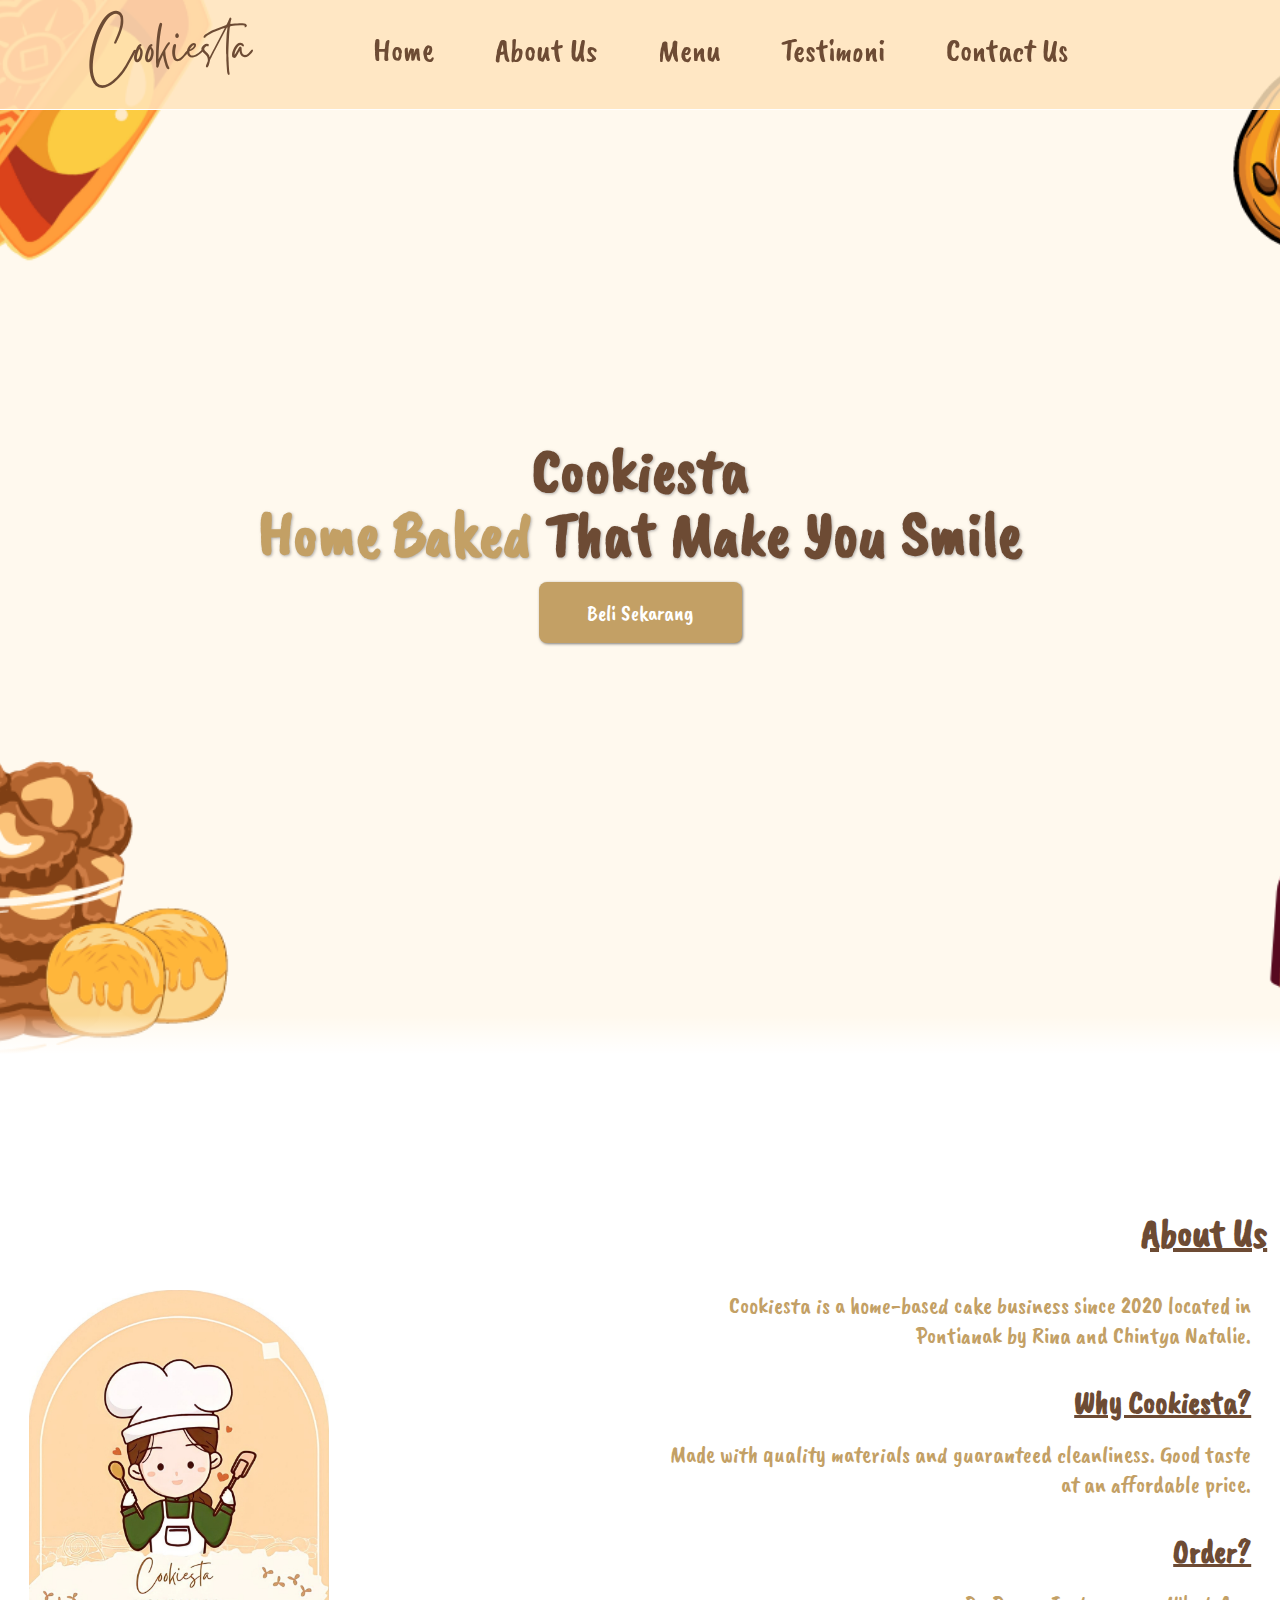
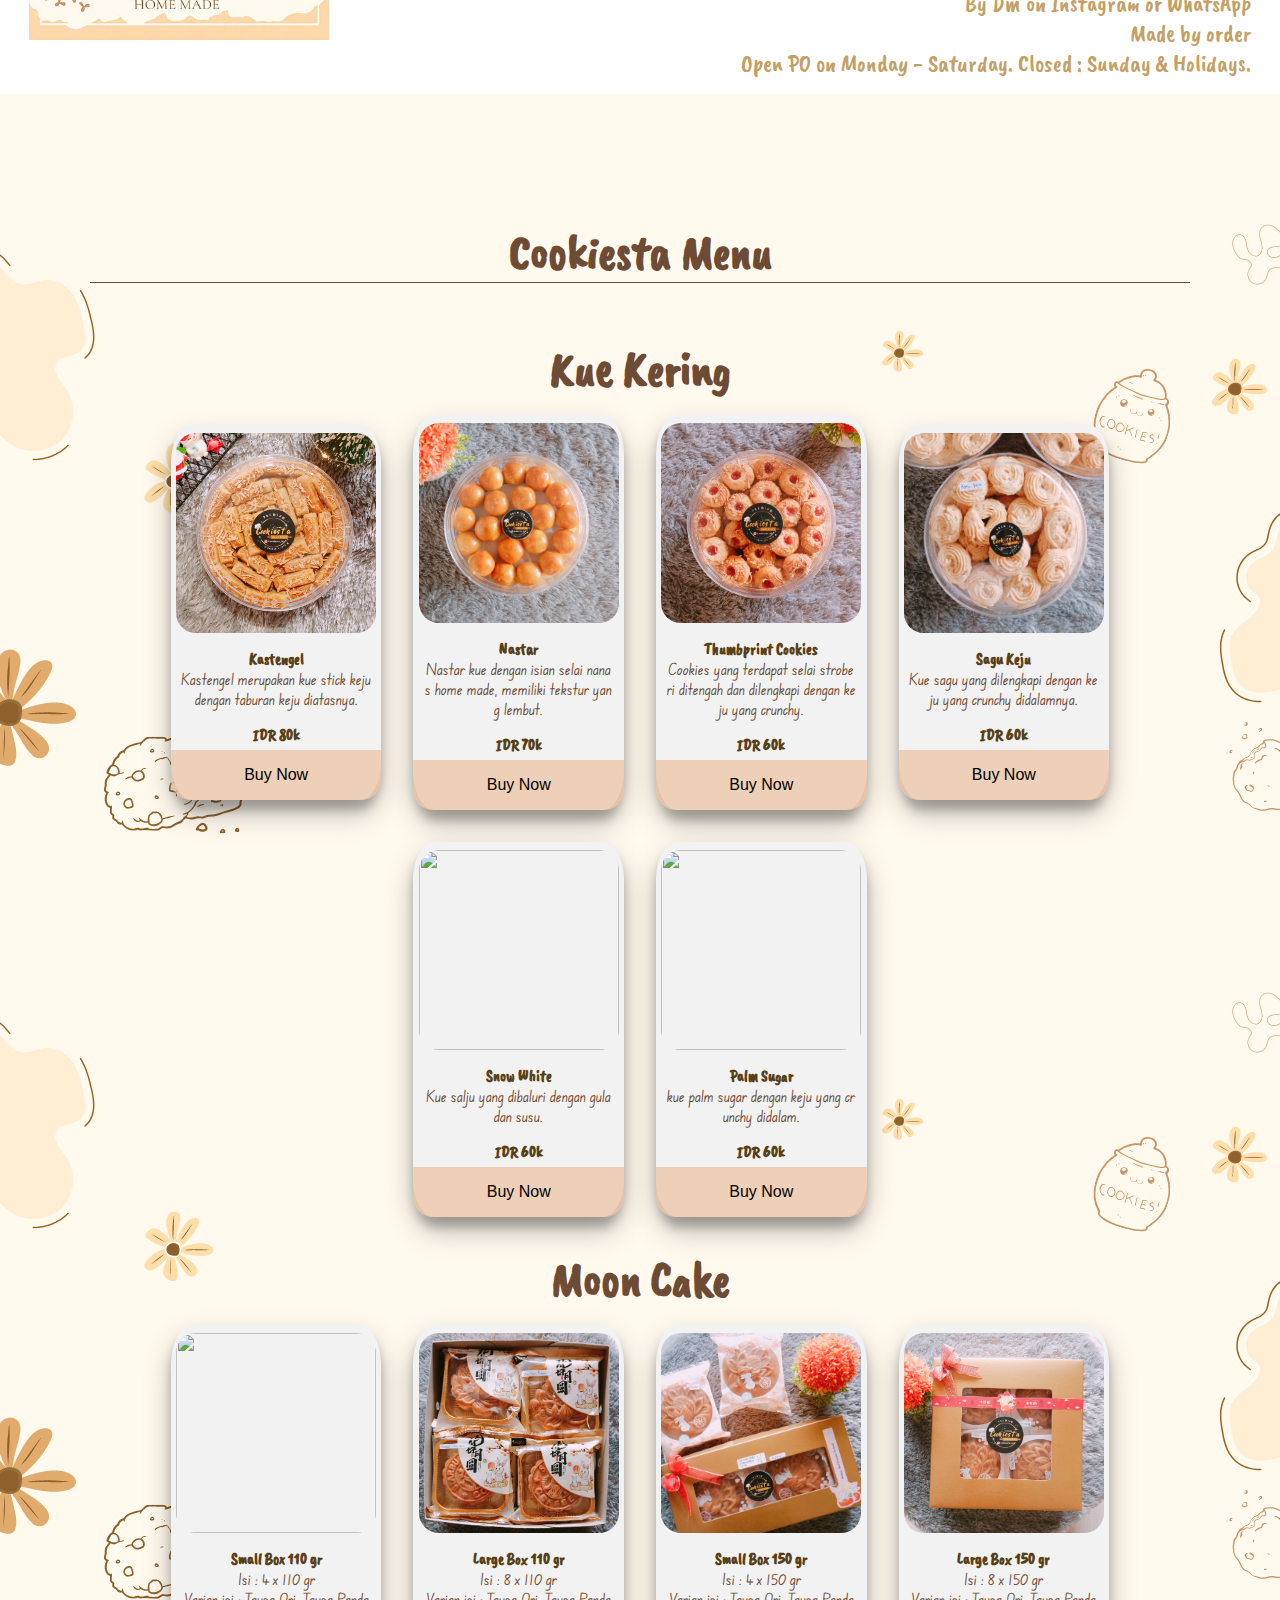
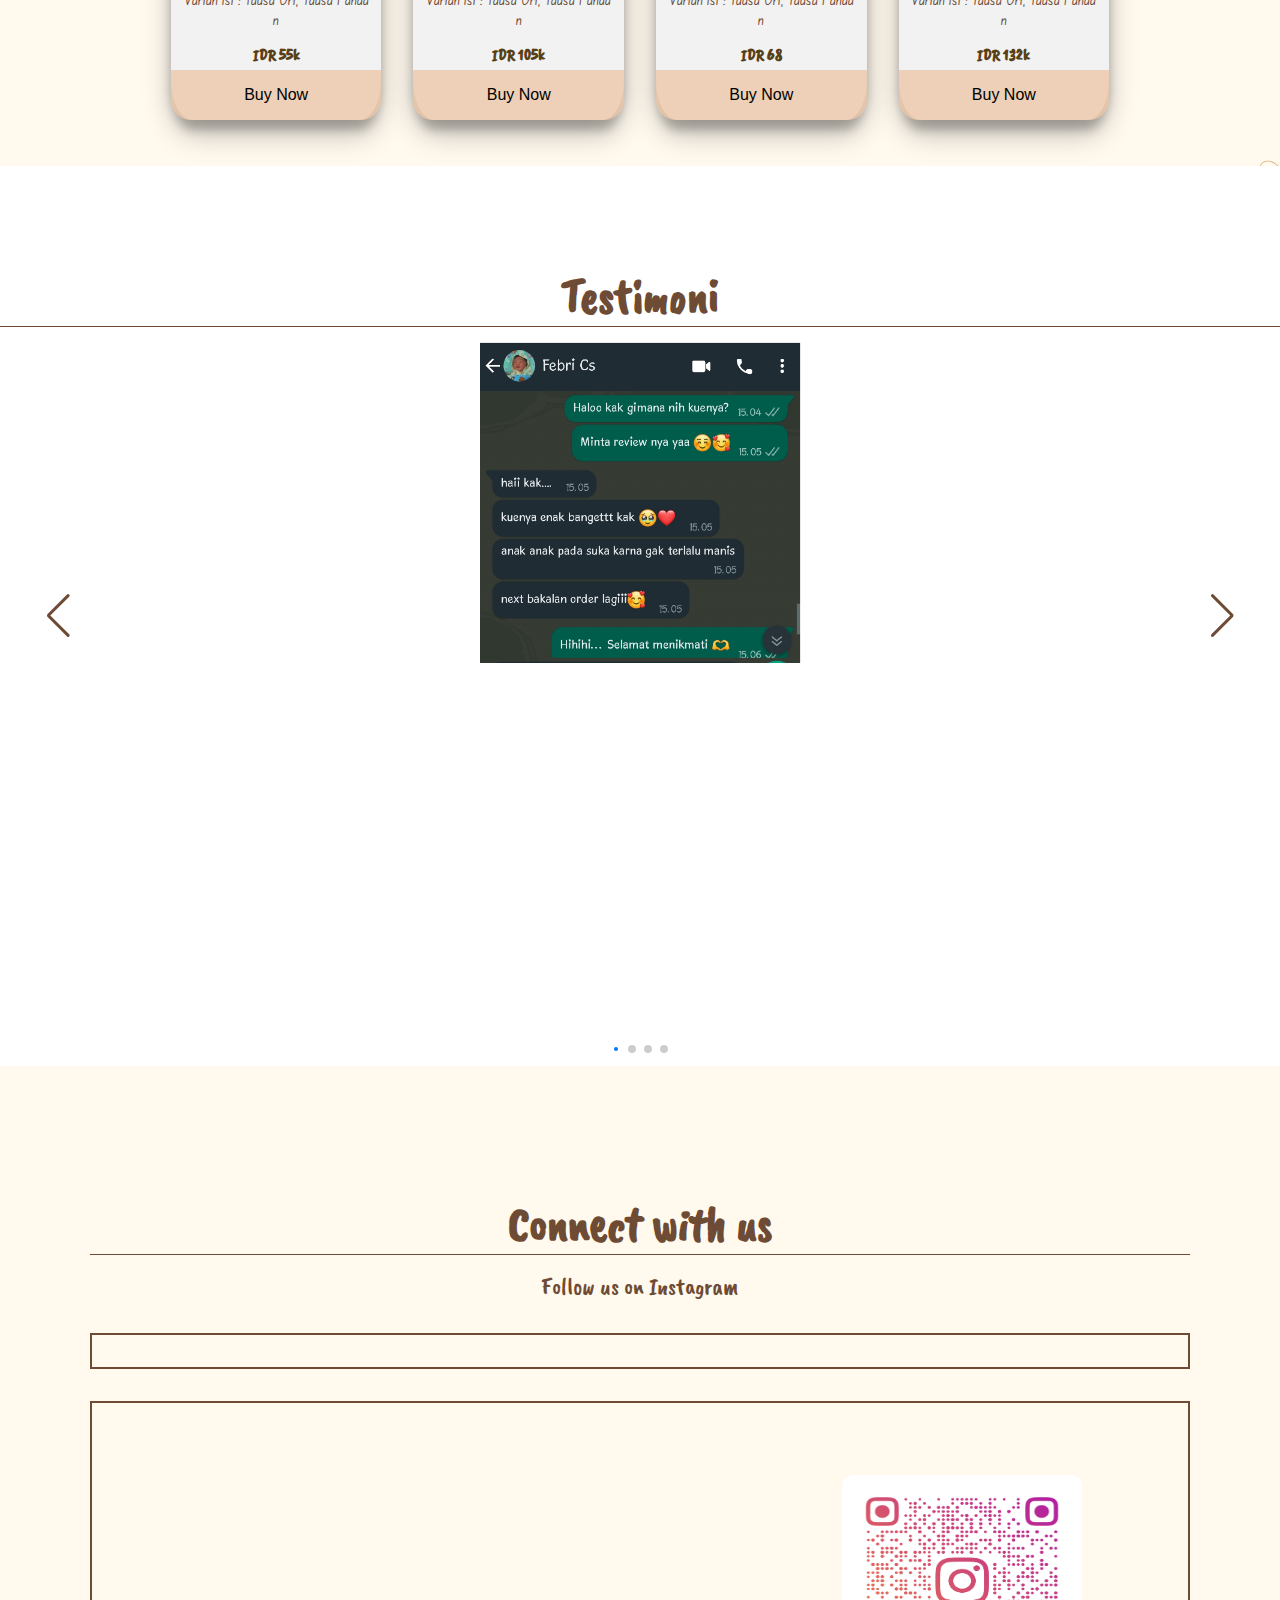
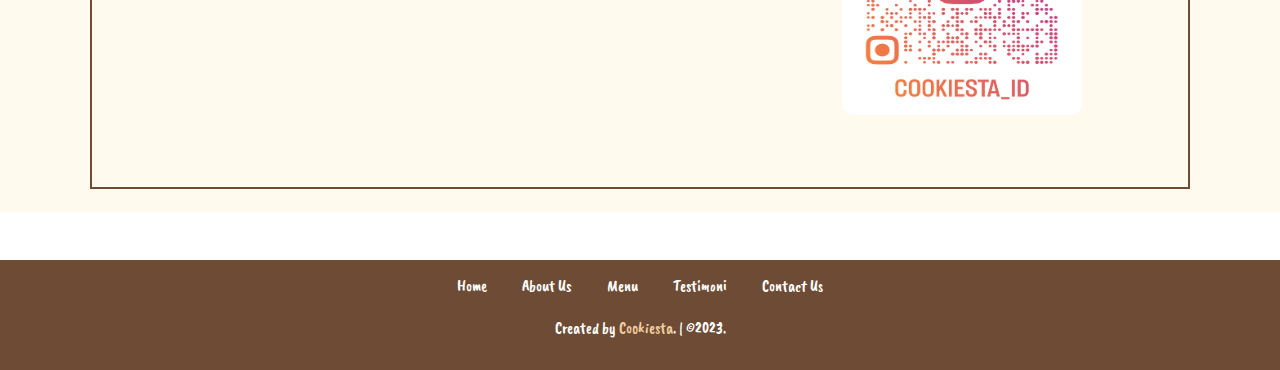
==== cookiesta.html @ f1981cb1 "Merge branch 'main' of https://github.com/meiisy/project.cookiesta" ====
<!DOCTYPE html>
<html lang="en">
  <head>
    <title>project_cookiesta</title>

    <meta name="viewport" content="width=device-width, initial-scale=1">

    <!-- Fonts -->
    <link rel="preconnect" href="https://fonts.googleapis.com" />
    <link rel="preconnect" href="https://fonts.gstatic.com" crossorigin />
    <link
      href="https://fonts.googleapis.com/css2?family=Caveat+Brush&display=swap"
      rel="stylesheet"
    />

    <!-- Feather Icons -->
    <script src="https://unpkg.com/feather-icons"></script>

    <!--My Style Css-->

    <link rel="stylesheet" href="assets/css/style.css" />


     <!-- Link Swiper's CSS -->
     <link rel="stylesheet" href="assets/css/swiper-bundle.min.css">



  </head>

  <body>
    <!-- Navbarrrr start -->
    <nav class="navbar">
      <a href="#" class="navbar-logo">Cookiesta</a>

      <div class="navbar-nav">
        <a href="#home">Home</a>
        <a href="#about">About Us</a>
        <a href="#menu">Menu</a>
        <a href="#testimoni">Testimoni</a>
        <a href="#contact">Contact Us</a>
      </div>

      <div class="navbar-extra">
    <a href="#" id="menu-ham"><i data-feather="menu"></i></a>
     
  </div>
    </nav>


    <!-- Navbarrrr end -->

    <!-- Hero Section Start-->
    <section class="hero" id="home">
      <main class="content">
        <h1>Cookiesta</h1>
        <bar>
        <h1><span>Home Baked </span>That Make You Smile</h1>
        
        <a href="https://wa.me/6285245520002"class="cta">Beli Sekarang</a>
      </main>
    </section>
    <!-- Hero Section End-->

    <!-- About Us Section Start-->
    <section id="about" class="about">
      <h2>About Us</h2>

      <div class="row">
        <div class="content">
          <img src="assets/images/Aboutus.jpg" alt="">
        </div>
        <div class="content">
          <p>Cookiesta is a home-based cake business since 2020 located in Pontianak by Rina and Chintya Natalie.</p> 
          <h3>Why Cookiesta?</h3>
          <p>Made with quality materials and guaranteed cleanliness. Good taste at an affordable price.</p>
          <h3>Order?</h3>
          <p>By Dm on Instagram or WhatsApp</p>
          <p>Made by order</p> 
          <p>Open PO on Monday - Saturday. Closed : Sunday & Holidays.</p>
        </div>
      
      </div>
    </section>
    <!-- About Us Section End-->

    <!-- Menu Section Start-->
    <section id="menu" class="menu">
      <h2>Cookiesta <span>Menu</span></h2>
      <div class="gallery">
        <div class="row">
          <h4>Kue Kering</h4>
          <div class="product">
            <div class="content">
              <img src="assets/images/kastengel.jpg" alt="">
              <h5>Kastengel</h5>
            <p>Kastengel merupakan kue stick keju dengan taburan keju diatasnya.</p>
              <h5>IDR 80k</h5>
              <button class="button" onclick="wa_link(1)">Buy Now</button>
              
            </div>
            <div class="content">
              <img src="assets/images/nastar.jpg" alt="">
              <h5>Nastar</h5>
              <p>Nastar kue dengan isian selai nanas home made, memiliki tekstur yang lembut.</p>
              <h5>IDR 70k</h5>
              <button class="button" onclick="wa_link(2)">Buy Now</button>
         
            </div>
            <div class="content">
              <img src="assets/images/thumb.jpg" alt="">
              <h5>Thumbprint Cookies</h5>
              <p>Cookies yang terdapat selai stroberi ditengah dan dilengkapi dengan keju yang crunchy.</p>
              <h5>IDR 60k</h5>
                <button class="button" onclick="wa_link(3)">Buy Now</button>
         
            </div>
            <div class="content">
              <img src="assets/images/sagu.jpg" alt="">
              <h5>Sagu Keju</h5>
              <p>Kue sagu yang dilengkapi dengan keju yang crunchy didalamnya.</p>
              <h5>IDR 60k</h5>
                <button class="button" onclick="wa_link(4)">Buy Now</button>
            
            </div>
            <div class="content">
              <img src="assets/images/snow.jpg" alt="">
              <h5>Snow White</h5>
              <p>Kue salju yang dibaluri dengan gula dan susu.</p>
              <h5>IDR 60k</h5>
              <button class="button" onclick="wa_link(5)">Buy Now</button>
            </div>
            <div class="content">
              <img src="assets/images/palm.jpg" alt="">
              <h5>Palm Sugar</h5>
              <p>kue palm sugar dengan keju yang crunchy didalam.</p>
              <h5>IDR 60k</h5>
              <button class="button" onclick="wa_link(6)">Buy Now</button>
            </div>
          </div>
        </div>
        <div class="row">
          <h4>Moon Cake</h4>
          <div class="product">
            <div class="content">
              <img src="assets/images/IMG_20230323_110536.jpg" alt="">
              <h5>Small Box 110 gr</h5>
              <p>Isi : 4 x 110 gr</p>
              <p>Varian isi : Tausa Ori, Tausa Pandan</p>
              <h5>IDR 55k</h5>
              <button class="button" onclick="wa_link(7)">Buy Now</button>
            </div>
            <div class="content">
              <img src="assets/images/moon2.jpg" alt="">
              <h5>Large Box 110 gr</h5>
              <p>Isi : 8 x 110 gr</p>
              <p>Varian isi : Tausa Ori, Tausa Pandan</p>
              <h5>IDR 105k</h5>
              <button class="button" onclick="wa_link(8)">Buy Now</button>
            </div>
            <div class="content">
              <img src="assets/images/moon3.jpg" alt="">
              <h5>Small Box 150 gr</h5>
              <p>Isi : 4 x 150 gr</p>
              <p>Varian isi : Tausa Ori, Tausa Pandan</p>
              <h5>IDR 68</h5>
              <button class="button" onclick="wa_link(9)">Buy Now</button>
            </div>
            <div class="content">
              <img src="assets/images/moon4.jpg" alt="">
              <h5>Large Box 150 gr</h5>
              <p>Isi : 8 x 150 gr</p>
              <p>Varian isi : Tausa Ori, Tausa Pandan</p>
              <h5>IDR 132k</h5>
              <button class="button" onclick="wa_link(10)">Buy Now</button>
            </div>

          </div>
        </div>
      </div>
    </section>

    <!-- Menu Section End-->

    <!-- Testimoni Section Start -->
    <section id="testimoni" class="testimoni swiper mySwiper">
      <h2>Testimoni</h2>
        <div class="wrapper swiper-wrapper">
          <div class="slide swiper-slide">
            <img src="assets/images/testi1.jpg" alt="" class="image">
          </div>
          <div class="slide swiper-slide">
            <img src="assets/images/testi2.jpg" alt="" class="image">
          </div>
          <div class="slide swiper-slide">
            <img src="assets/images/testi3.jpg" alt="" class="image">
          </div>
          <div class="slide swiper-slide">
            <img src="assets/images/testi4.jpg" alt="" class="image">
          </div>
        </div>

        <div class="swiper-button-next nav-btn" ></div>
        <div class="swiper-button-prev nav-btn"></div>
        <div class="swiper-pagination"></div>

    
          
    </section>


    <!-- Testimoni Section End -->


    <!-- Contact Us Section Start-->
    <section id="contact" class="contact">
      <h2>Connect with us</h2>
      <p>Follow us on Instagram <a href="https://instagram.com/cookiesta_id?igshid=ZDdkNTZiNTM=" id="instagram"><i data-feather="instagram"></i></a> </p>
      <div class="row">
        
        <script src="https://apps.elfsight.com/p/platform.js" defer></script>
<div class="elfsight-app-04dbfd01-6596-408e-b462-500c3b918c97"></div>

</div>

      <div class="row">
        <iframe src="https://www.google.com/maps/embed?pb=!1m18!1m12!1m3!1d3989.8123722512837!2d109.34699621397114!3d-0.09893499992781256!2m3!1f0!2f0!3f0!3m2!1i1024!2i768!4f13.1!3m3!1m2!1s0x2e1d5beca861ec87%3A0xc2ba0a7e008e6aff!2sKomplek%20hosana%20gracia!5e0!3m2!1sid!2sid!4v1679017019631!5m2!1sid!2sid" width="200" height="200" style="border:0;" allowfullscreen="" loading="lazy" referrerpolicy="no-referrer-when-downgrade"  class="map"></iframe>
       
          <img src="assets/images/cookiesta_id_qr.png" alt="" class="imagesqr"> 
      </div>

      
         
      
     
    </section>
    <!-- Contact Us Section End -->


  <!-- Footer Start -->
  <footer>


    <div class="links">
      <a href="#home">Home</a>
      <a href="#about">About Us</a>
      <a href="#menu">Menu</a>
      <a href="#testimoni">Testimoni</a>
      <a href="#contact">Contact Us</a>
    </div>

    <div class="credit">
      <p>Created by <a href="">Cookiesta</a>. | &copy;2023.</copy:2023></p>
    </div>
  </footer>
  <!-- Footer End -->

    <!-- Feather Icons-->

    <script>
      
      feather.replace();
      function wa_link(angka) {
        if (angka ==1) {
          window.open(
            "https://wa.me/6285245520002?text=Hi%20Cookiesta!%20Saya%20mau%20order%20kastangel.."
          )
        }
        if (angka ==2) {
          window.open(
            "https://wa.me/6285245520002?text=Hi%20Cookiesta!%20Saya%20mau%20order%20nastar.."
          )
        }
        if (angka ==3) {
          window.open(
            "https://wa.me/6285245520002?text=Hi%20Cookiesta!%20Saya%20mau%20order%20thumbprint%20cookies.."
          )
        }
        if (angka ==4) {
          window.open(
            "https://wa.me/6285245520002?text=Hi%20Cookiesta!%20Saya%20mau%20order%20sagu%20keju.."
          )
          }
        if (angka ==5) {
          window.open(
            "https://wa.me/6285245520002?text=Hi%20Cookiesta!%20Saya%20mau%20order%20snow%20white.."
          )
        }
        if (angka ==6) {
          window.open(
            "https://wa.me/6285245520002?text=Hi%20Cookiesta!%20Saya%20mau%20order%20palm%20sugar.."
          )
        }
        if (angka ==7) {
          window.open(
            "https://wa.me/6285245520002?text=Hi%20Cookiesta!%20Saya%20mau%20order%20moon%20cake%20small%20box%20110%20gr.."
          )
        }
        if (angka ==8) {
          window.open(
            "https://wa.me/6285245520002?text=Hi%20Cookiesta!%20Saya%20mau%20order%20moon%20cake%20large%20box%20110%20gr.."
          )
        }
        if (angka ==9) {
          window.open(
            "https://wa.me/6285245520002?text=Hi%20Cookiesta!%20Saya%20mau%20order%20moon%20cake%20small%20box%20150%20gr.."
          )
        }
        if (angka ==10) {
          window.open(
            "https://wa.me/6285245520002?text=Hi%20Cookiesta!%20Saya%20mau%20order%20moon%20cake%20large%20box%20150%20gr.."
          )
        }
        
      }
    </script>


    <script src="assets/js/swiper-bundle.min.js"></script>
    <!-- Initialize Swiper -->
  <script>
    var swiper = new Swiper(".mySwiper", {
      slidesPerView: 1,
      spaceBetween: 30,
      loop: true,
      pagination: {
        el: ".swiper-pagination",
        clickable: true,
      },
      navigation: {
        nextEl: ".swiper-button-next",
        prevEl: ".swiper-button-prev",
      },
    });
  </script>

  <script src="assets/js/script.js"> </script>
   
  </body>
</html>
---- assets/css/style.css ----
:root {
  --primary: #000000;
  --bg: #ffffff;
  --brown: #c3a065;
  --cream: #f0cd9e;
  --skin: #ffedde;
  --darkbrown: rgb(109, 75, 52);
}

@font-face {
  font-family: gistesy;
  src: url(../font/Gistesy.ttf);
}

@font-face {
  font-family: fontmenu;
  src: url(../font/EduNSWACTFoundation-VariableFont_wght.ttf);
}

* {
  margin: 0;
  padding: 0;
  box-sizing: border-box;
  outline: none;
  border: none;
  text-decoration: none;
}

body {
  font-family: "Caveat Brush", cursive;
  background-color: rgb(255, 255, 255);
  color: rgb(0, 0, 0);
  min-height: 4500px;
}

/* Navbar */

.navbar {
  display: flex;
  justify-content: space-between;
  align-items: center;
  padding: 0.1rem 7%;
  background-color: rgba(255, 228, 187, 0.844);
  border-bottom: 1px solid var(--bg);
  position: fixed;
  top: 0;
  left: 0;
  right: 0;
  z-index: 9999;
}

.navbar .navbar-logo {
  font-family: gistesy;
  font-size: 4rem;
  font-weight: 300;
  color: var(--darkbrown);
}

.navbar .navbar-nav a {
  color: var(--darkbrown);
  display: inline-block;
  font-size: 2em;
  margin: 0 1.8rem;
}

.navbar .navbar-nav a:hover {
  color: var(--brown);
}

.navbar .navbar-nav a::after {
  content: "";
  display: block;
  padding-bottom: 0.5rem;
  border-bottom: 0.1rem solid var(--brown);
  transform: scaleX(0);
  transition: 0.3s linear;
}

.navbar .navbar-nav a:hover::after {
  transform: scaleX(0.7);
}

.navbar .navbar-extra a {
  color: var(--darkbrown);
  margin: 0 0.5 rem;
}

#menu-ham {
  display: none;
}

/* Hero Section */
.hero {
  min-height: 120vh;
  display: flex;
  flex-wrap: wrap ;
  align-items: center;
  background-image: url("../images/bg2.png");
  background-repeat: no-repeat;
  background-size: cover;
  background-position: center;
  position: relative;
  justify-content: center;
}

.hero::after {
  content: "";
  display: block;
  position: absolute;
  width: 100%;
  height: 30%;
  bottom: 0;
  background: linear-gradient(
    0deg,
    rgb(255, 255, 255) 8%,
    rgba(235, 230, 230, 0) 20%
  );
}

.hero .content {
  text-align: center;
  justify-content: center;
}

.hero .content h1 {
  font-size: 4em;
  color: var(--darkbrown);
  text-shadow: 1px 1px 3px rgba(98, 98, 102, 0.5);
  line-height: 1;
  text-align: center;
  align-items: center;
  justify-content: center;
}

.hero .content h1 span {
  color: var(--brown);
}

.hero .content .cta {
  margin-top: 1rem;
  display: inline-block;
  padding: 1rem 3rem;
  font-size: 1.4rem;
  color: var(--bg);
  background-color: var(--brown);
  border-radius: 0.5rem;
  box-shadow: 1px 1px 3px rgba(1, 1, 3, 0.5);
}

.hero .content .cta:hover {
  color: var(--cream);
  background-color: var(--darkbrown);
}

/* About Section*/
.about {
  padding: 8rem 1% 1rem;
  background-color: var(--bg);
  width: 100%;
  position: relative;
}

.about h2 {
  text-align: center;
  font-size: 2.5rem;
  margin-bottom: 2rem;
  color: var(--darkbrown);
  text-decoration-line: underline;
  text-align: right;
}

.about .row {
  display: flex;
}

.about .row .content {
  flex: 1 1 25rem;
  padding: 0 1rem;
}

.about .row .content img {
  width: 300px;
  height: 350px;
  align-items: center;
  justify-items: center;
}

.about .row .content h3 {
  margin-top: 2rem;
  font-size: 2rem;
  margin-bottom: 1rem;
  color: var(--darkbrown);
  text-decoration-line: underline;
  text-align: right;
}

.about .row .content h3 span {
  font-family: gistesy;
  padding: 1rem;
  font-size: 2rem;
  text-align: right;
  text-align: right;
}

.about .row .content p {
  font-size: 1.5em;
  color: var(--brown);
  font-weight: 50;
  text-align: right;
}

/* Menu Section */
.menu {
  padding: 8rem 7% 1.4rem;
  background-image: url("../images/menu2.png");
  background-image: url("../images/menu2.png");
}

.menu h2 {
  text-align: center;
  font-size: 3rem;
  margin-bottom: 2rem;
  color: var(--darkbrown);
  border-bottom: 1px solid var(--darkbrown);
}
.menu .gallery {
  display: flex;
  flex-wrap: wrap;
  flex-direction: column;
  width: 100%;
  justify-content: center;
  align-items: center;
  padding: 0.5rem;
}

.menu .gallery .row {
  width: 100%;
}

.menu .gallery .row h4 {
  font-size: 3rem;
  margin-top: 1rem;
  text-align: center;
  color: var(--darkbrown);
}

.menu .gallery .row .product {
  display: flex;
  flex-wrap: wrap;
  justify-content: center;
  align-items: center;
  padding-left: 1rem;
  padding-right: 1rem;
}

.menu .gallery .row .product .content {
  /* width: 250px; */
  width: 20%;
  margin: 1rem;
  box-sizing: border-box;
  float: left;
  text-align: center;
  border-radius: 10%;
  padding-top: 0.5rem;
  box-shadow: 0 14px 28px rgba(0, 0, 0, 0.25), 0 10px 10px rgba(0, 0, 0, 0.22);
  transition: 0.3s;
  background: #f2f2f2;
}

.menu .gallery .row .product .content:hover {
  box-shadow: 0 3px 6px rgba(0, 0, 0, 0.16), 0 3px 6px rgba(0, 0, 0, 0.23);
  transform: translate(0px, -8px);
}

.menu .gallery .row .product .content img {
  width: 200px;
  height: 200px;
  border-radius: 10%;
  text-align: center;
  margin: 0 auto;
  display: block;
}

.menu .gallery .row .product .content h5 {
  text-align: center;
  font-size: 1rem;
  margin-top: 0.5rem;
  padding-top: 0.5rem;
  color: rgb(88, 64, 22);
}

.menu .gallery .row .product .content p {
  text-align: center;
  color: var(--darkbrown);
  padding-top: 0.5rem;
  margin: 0;
  font-family: fontmenu;
  padding: 0 10px;
  word-break: break-all;
}

.menu .gallery .row .product .content .button {
  text-align: center;
  background: rgba(235, 199, 168, 0.8);
  /* nanti samain background dengan navbar */
  font-size: 1rem;
  width: 100%;
  padding: 1rem;
  cursor: pointer;
  margin-top: 5px;
  border-bottom-left-radius: 20px;
  border-bottom-right-radius: 20px;
}

.menu .gallery .row .product .content .button .buy {
  text-decoration: none;
  color: var(--primary);
  font-weight: bold;
}

/* Testimoni */
.testimoni {
  padding: 7rem 7% 1.4rem;
  min-height: 100vh;
  background-color: var(--bg);
}
.testimoni h2 {
  text-align: center;
  font-size: 3rem;
  margin-bottom: 1rem;
  margin-top: 6.2rem;
  color: var(--darkbrown);
  border-bottom: 1px solid var(--darkbrown);
}

.wrapper,
.slide {
  width: 100%;
  height: 100%;
  align-items: center;
  text-align: center;
}

.slide::before {
  content: "";
  position: absolute;
  height: 100%;
  width: 100%;
  z-index: 10;
}

.slide .image {
  height: 320px;
  width: 320px;
  object-fit: cover;
  align-items: center;
  text-align: center;
  justify-content: center;
}

/*swiper button css*/
.nav-btn {
  height: 100px;
  width: 100px;
}

.nav-btn::before,
.nav-btn::after {
  font-size: 25px;
  color: var(--darkbrown);
}

.swiper-button-next {
  right: 50px;
  padding-right: 3rem;
}

.swiper-button-prev {
  left: 50px;
  padding-left: 3rem;
}

.swiper-pagination-bullet {
  opacity: 1;
  height: 20px;
  width: 20px;
  background-color: var(--brown);
}

.swiper-pagination-bullet-active {
  border: 2px solid #ffffff;
  background-color: var(--darkbrown);
}

/* Contact */
.contact {
  padding: 7rem 7% 1.4rem;
  background-image: url("../images/cont.png");
  color: var(--darkbrown);
}
.contact h2 {
  text-align: center;
  font-size: 3rem;
  margin-bottom: 1rem;
  margin-top: 1rem;
  color: var(--darkbrown);
  border-bottom: 1px solid var(--darkbrown);
}

.contact .row {
  display: flex;
  margin-top: 2rem;
  min-height: auto;
  text-align: center;
  align-items: center;
  justify-content: center;
  padding: 1rem;
  border: 2px solid var(--darkbrown);
  box-sizing: border-box;
}

.contact p {
  font-size: 1.5rem;
  text-align: center;
  justify-content: center;
  align-items: center;
  color: var(--darkbrown);
}

.contact a {
  color: var(--darkbrown);
  text-align: center;
  justify-content: center;
  align-items: center;
}

.contact .row .map {
  flex: 0.5 0.5 25rem;
  width: 25rem;
  object-fit: cover;
  min-height: 18rem;
  border: 2px solid var(--darkbrown);
  box-sizing: border-box;
  margin: 2rem;
  padding-left: 2rem;
  padding-right: 5rem;
}

.contact .row .imagesqr {
  width: 240px;
  height: 240px;
}
/* Footer */
footer {
  background-color: var(--darkbrown);
  text-align: center;
  padding: 1rem 0 2rem;
  margin-top: 3rem;
}

footer .social {
  padding: 1rem 0;
}

footer .social a {
  color: var(--bg);
}

footer .social a:hover {
  color: var(--primary);
}

footer .links {
  margin-bottom: 1.4rem;
}

footer .links a {
  color: var(--bg);
  padding: 0.7rem 1rem;
}

footer .links a:hover {
  color: var(--primary);
}

footer .credit {
  font-size: 1rem;
  color: var(--bg);
}

footer .credit a {
  color: var(--cream);
}

/* Media */

@media (max-width: 1080px) {
  html {
    font-size: 87%;
  }
  .navbar .navbar-logo {
    font-size: 3rem;
  }
  .navbar .navbar-nav {
    font-size: 87%;
    position: relative;
    top: auto;
    left: auto;
  }
  .navbar .navbar-nav a {
    position: relative;
    margin: 0 1.2rem;
  }

  .hero .content h1 {
    font-size: 3.3em;
    margin-bottom: 1rem;
  }

  .about h2 {
    font-size: 2.1rem;
    text-align: right;
    margin-bottom: 0.5rem;
  }

  .about .row .content h3 {
    font-size: 1.8rem;
    margin-bottom: 0.3rem;
  }
  .about .row .content p {
    font-size: 1.5em;
    margin-bottom: 0.3rem;
  }
}

/* Tablet */

@media (max-width: 768px) {
  #menu-ham {
    display: inline-block;
  }

  .navbar .navbar-nav {
    position: absolute;
    top: 100%;
    right: -100%;
    background-color: var(--cream);
    width: 30rem;
    height: 100vh;
    transition: 0.3s;
  }

  .navbar .navbar-nav a::after {
    transform-origin: 0 0;
  }

  .navbar .navbar-nav a:hover::after {
    transform-origin: scaleX(0.2);
  }

  .navbar .navbar-nav.active {
    right: 0;
  }
  .navbar .navbar-nav a {
    color: var(--darkbrown);
    display: block;
    margin: 1.5rem;
    padding: 0.5rem;
    font-size: 2rem;
  }

  .navbar .navbar-nav a::after {
    transform-origin: 0 0;
  }

  .navbar .navbar-nav a:hover::after {
    transform-origin: scaleX(0.2);
  }
  .hero .content h1 {
    display: flex;
    flex-wrap: wrap;
    text-align: center;
    align-items: center;
    justify-content: center;
  }
  .hero .content h1 {
    font-size: 2.5em;
  }

  .hero .content .cta {
    font-size: 1.2rem;
    padding: 0.8rem 2.5rem;
  }

  .about h2 {
    font-size: 1.7rem;
    text-align: right;
  }

  .about .row .content h3 {
    font-size: 1.4rem;
  }
  .about .row .content p {
    font-size: 1.4em;
  }

  .about .row .content img {
    width: 230px;
    height: 280px;
  }
}

/*
.menu .gallery .row .product .content img {
  width: 75%;
  height: 75%;
} */

/* HP */
@media (max-width: 450px) {
  .hero .content h1 {
    display: flex;
    flex-wrap: wrap;
    text-align: center;
    align-items: center;
    justify-content: center;
  }
  .hero .content h1 {
    font-size: 2em;
  }

  .hero .content .cta {
    font-size: 1rem;
    padding: 0.5rem 2rem;
  }

  .about .row {
    display: contents;
  }
  .about h2 {
    font-size: 1.2rem;
    text-align: center;
    margin-bottom: 0.1rem;
  }

  .about .row .content {
    align-items: center;
  }
  .about .row .content img {
    width: 150px;
    height: 200px;
    align-items: center;
  }

  .about .row .content h3 {
    font-size: 1rem;
    margin-bottom: 0.1rem;
    margin-top: 0.5rem;
    text-align: center;
  }
  .about .row .content p {
    font-size: 1em;
    margin-bottom: 0;
    text-align: center;
  }
}
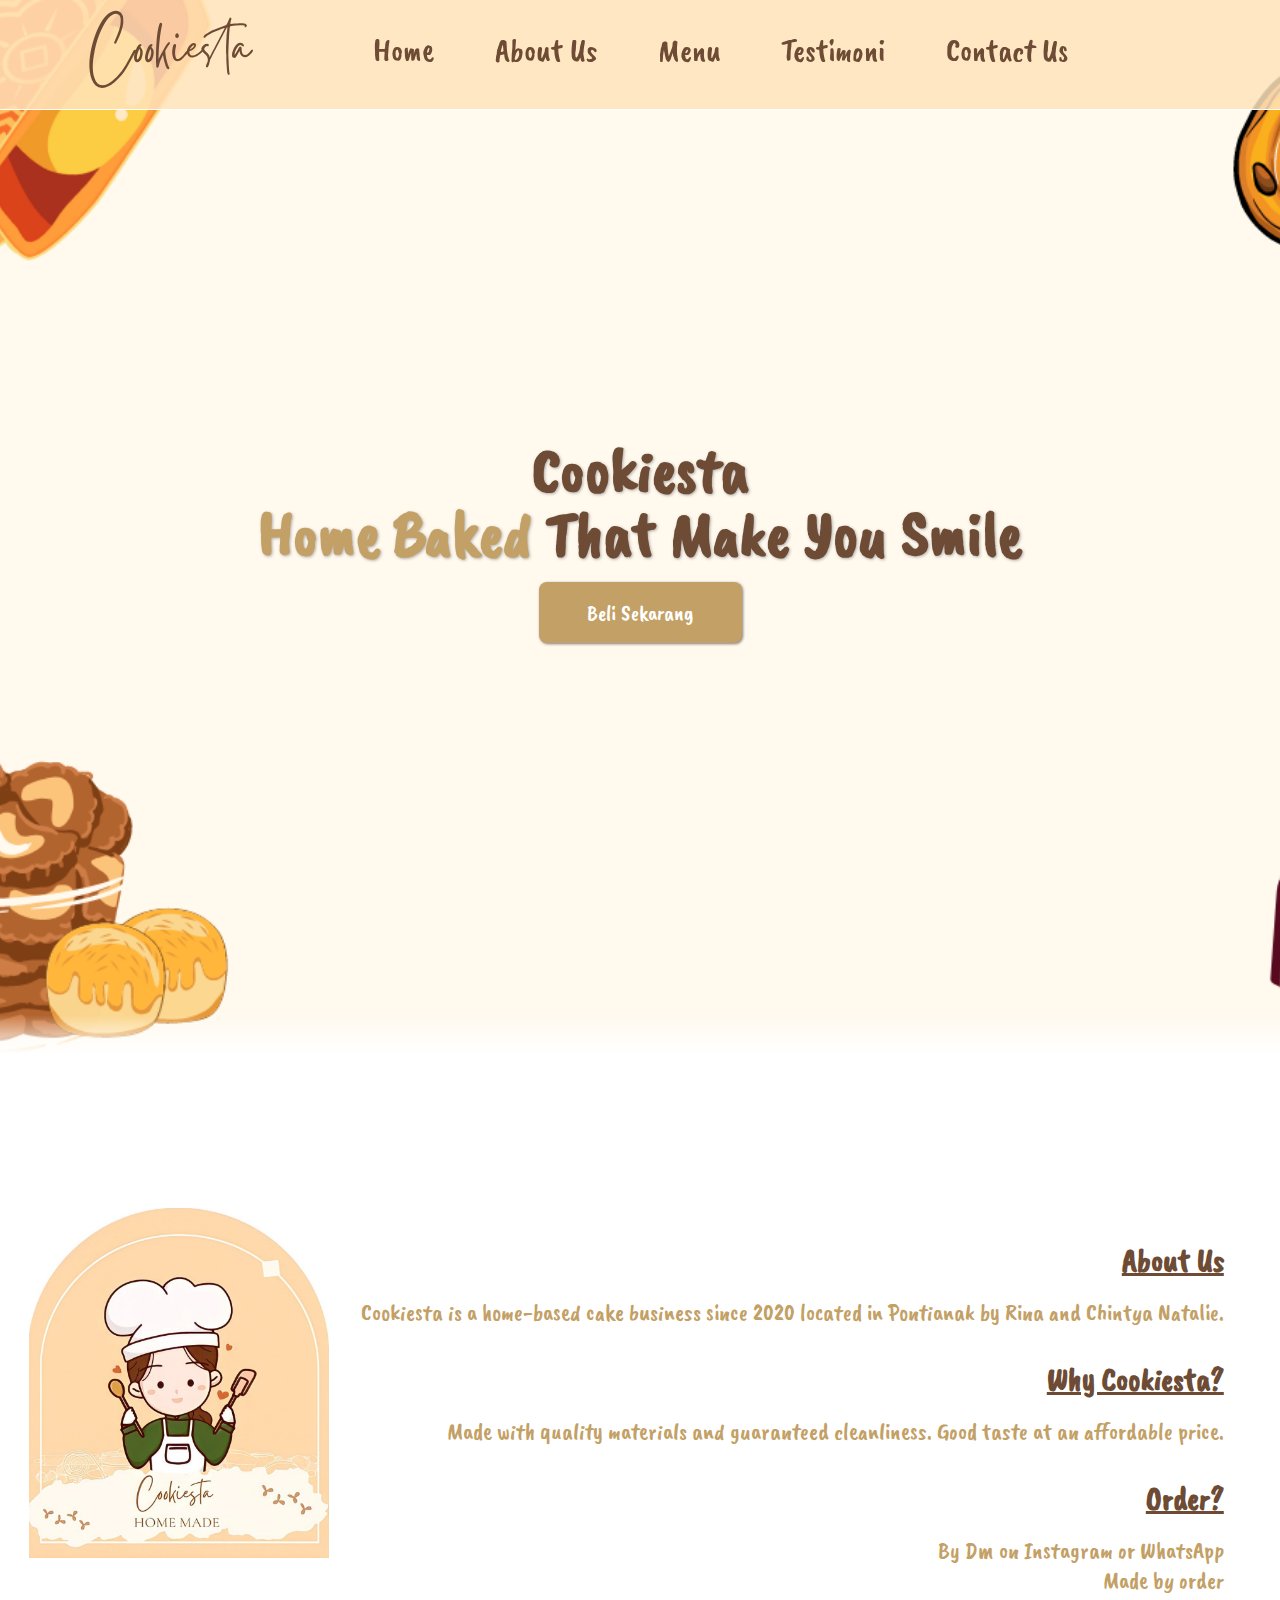
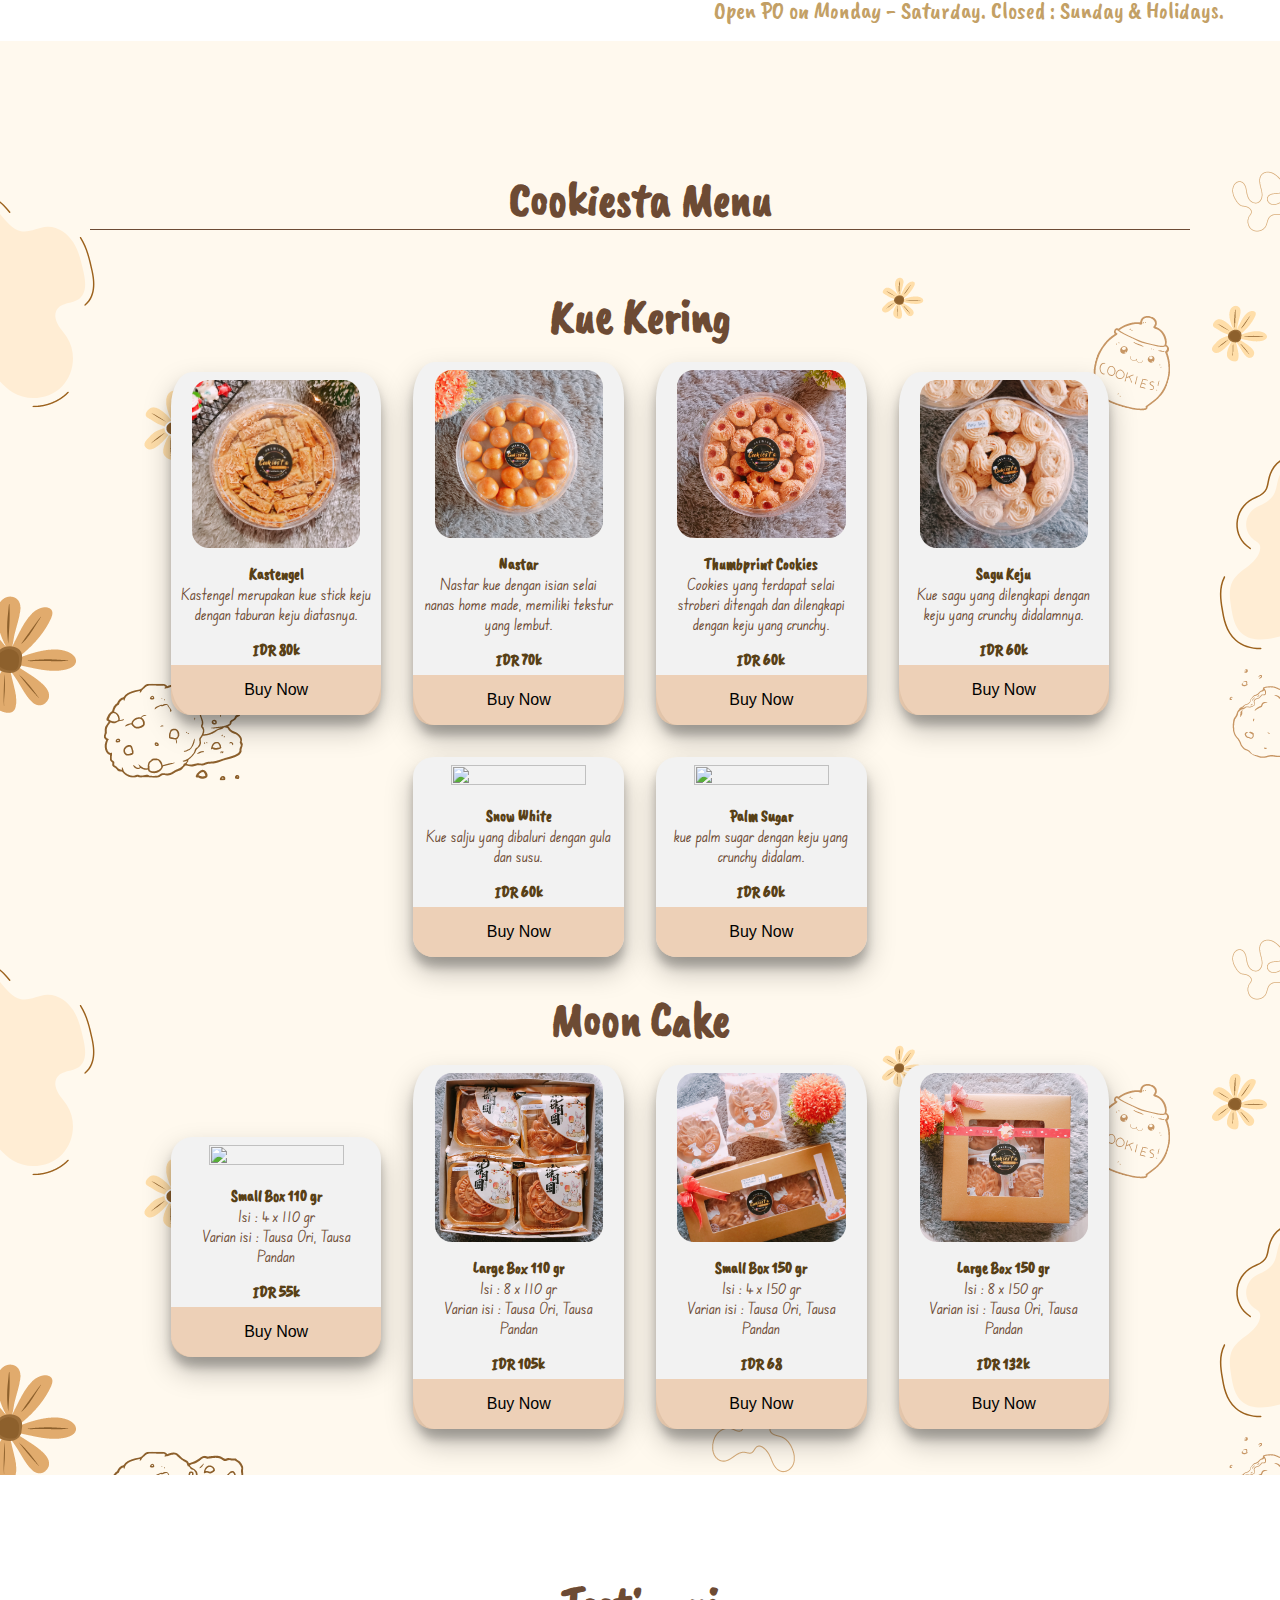
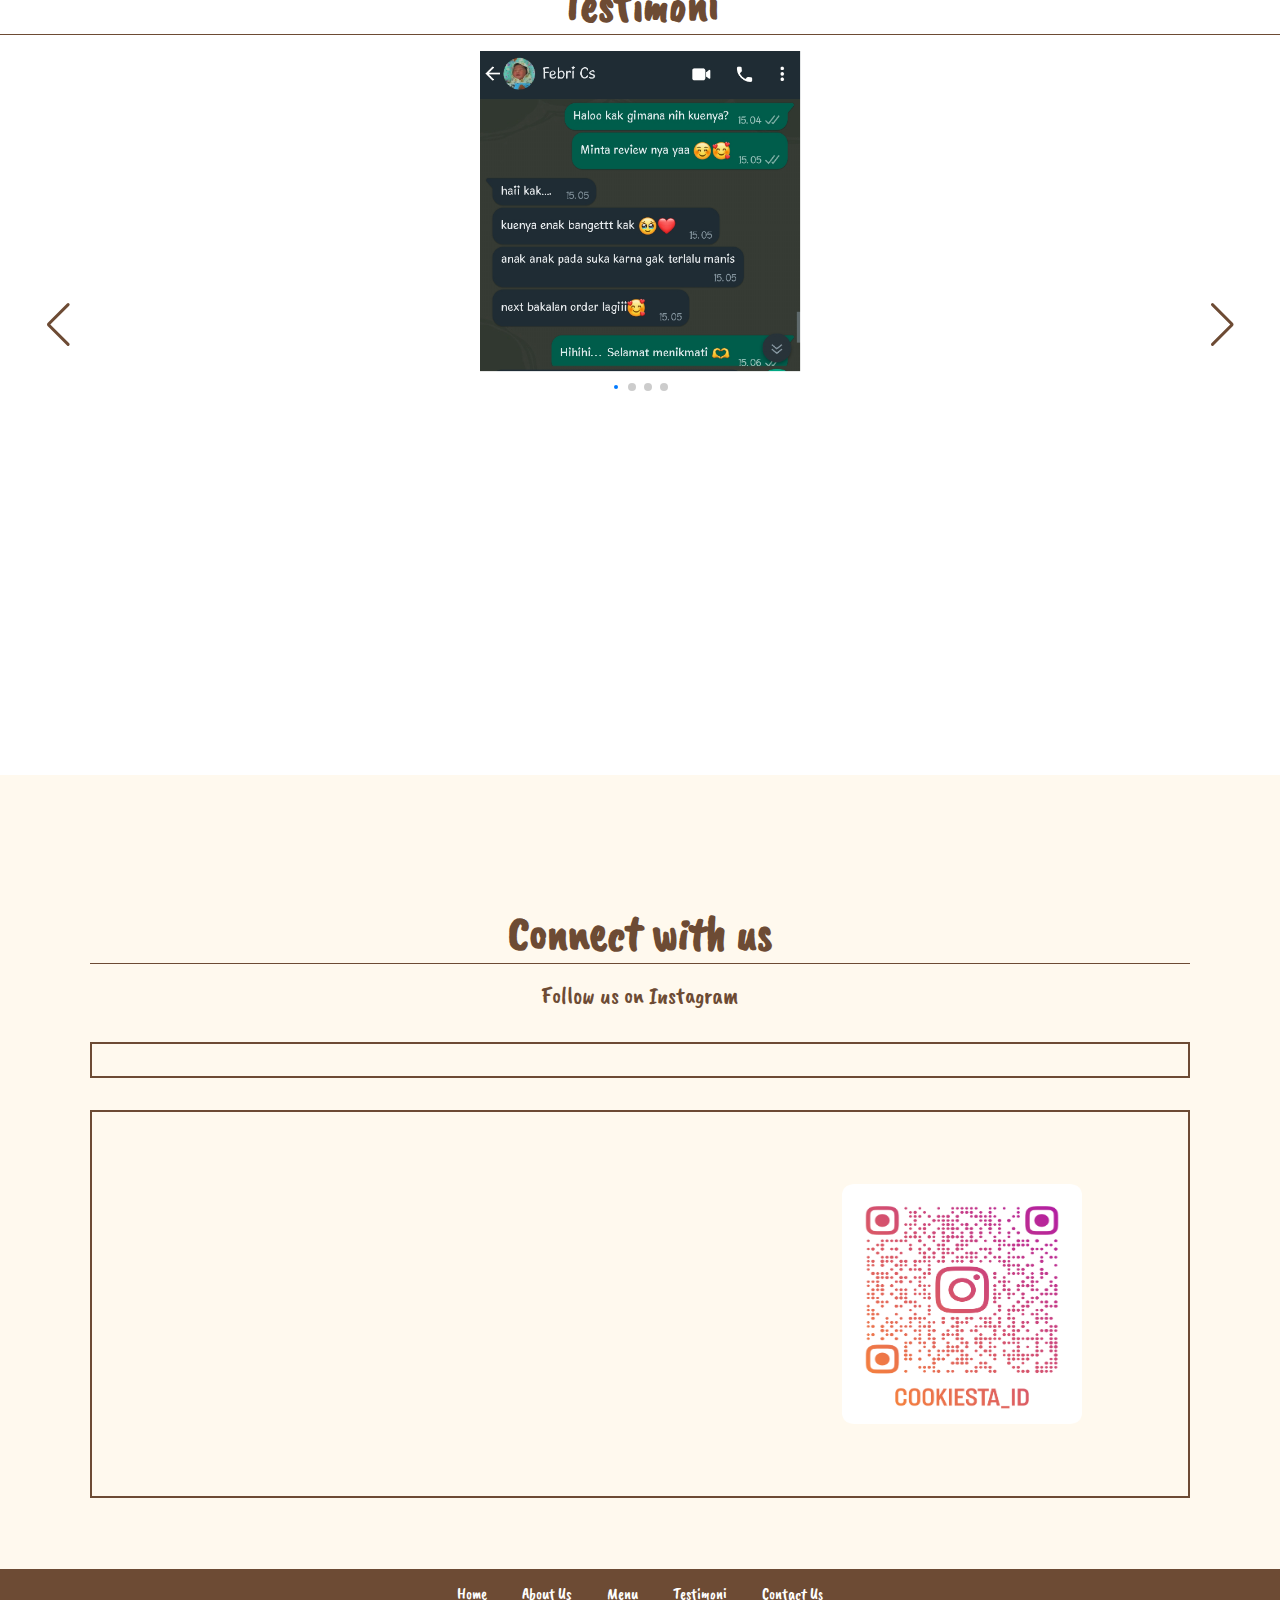
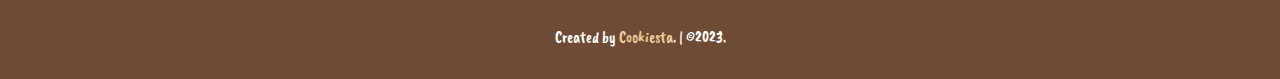
==== commit d09c22fb: "new_oke" ====
--- a/cookiesta.html
+++ b/cookiesta.html
@@ -1,9 +1,11 @@
 <!DOCTYPE html>
 <html lang="en">
   <head>
-    <title>project_cookiesta</title>
-
-    <meta name="viewport" content="width=device-width, initial-scale=1">
+    <title>Cookiesta</title>
+
+    <meta charset="UTF-8"/>
+    <meta http-equiv="X-UA-Compatible" content="IE=Edge"/>
+    <meta name="viewport" content="width=device-width, initial-scale=1"/>
 
     <!-- Fonts -->
     <link rel="preconnect" href="https://fonts.googleapis.com" />
@@ -17,15 +19,11 @@
     <script src="https://unpkg.com/feather-icons"></script>
 
     <!--My Style Css-->
-
     <link rel="stylesheet" href="assets/css/style.css" />
-
 
      <!-- Link Swiper's CSS -->
      <link rel="stylesheet" href="assets/css/swiper-bundle.min.css">
-
-
-
+    
   </head>
 
   <body>
@@ -42,12 +40,9 @@
       </div>
 
       <div class="navbar-extra">
-    <a href="#" id="menu-ham"><i data-feather="menu"></i></a>
-     
-  </div>
+        <a href="#" id="menu-ham"><i data-feather="menu"></i></a>
+      </div>
     </nav>
-
-
     <!-- Navbarrrr end -->
 
     <!-- Hero Section Start-->
@@ -64,13 +59,12 @@
 
     <!-- About Us Section Start-->
     <section id="about" class="about">
-      <h2>About Us</h2>
-
-      <div class="row">
+        <div class="row">
         <div class="content">
           <img src="assets/images/Aboutus.jpg" alt="">
         </div>
         <div class="content">
+          <h3>About Us</h3>
           <p>Cookiesta is a home-based cake business since 2020 located in Pontianak by Rina and Chintya Natalie.</p> 
           <h3>Why Cookiesta?</h3>
           <p>Made with quality materials and guaranteed cleanliness. Good taste at an affordable price.</p>
@@ -79,7 +73,6 @@
           <p>Made by order</p> 
           <p>Open PO on Monday - Saturday. Closed : Sunday & Holidays.</p>
         </div>
-      
       </div>
     </section>
     <!-- About Us Section End-->
@@ -179,7 +172,6 @@
         </div>
       </div>
     </section>
-
     <!-- Menu Section End-->
 
     <!-- Testimoni Section Start -->
@@ -202,45 +194,29 @@
 
         <div class="swiper-button-next nav-btn" ></div>
         <div class="swiper-button-prev nav-btn"></div>
-        <div class="swiper-pagination"></div>
-
-    
-          
-    </section>
-
-
+        <div class="swiper-pagination"></div>    
+    </section>
     <!-- Testimoni Section End -->
-
 
     <!-- Contact Us Section Start-->
     <section id="contact" class="contact">
       <h2>Connect with us</h2>
       <p>Follow us on Instagram <a href="https://instagram.com/cookiesta_id?igshid=ZDdkNTZiNTM=" id="instagram"><i data-feather="instagram"></i></a> </p>
       <div class="row">
-        
         <script src="https://apps.elfsight.com/p/platform.js" defer></script>
-<div class="elfsight-app-04dbfd01-6596-408e-b462-500c3b918c97"></div>
-
-</div>
+        <div class="elfsight-app-04dbfd01-6596-408e-b462-500c3b918c97"></div>
+      </div>
 
       <div class="row">
-        <iframe src="https://www.google.com/maps/embed?pb=!1m18!1m12!1m3!1d3989.8123722512837!2d109.34699621397114!3d-0.09893499992781256!2m3!1f0!2f0!3f0!3m2!1i1024!2i768!4f13.1!3m3!1m2!1s0x2e1d5beca861ec87%3A0xc2ba0a7e008e6aff!2sKomplek%20hosana%20gracia!5e0!3m2!1sid!2sid!4v1679017019631!5m2!1sid!2sid" width="200" height="200" style="border:0;" allowfullscreen="" loading="lazy" referrerpolicy="no-referrer-when-downgrade"  class="map"></iframe>
-       
-          <img src="assets/images/cookiesta_id_qr.png" alt="" class="imagesqr"> 
-      </div>
-
-      
-         
-      
+        <iframe src="https://www.google.com/maps/embed?pb=!1m18!1m12!1m3!1d3989.8123722512837!2d109.34699621397114!3d-0.09893499992781256!2m3!1f0!2f0!3f0!3m2!1i1024!2i768!4f13.1!3m3!1m2!1s0x2e1d5beca861ec87%3A0xc2ba0a7e008e6aff!2sKomplek%20hosana%20gracia!5e0!3m2!1sid!2sid!4v1679017019631!5m2!1sid!2sid" style="border:0;" allowfullscreen="" loading="lazy" referrerpolicy="no-referrer-when-downgrade"  class="map"></iframe>
+        <img src="assets/images/cookiesta_id_qr.png" alt="" class="imagesqr"> 
+      </div>  
      
     </section>
     <!-- Contact Us Section End -->
 
-
-  <!-- Footer Start -->
-  <footer>
-
-
+    <!-- Footer Start -->
+    <footer>
     <div class="links">
       <a href="#home">Home</a>
       <a href="#about">About Us</a>
@@ -252,13 +228,11 @@
     <div class="credit">
       <p>Created by <a href="">Cookiesta</a>. | &copy;2023.</copy:2023></p>
     </div>
-  </footer>
-  <!-- Footer End -->
+    </footer>
+    <!-- Footer End -->
 
     <!-- Feather Icons-->
-
     <script>
-      
       feather.replace();
       function wa_link(angka) {
         if (angka ==1) {
@@ -315,26 +289,24 @@
       }
     </script>
 
-
     <script src="assets/js/swiper-bundle.min.js"></script>
     <!-- Initialize Swiper -->
-  <script>
-    var swiper = new Swiper(".mySwiper", {
-      slidesPerView: 1,
-      spaceBetween: 30,
-      loop: true,
-      pagination: {
+    <script>
+      var swiper = new Swiper(".mySwiper", {
+        slidesPerView: 1,
+        spaceBetween: 30,
+        loop: true,
+        pagination: {
         el: ".swiper-pagination",
         clickable: true,
-      },
-      navigation: {
+        },
+        navigation: {
         nextEl: ".swiper-button-next",
         prevEl: ".swiper-button-prev",
-      },
-    });
-  </script>
-
-  <script src="assets/js/script.js"> </script>
-   
+        },
+      });
+    </script>
+
+    <script src="assets/js/script.js"> </script>
   </body>
 </html>
--- a/assets/css/style.css
+++ b/assets/css/style.css
@@ -5,6 +5,7 @@
   --cream: #f0cd9e;
   --skin: #ffedde;
   --darkbrown: rgb(109, 75, 52);
+  --background: #fff9ee;
 }
 
 @font-face {
@@ -26,9 +27,13 @@
   text-decoration: none;
 }
 
+html {
+  scroll-behavior: smooth;
+}
+
 body {
   font-family: "Caveat Brush", cursive;
-  background-color: rgb(255, 255, 255);
+  background-color: var(--background);
   color: rgb(0, 0, 0);
   min-height: 4500px;
 }
@@ -83,6 +88,8 @@
 .navbar .navbar-extra a {
   color: var(--darkbrown);
   margin: 0 0.5 rem;
+  transition: 0.3s ease-in-out;
+  display: none;
 }
 
 #menu-ham {
@@ -160,21 +167,11 @@
   position: relative;
 }
 
-.about h2 {
-  text-align: center;
-  font-size: 2.5rem;
-  margin-bottom: 2rem;
-  color: var(--darkbrown);
-  text-decoration-line: underline;
-  text-align: right;
-}
-
 .about .row {
   display: flex;
 }
 
 .about .row .content {
-  flex: 1 1 25rem;
   padding: 0 1rem;
 }
 
@@ -213,7 +210,6 @@
 .menu {
   padding: 8rem 7% 1.4rem;
   background-image: url("../images/menu2.png");
-  background-image: url("../images/menu2.png");
 }
 
 .menu h2 {
@@ -273,8 +269,8 @@
 }
 
 .menu .gallery .row .product .content img {
-  width: 200px;
-  height: 200px;
+  width: 80%;
+  height: 70%;
   border-radius: 10%;
   text-align: center;
   margin: 0 auto;
@@ -296,7 +292,6 @@
   margin: 0;
   font-family: fontmenu;
   padding: 0 10px;
-  word-break: break-all;
 }
 
 .menu .gallery .row .product .content .button {
@@ -395,8 +390,8 @@
 /* Contact */
 .contact {
   padding: 7rem 7% 1.4rem;
-  background-image: url("../images/cont.png");
-  color: var(--darkbrown);
+
+  background-color: var(--background) ;
 }
 .contact h2 {
   text-align: center;
@@ -436,14 +431,12 @@
 
 .contact .row .map {
   flex: 0.5 0.5 25rem;
-  width: 25rem;
+  width: 30rem;
+  height: 18rem;
   object-fit: cover;
-  min-height: 18rem;
   border: 2px solid var(--darkbrown);
   box-sizing: border-box;
   margin: 2rem;
-  padding-left: 2rem;
-  padding-right: 5rem;
 }
 
 .contact .row .imagesqr {
@@ -494,24 +487,132 @@
 
 /* Media */
 
-@media (max-width: 1080px) {
+@media (max-width: 900px) {
+  .navbar .navbar-nav a {
+    color: var(--darkbrown);
+    margin: 1rem;
+    padding: 0.2rem;
+    font-size: 1.5rem;
+  }
+
+  .navbar .navbar-logo {
+    font-size: 3rem;
+  }
+
+  .hero {
+    min-height: 45vh;
+  }
+
+  .hero .content h1 {
+    font-size: 3em;
+  }
+
+  .hero .content .cta {
+    font-size: 1.2rem;
+  }
+
+  .about h2 {
+    font-size: 1.7rem;
+  }
+
+  .about .row .content h3 {
+    font-size: 1.7rem;
+  }
+
+  .about .row .content p {
+    font-size: 1.2em;
+  }
+
+  .about {
+    padding: 6rem 1% 1rem;
+  }
+
+  .menu h2 {
+    font-size: 2rem;
+  }
+
+  .menu .gallery .row h4 {
+    font-size: 2rem;
+  }
+
+  .menu .gallery .row .product .content {
+    width: 35%;
+  }
+
+  .testimoni {
+    min-height: 50vh;
+  }
+
+  .testimoni h2 {
+    font-size: 2rem;
+  }
+  .slide .image {
+    height: 300px;
+    width: 300px;
+    object-fit: cover;
+    align-items: center;
+    text-align: center;
+    justify-content: center;
+  }
+
+  .contact {
+    padding: 5rem 7% 1.4rem;
+  }
+
+  .contact h2 {
+    font-size: 2rem;
+  }
+}
+
+@media (max-width: 820px) {
+  .hero {
+    background-image: url("../images/1000.png");
+    background-repeat: no-repeat;
+    background-size: cover;
+    background-position: center;
+    position: relative;
+    justify-content: center;
+  }
+
   html {
     font-size: 87%;
   }
+
+  #menu-ham {
+  display: inline-block;
+  }
+
   .navbar .navbar-logo {
     font-size: 3rem;
   }
+
   .navbar .navbar-nav {
-    font-size: 87%;
-    position: relative;
-    top: auto;
-    left: auto;
-  }
+    position: absolute;
+    top: 100%;
+    right: -100%;
+    width: 20rem;
+    height: 100vh;
+    transition: 0.3s;
+  }
+
+  .navbar .navbar-nav.active {
+    right: 0;
+    background-color: var(--cream);
+  }
+
   .navbar .navbar-nav a {
-    position: relative;
-    margin: 0 1.2rem;
-  }
-
+    color: var(--darkbrown);
+    display: block;
+    margin: 1rem;
+    font-size: rem;
+  }
+
+.navbar .navbar-nav a::after {
+  border-bottom: none;
+}
+  .hero {
+    min-height: 50vh;
+  }
   .hero .content h1 {
     font-size: 3.3em;
     margin-bottom: 1rem;
@@ -531,11 +632,45 @@
     font-size: 1.5em;
     margin-bottom: 0.3rem;
   }
+
+  .testimoni {
+    min-height: 45vh;
+  }
+
+  .slide .image {
+    height: 300px;
+    width: 300px;
+    object-fit: cover;
+    align-items: center;
+    text-align: center;
+    justify-content: center;
+  }
+
+
+  .menu .gallery .row .product  {
+    
+    align-items: center;
+    justify-content: center;
+  }
+
+  .menu .gallery .row .product .content {
+    width: 30%;
+}
+
 }
 
 /* Tablet */
 
 @media (max-width: 768px) {
+  .hero {
+    background-image: url("../images/tb.png");
+    background-repeat: no-repeat;
+    background-size: cover;
+    background-position: center;
+    position: relative;
+    justify-content: center;
+  }
+
   #menu-ham {
     display: inline-block;
   }
@@ -545,7 +680,7 @@
     top: 100%;
     right: -100%;
     background-color: var(--cream);
-    width: 30rem;
+    width: 15rem;
     height: 100vh;
     transition: 0.3s;
   }
@@ -564,9 +699,9 @@
   .navbar .navbar-nav a {
     color: var(--darkbrown);
     display: block;
-    margin: 1.5rem;
-    padding: 0.5rem;
-    font-size: 2rem;
+    margin: 1rem;
+    padding: 0.2rem;
+    font-size: 1.5rem;
   }
 
   .navbar .navbar-nav a::after {
@@ -586,7 +721,9 @@
   .hero .content h1 {
     font-size: 2.5em;
   }
-
+  .hero {
+    min-height: 60vh;
+  }
   .hero .content .cta {
     font-size: 1.2rem;
     padding: 0.8rem 2.5rem;
@@ -608,16 +745,37 @@
     width: 230px;
     height: 280px;
   }
-}
-
-/*
-.menu .gallery .row .product .content img {
-  width: 75%;
-  height: 75%;
-} */
+
+  .about {
+    min-height: 45vh;
+    padding: 6rem 1% 1rem;
+  }
+
+ 
+
+  .testimoni {
+    min-height: 55vh;
+  }
+
+  .contact .row .imagesqr {
+    width: 210px;
+    height: 210px;
+  }
+
+}
+
+
 
 /* HP */
-@media (max-width: 450px) {
+@media (max-width: 500px) {
+  .hero {
+    background-image: url("../images/hp.png");
+    background-repeat: no-repeat;
+    background-size: cover;
+    background-position: center;
+    position: relative;
+    justify-content: center;
+  }
   .hero .content h1 {
     display: flex;
     flex-wrap: wrap;
@@ -635,7 +793,9 @@
   }
 
   .about .row {
-    display: contents;
+    flex-direction: column;
+    align-items: center;
+    justify-content: center;
   }
   .about h2 {
     font-size: 1.2rem;
@@ -643,13 +803,9 @@
     margin-bottom: 0.1rem;
   }
 
-  .about .row .content {
-    align-items: center;
-  }
   .about .row .content img {
     width: 150px;
     height: 200px;
-    align-items: center;
   }
 
   .about .row .content h3 {
@@ -663,4 +819,69 @@
     margin-bottom: 0;
     text-align: center;
   }
-}
+
+  .menu .gallery .row .product  {
+    
+    align-items: center;
+    justify-content: center;
+  }
+
+  .menu .gallery .row .product .content {
+    width: 60%;
+}
+
+.menu h2 {
+  font-size: 2rem;
+}
+.menu {
+  padding: 6rem 7% 1.4rem;
+}
+
+.menu .gallery .row h4 {
+  font-size: 2rem;
+}
+
+.swiper-button-next {
+  padding-right: 0;
+}
+.swiper-button-prev {
+  padding-left: 0;
+}
+.slide .image {
+  height: 250px;
+  width: 250px;
+}
+
+.testimoni h2 {
+  font-size: 2rem;
+}
+.contact{
+  padding: 6rem 7% 1.4rem;
+}
+.contact h2 {
+  font-size: 2rem;
+}
+
+.contact .row {
+  flex-direction: column;
+
+}
+
+.contact .row .map {
+  width: 22rem;
+  max-height: 12rem;
+}
+
+.contact .row .imagesqr {
+  width: 12rem;
+  max-height: 14rem;
+}
+
+}
+
+@media (max-width: 450px) {
+  .hero {
+    min-height: 70vh;
+
+  }
+}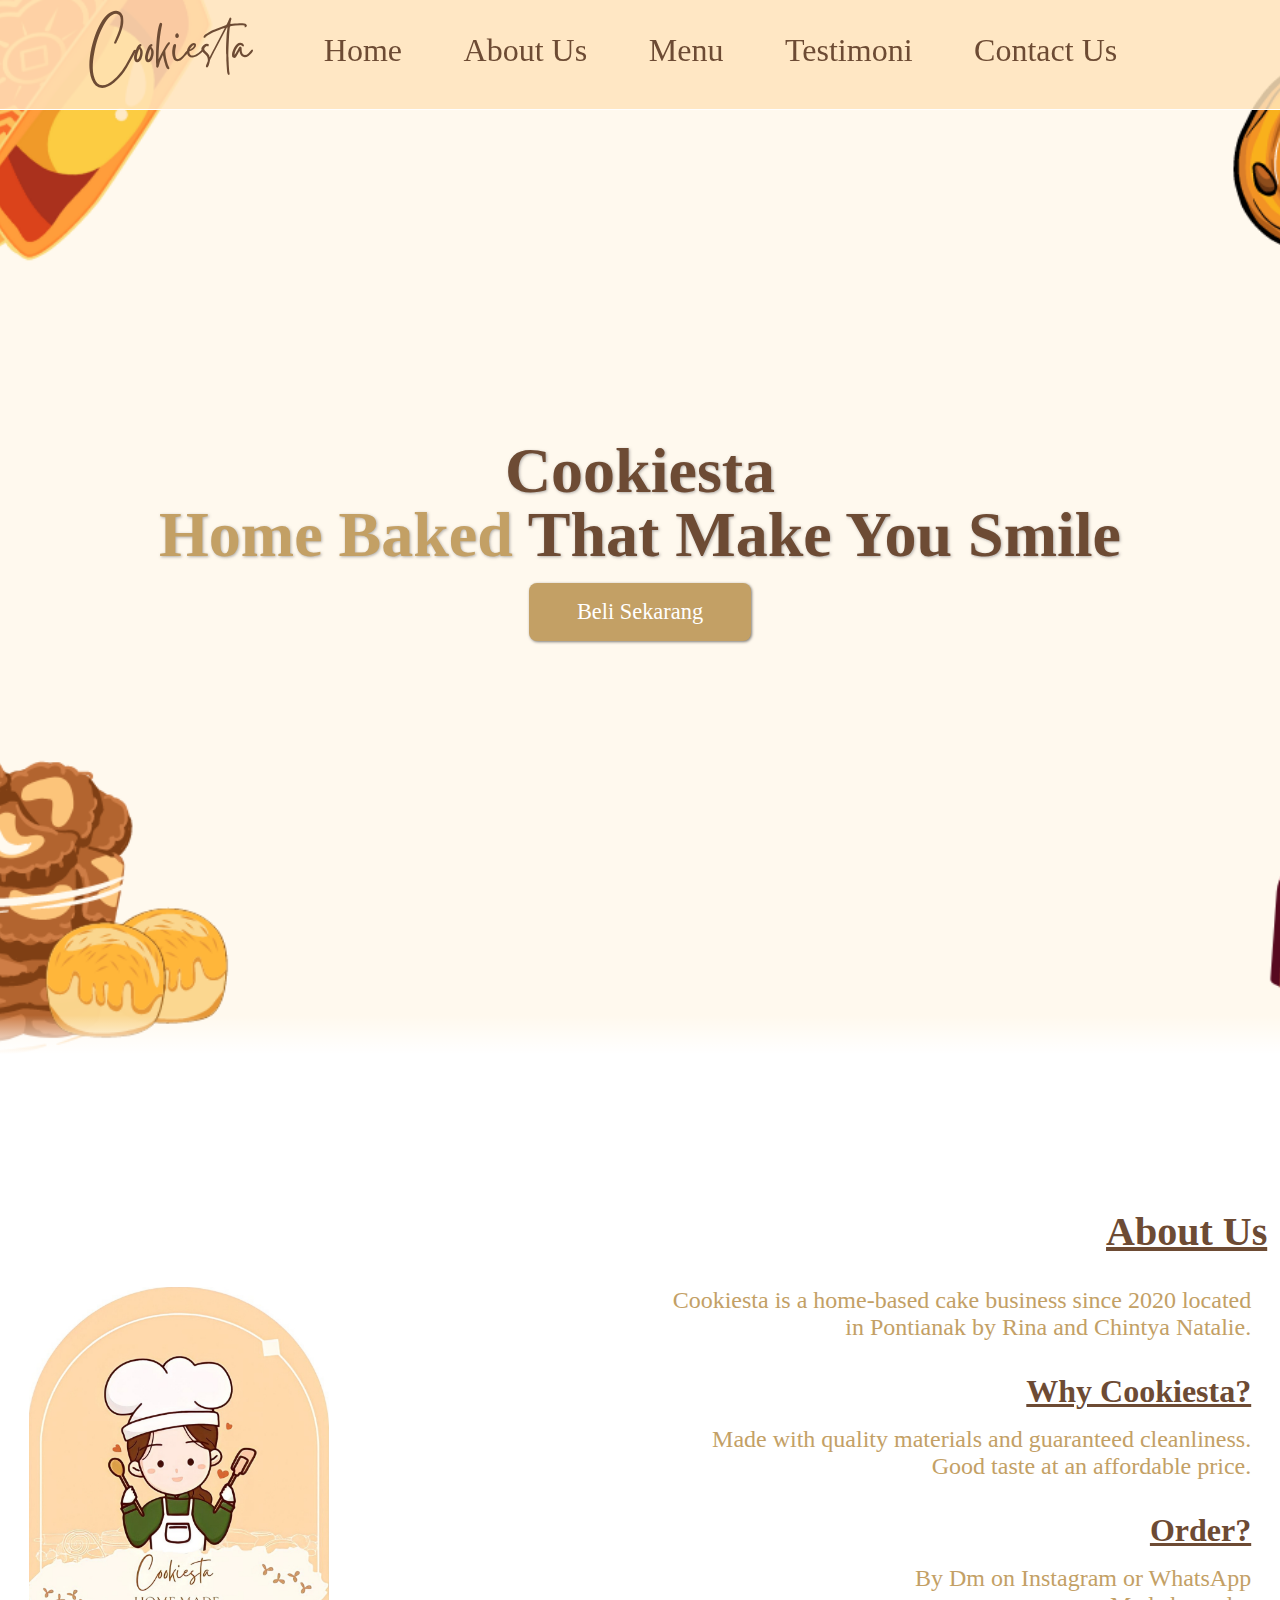
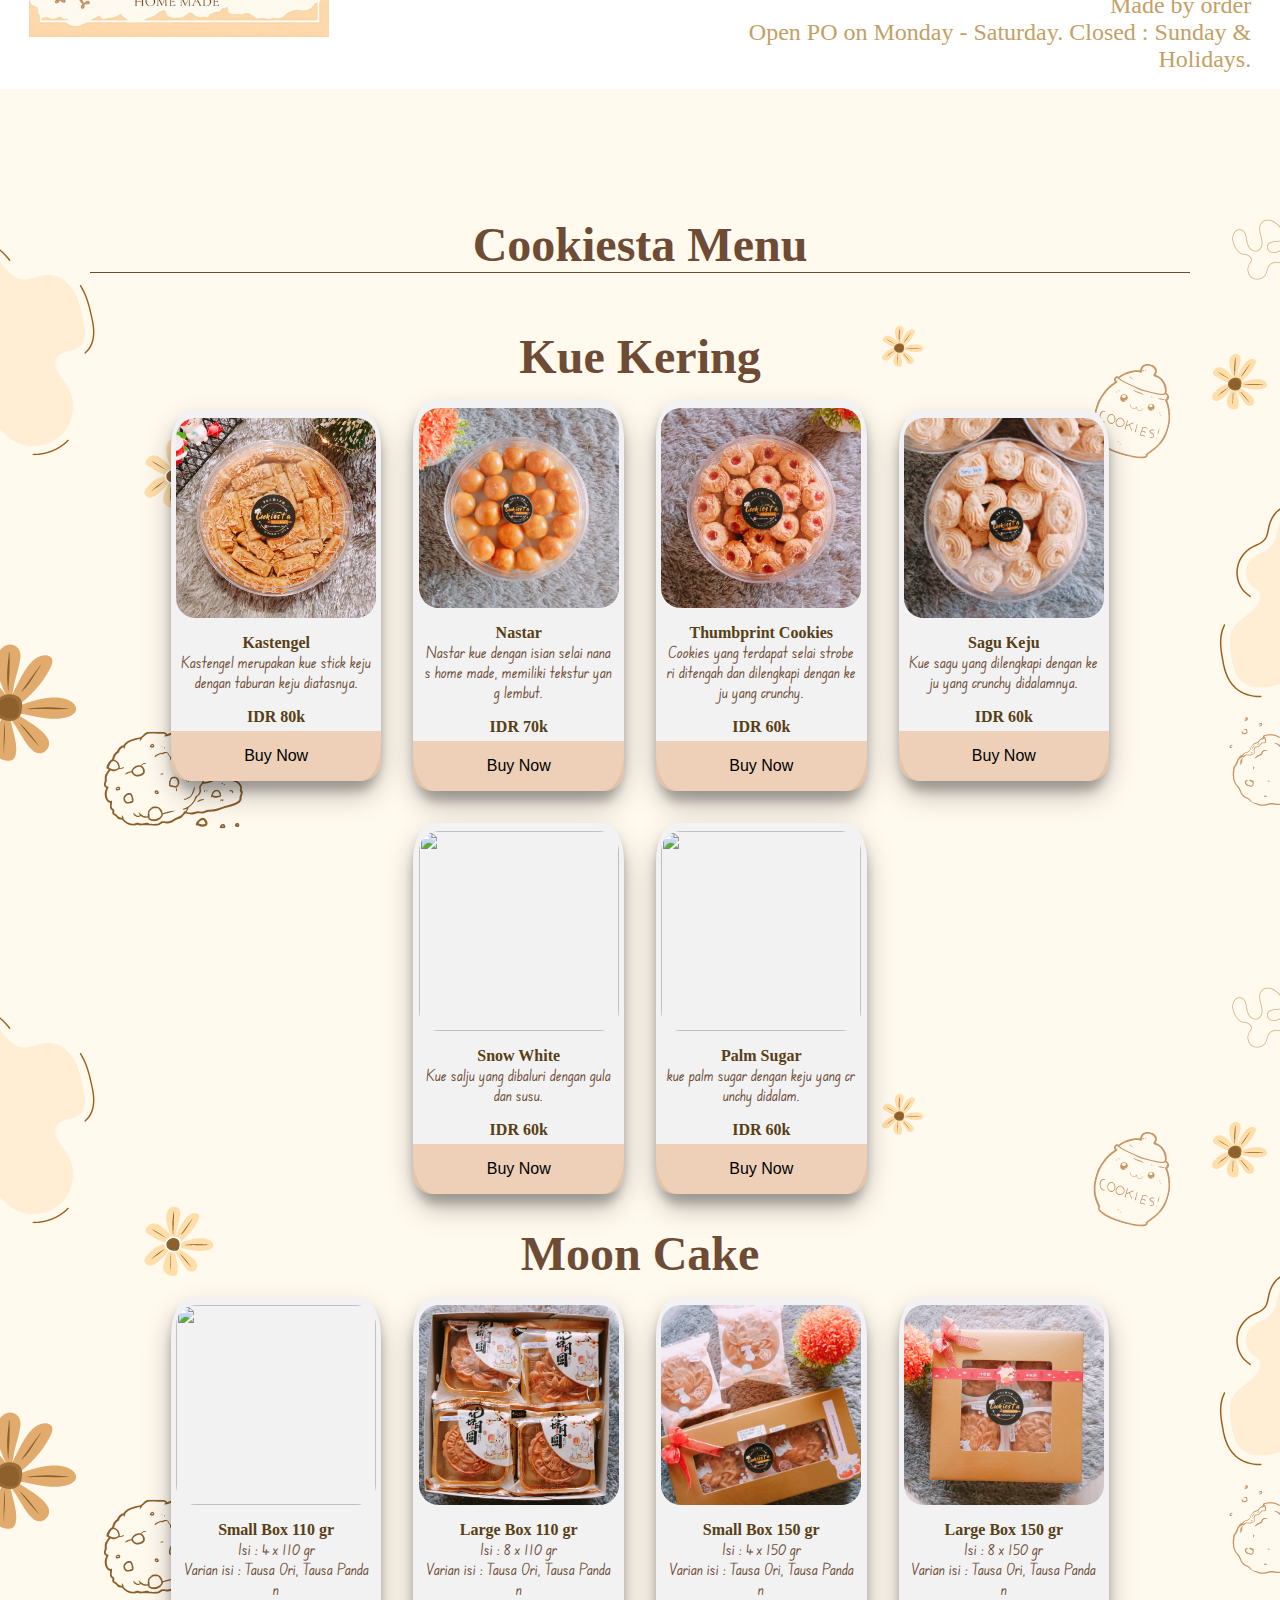
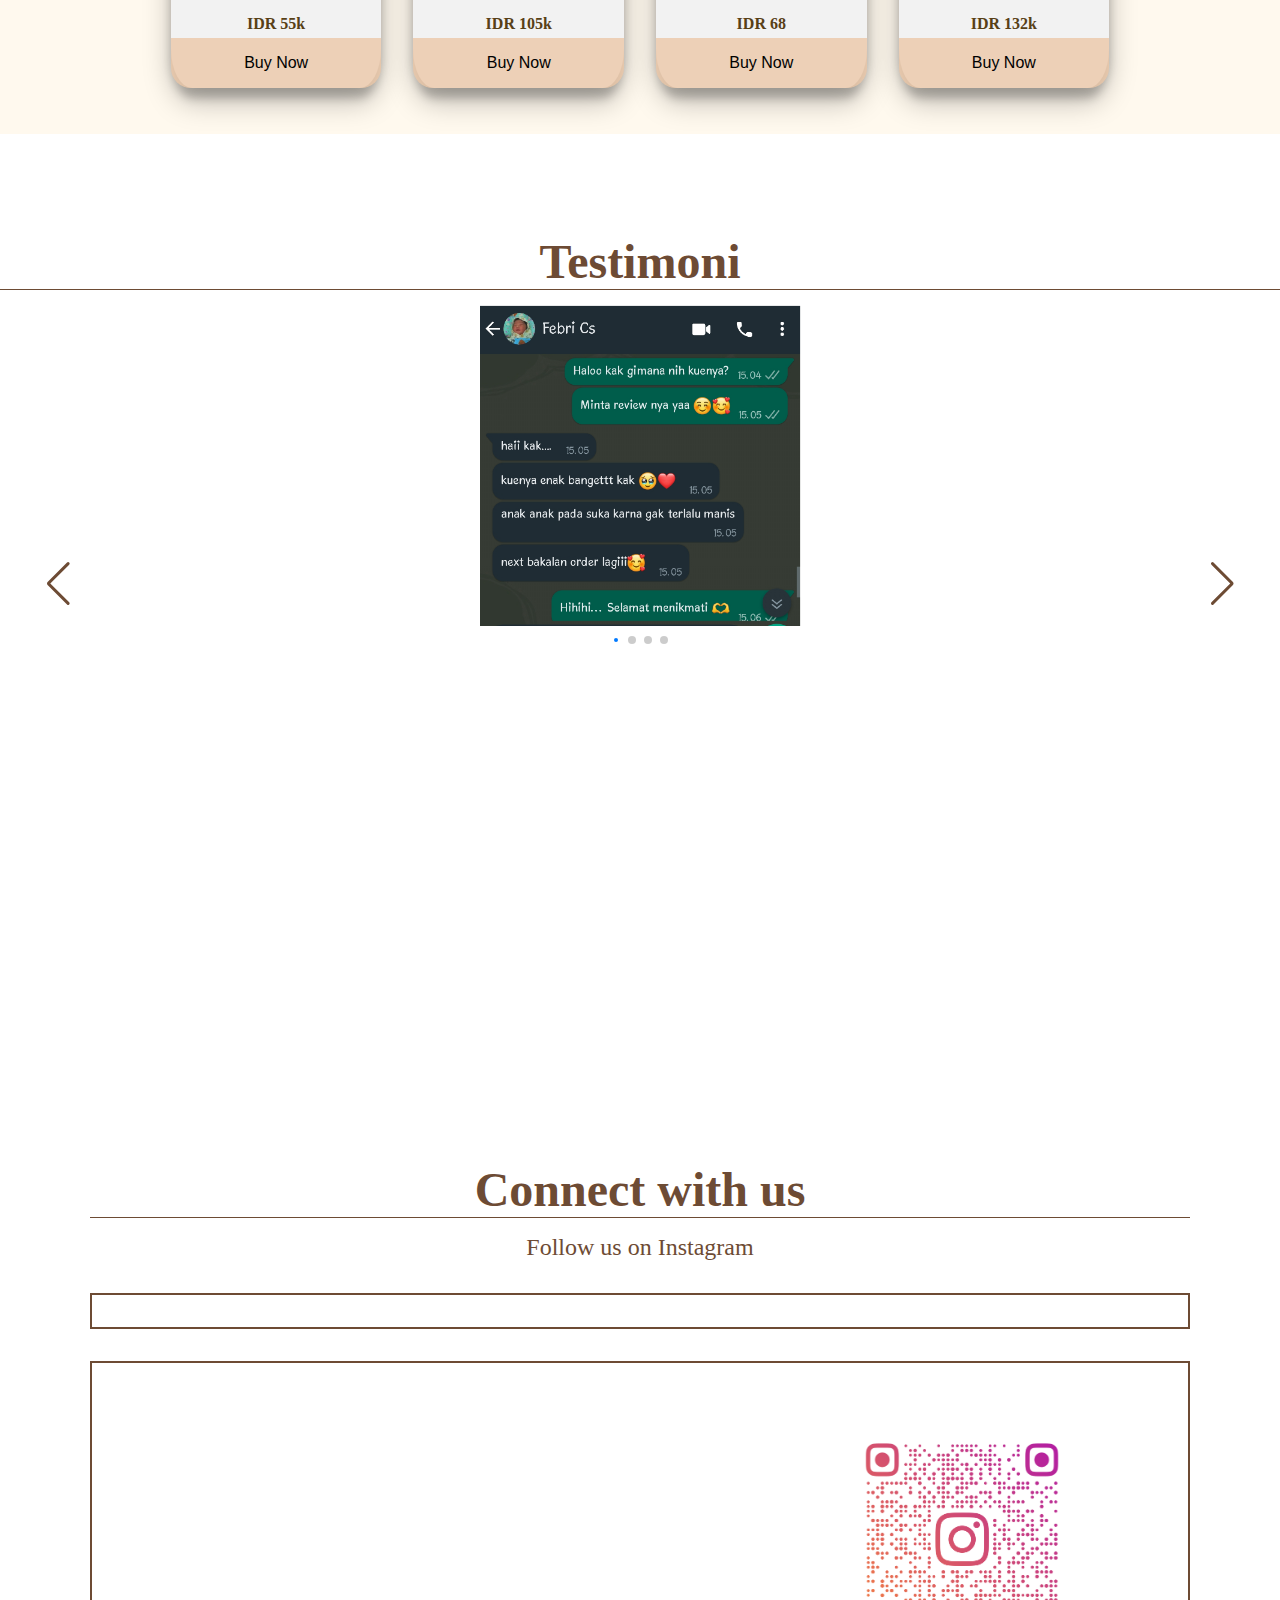
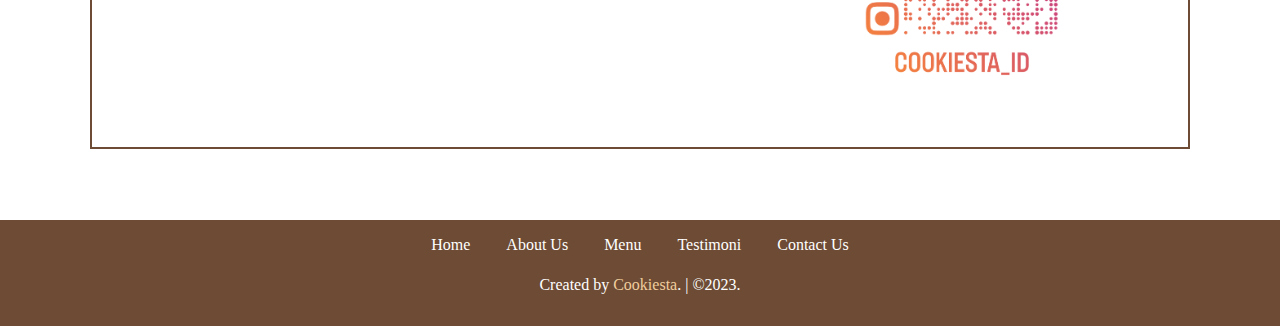
==== commit 1aeabb61: "testes" ====
--- a/cookiesta.html
+++ b/cookiesta.html
@@ -1,16 +1,14 @@
 <!DOCTYPE html>
 <html lang="en">
   <head>
-    <title>Cookiesta</title>
-
-    <meta charset="UTF-8"/>
-    <meta http-equiv="X-UA-Compatible" content="IE=Edge"/>
-    <meta name="viewport" content="width=device-width, initial-scale=1"/>
+    <title>project_cookiesta</title>
+
+    <meta name="viewport" content="width=device-width, initial-scale=1">
 
     <!-- Fonts -->
     <link rel="preconnect" href="https://fonts.googleapis.com" />
     <link rel="preconnect" href="https://fonts.gstatic.com" crossorigin />
-    <link
+    <linkAA
       href="https://fonts.googleapis.com/css2?family=Caveat+Brush&display=swap"
       rel="stylesheet"
     />
@@ -19,11 +17,15 @@
     <script src="https://unpkg.com/feather-icons"></script>
 
     <!--My Style Css-->
+
     <link rel="stylesheet" href="assets/css/style.css" />
+
 
      <!-- Link Swiper's CSS -->
      <link rel="stylesheet" href="assets/css/swiper-bundle.min.css">
-    
+
+
+
   </head>
 
   <body>
@@ -40,9 +42,12 @@
       </div>
 
       <div class="navbar-extra">
-        <a href="#" id="menu-ham"><i data-feather="menu"></i></a>
-      </div>
+    <a href="#" id="menu-ham"><i data-feather="menu"></i></a>
+     
+  </div>
     </nav>
+
+
     <!-- Navbarrrr end -->
 
     <!-- Hero Section Start-->
@@ -59,12 +64,13 @@
 
     <!-- About Us Section Start-->
     <section id="about" class="about">
-        <div class="row">
+      <h2>About Us</h2>
+
+      <div class="row">
         <div class="content">
           <img src="assets/images/Aboutus.jpg" alt="">
         </div>
         <div class="content">
-          <h3>About Us</h3>
           <p>Cookiesta is a home-based cake business since 2020 located in Pontianak by Rina and Chintya Natalie.</p> 
           <h3>Why Cookiesta?</h3>
           <p>Made with quality materials and guaranteed cleanliness. Good taste at an affordable price.</p>
@@ -73,6 +79,7 @@
           <p>Made by order</p> 
           <p>Open PO on Monday - Saturday. Closed : Sunday & Holidays.</p>
         </div>
+      
       </div>
     </section>
     <!-- About Us Section End-->
@@ -172,6 +179,7 @@
         </div>
       </div>
     </section>
+
     <!-- Menu Section End-->
 
     <!-- Testimoni Section Start -->
@@ -194,45 +202,62 @@
 
         <div class="swiper-button-next nav-btn" ></div>
         <div class="swiper-button-prev nav-btn"></div>
-        <div class="swiper-pagination"></div>    
-    </section>
+        <div class="swiper-pagination"></div>
+
+    
+          
+    </section>
+
+
     <!-- Testimoni Section End -->
+
 
     <!-- Contact Us Section Start-->
     <section id="contact" class="contact">
       <h2>Connect with us</h2>
       <p>Follow us on Instagram <a href="https://instagram.com/cookiesta_id?igshid=ZDdkNTZiNTM=" id="instagram"><i data-feather="instagram"></i></a> </p>
-      <div class="row">
+      <div class="row"> 
         <script src="https://apps.elfsight.com/p/platform.js" defer></script>
         <div class="elfsight-app-04dbfd01-6596-408e-b462-500c3b918c97"></div>
       </div>
 
       <div class="row">
-        <iframe src="https://www.google.com/maps/embed?pb=!1m18!1m12!1m3!1d3989.8123722512837!2d109.34699621397114!3d-0.09893499992781256!2m3!1f0!2f0!3f0!3m2!1i1024!2i768!4f13.1!3m3!1m2!1s0x2e1d5beca861ec87%3A0xc2ba0a7e008e6aff!2sKomplek%20hosana%20gracia!5e0!3m2!1sid!2sid!4v1679017019631!5m2!1sid!2sid" style="border:0;" allowfullscreen="" loading="lazy" referrerpolicy="no-referrer-when-downgrade"  class="map"></iframe>
-        <img src="assets/images/cookiesta_id_qr.png" alt="" class="imagesqr"> 
-      </div>  
+        <iframe src="https://www.google.com/maps/embed?pb=!1m18!1m12!1m3!1d3989.8123722512837!2d109.34699621397114!3d-0.09893499992781256!2m3!1f0!2f0!3f0!3m2!1i1024!2i768!4f13.1!3m3!1m2!1s0x2e1d5beca861ec87%3A0xc2ba0a7e008e6aff!2sKomplek%20hosana%20gracia!5e0!3m2!1sid!2sid!4v1679017019631!5m2!1sid!2sid" width="200" height="200" style="border:0;" allowfullscreen="" loading="lazy" referrerpolicy="no-referrer-when-downgrade"  class="map"></iframe>
+        <img src="assets/images/cookiesta_id_qr.png" alt="" > 
+      </div>
+
+      
+         
+      
      
     </section>
     <!-- Contact Us Section End -->
+
 
     <!-- Footer Start -->
     <footer>
-    <div class="links">
-      <a href="#home">Home</a>
-      <a href="#about">About Us</a>
-      <a href="#menu">Menu</a>
-      <a href="#testimoni">Testimoni</a>
-      <a href="#contact">Contact Us</a>
-    </div>
-
-    <div class="credit">
-      <p>Created by <a href="">Cookiesta</a>. | &copy;2023.</copy:2023></p>
-    </div>
+
+
+      <div class="links">
+        <a href="#home">Home</a>
+        <a href="#about">About Us</a>
+        <a href="#menu">Menu</a>
+        <a href="#testimoni">Testimoni</a>
+        <a href="#contact">Contact Us</a>
+      </div>
+
+      <div class="credit">
+        <p>Created by <a href="">Cookiesta</a>. | &copy;2023.</copy:2023></p>
+      </div>
     </footer>
     <!-- Footer End -->
 
+
+
     <!-- Feather Icons-->
+
     <script>
+      
       feather.replace();
       function wa_link(angka) {
         if (angka ==1) {
@@ -289,24 +314,26 @@
       }
     </script>
 
+
     <script src="assets/js/swiper-bundle.min.js"></script>
     <!-- Initialize Swiper -->
-    <script>
-      var swiper = new Swiper(".mySwiper", {
-        slidesPerView: 1,
-        spaceBetween: 30,
-        loop: true,
-        pagination: {
+  <script>
+    var swiper = new Swiper(".mySwiper", {
+      slidesPerView: 1,
+      spaceBetween: 30,
+      loop: true,
+      pagination: {
         el: ".swiper-pagination",
         clickable: true,
-        },
-        navigation: {
+      },
+      navigation: {
         nextEl: ".swiper-button-next",
         prevEl: ".swiper-button-prev",
-        },
-      });
-    </script>
-
-    <script src="assets/js/script.js"> </script>
+      },
+    });
+  </script>
+
+  <script src="assets/js/script.js"> </script>
+   
   </body>
 </html>
--- a/assets/css/style.css
+++ b/assets/css/style.css
@@ -5,7 +5,6 @@
   --cream: #f0cd9e;
   --skin: #ffedde;
   --darkbrown: rgb(109, 75, 52);
-  --background: #fff9ee;
 }
 
 @font-face {
@@ -27,13 +26,9 @@
   text-decoration: none;
 }
 
-html {
-  scroll-behavior: smooth;
-}
-
 body {
   font-family: "Caveat Brush", cursive;
-  background-color: var(--background);
+  background-color: rgb(255, 255, 255);
   color: rgb(0, 0, 0);
   min-height: 4500px;
 }
@@ -88,8 +83,6 @@
 .navbar .navbar-extra a {
   color: var(--darkbrown);
   margin: 0 0.5 rem;
-  transition: 0.3s ease-in-out;
-  display: none;
 }
 
 #menu-ham {
@@ -100,7 +93,6 @@
 .hero {
   min-height: 120vh;
   display: flex;
-  flex-wrap: wrap ;
   align-items: center;
   background-image: url("../images/bg2.png");
   background-repeat: no-repeat;
@@ -167,11 +159,21 @@
   position: relative;
 }
 
+.about h2 {
+  text-align: center;
+  font-size: 2.5rem;
+  margin-bottom: 2rem;
+  color: var(--darkbrown);
+  text-decoration-line: underline;
+  text-align: right;
+}
+
 .about .row {
   display: flex;
 }
 
 .about .row .content {
+  flex: 1 1 25rem;
   padding: 0 1rem;
 }
 
@@ -210,6 +212,7 @@
 .menu {
   padding: 8rem 7% 1.4rem;
   background-image: url("../images/menu2.png");
+  background-image: url("../images/menu2.png");
 }
 
 .menu h2 {
@@ -269,8 +272,8 @@
 }
 
 .menu .gallery .row .product .content img {
-  width: 80%;
-  height: 70%;
+  width: 200px;
+  height: 200px;
   border-radius: 10%;
   text-align: center;
   margin: 0 auto;
@@ -292,6 +295,7 @@
   margin: 0;
   font-family: fontmenu;
   padding: 0 10px;
+  word-break: break-all;
 }
 
 .menu .gallery .row .product .content .button {
@@ -390,8 +394,8 @@
 /* Contact */
 .contact {
   padding: 7rem 7% 1.4rem;
-
-  background-color: var(--background) ;
+  background-image: url("../images/cont.png");
+  color: var(--darkbrown);
 }
 .contact h2 {
   text-align: center;
@@ -431,17 +435,18 @@
 
 .contact .row .map {
   flex: 0.5 0.5 25rem;
-  width: 30rem;
-  height: 18rem;
+  width: 25rem;
   object-fit: cover;
+  min-height: 18rem;
   border: 2px solid var(--darkbrown);
   box-sizing: border-box;
   margin: 2rem;
-}
-
-.contact .row .imagesqr {
+  padding-left: 2rem;
+  padding-right: 5rem;
+}
+
+.contact .row img {
   width: 240px;
-  height: 240px;
 }
 /* Footer */
 footer {
@@ -487,132 +492,24 @@
 
 /* Media */
 
-@media (max-width: 900px) {
-  .navbar .navbar-nav a {
-    color: var(--darkbrown);
-    margin: 1rem;
-    padding: 0.2rem;
-    font-size: 1.5rem;
-  }
-
+@media (max-width: 1080px) {
+  html {
+    font-size: 87%;
+  }
   .navbar .navbar-logo {
     font-size: 3rem;
   }
-
-  .hero {
-    min-height: 45vh;
-  }
-
-  .hero .content h1 {
-    font-size: 3em;
-  }
-
-  .hero .content .cta {
-    font-size: 1.2rem;
-  }
-
-  .about h2 {
-    font-size: 1.7rem;
-  }
-
-  .about .row .content h3 {
-    font-size: 1.7rem;
-  }
-
-  .about .row .content p {
-    font-size: 1.2em;
-  }
-
-  .about {
-    padding: 6rem 1% 1rem;
-  }
-
-  .menu h2 {
-    font-size: 2rem;
-  }
-
-  .menu .gallery .row h4 {
-    font-size: 2rem;
-  }
-
-  .menu .gallery .row .product .content {
-    width: 35%;
-  }
-
-  .testimoni {
-    min-height: 50vh;
-  }
-
-  .testimoni h2 {
-    font-size: 2rem;
-  }
-  .slide .image {
-    height: 300px;
-    width: 300px;
-    object-fit: cover;
-    align-items: center;
-    text-align: center;
-    justify-content: center;
-  }
-
-  .contact {
-    padding: 5rem 7% 1.4rem;
-  }
-
-  .contact h2 {
-    font-size: 2rem;
-  }
-}
-
-@media (max-width: 820px) {
-  .hero {
-    background-image: url("../images/1000.png");
-    background-repeat: no-repeat;
-    background-size: cover;
-    background-position: center;
+  .navbar .navbar-nav {
+    font-size: 87%;
     position: relative;
-    justify-content: center;
-  }
-
-  html {
-    font-size: 87%;
-  }
-
-  #menu-ham {
-  display: inline-block;
-  }
-
-  .navbar .navbar-logo {
-    font-size: 3rem;
-  }
-
-  .navbar .navbar-nav {
-    position: absolute;
-    top: 100%;
-    right: -100%;
-    width: 20rem;
-    height: 100vh;
-    transition: 0.3s;
-  }
-
-  .navbar .navbar-nav.active {
-    right: 0;
-    background-color: var(--cream);
-  }
-
+    top: auto;
+    left: auto;
+  }
   .navbar .navbar-nav a {
-    color: var(--darkbrown);
-    display: block;
-    margin: 1rem;
-    font-size: rem;
-  }
-
-.navbar .navbar-nav a::after {
-  border-bottom: none;
-}
-  .hero {
-    min-height: 50vh;
-  }
+    position: relative;
+    margin: 0 1.2rem;
+  }
+
   .hero .content h1 {
     font-size: 3.3em;
     margin-bottom: 1rem;
@@ -632,45 +529,11 @@
     font-size: 1.5em;
     margin-bottom: 0.3rem;
   }
-
-  .testimoni {
-    min-height: 45vh;
-  }
-
-  .slide .image {
-    height: 300px;
-    width: 300px;
-    object-fit: cover;
-    align-items: center;
-    text-align: center;
-    justify-content: center;
-  }
-
-
-  .menu .gallery .row .product  {
-    
-    align-items: center;
-    justify-content: center;
-  }
-
-  .menu .gallery .row .product .content {
-    width: 30%;
-}
-
 }
 
 /* Tablet */
 
 @media (max-width: 768px) {
-  .hero {
-    background-image: url("../images/tb.png");
-    background-repeat: no-repeat;
-    background-size: cover;
-    background-position: center;
-    position: relative;
-    justify-content: center;
-  }
-
   #menu-ham {
     display: inline-block;
   }
@@ -680,7 +543,7 @@
     top: 100%;
     right: -100%;
     background-color: var(--cream);
-    width: 15rem;
+    width: 30rem;
     height: 100vh;
     transition: 0.3s;
   }
@@ -699,9 +562,9 @@
   .navbar .navbar-nav a {
     color: var(--darkbrown);
     display: block;
-    margin: 1rem;
-    padding: 0.2rem;
-    font-size: 1.5rem;
+    margin: 1.5rem;
+    padding: 0.5rem;
+    font-size: 2rem;
   }
 
   .navbar .navbar-nav a::after {
@@ -721,9 +584,7 @@
   .hero .content h1 {
     font-size: 2.5em;
   }
-  .hero {
-    min-height: 60vh;
-  }
+
   .hero .content .cta {
     font-size: 1.2rem;
     padding: 0.8rem 2.5rem;
@@ -746,35 +607,24 @@
     height: 280px;
   }
 
-  .about {
-    min-height: 45vh;
-    padding: 6rem 1% 1rem;
-  }
-
- 
-
-  .testimoni {
-    min-height: 55vh;
-  }
-
-  .contact .row .imagesqr {
-    width: 210px;
-    height: 210px;
-  }
-
-}
-
-
+  .contact .row img {
+    width: 180px;
+  }
+
+  .contact .row maps {
+    width: 180px;
+  }
+}
+
+/*
+.menu .gallery .row .product .content img {
+  width: 75%;
+  height: 75%;
+} */
 
 /* HP */
-@media (max-width: 500px) {
+@media (max-width: 450px) {
   .hero {
-    background-image: url("../images/hp.png");
-    background-repeat: no-repeat;
-    background-size: cover;
-    background-position: center;
-    position: relative;
-    justify-content: center;
   }
   .hero .content h1 {
     display: flex;
@@ -793,9 +643,7 @@
   }
 
   .about .row {
-    flex-direction: column;
-    align-items: center;
-    justify-content: center;
+    display: contents;
   }
   .about h2 {
     font-size: 1.2rem;
@@ -803,9 +651,13 @@
     margin-bottom: 0.1rem;
   }
 
+  .about .row .content {
+    align-items: center;
+  }
   .about .row .content img {
     width: 150px;
     height: 200px;
+    align-items: center;
   }
 
   .about .row .content h3 {
@@ -819,69 +671,4 @@
     margin-bottom: 0;
     text-align: center;
   }
-
-  .menu .gallery .row .product  {
-    
-    align-items: center;
-    justify-content: center;
-  }
-
-  .menu .gallery .row .product .content {
-    width: 60%;
-}
-
-.menu h2 {
-  font-size: 2rem;
-}
-.menu {
-  padding: 6rem 7% 1.4rem;
-}
-
-.menu .gallery .row h4 {
-  font-size: 2rem;
-}
-
-.swiper-button-next {
-  padding-right: 0;
-}
-.swiper-button-prev {
-  padding-left: 0;
-}
-.slide .image {
-  height: 250px;
-  width: 250px;
-}
-
-.testimoni h2 {
-  font-size: 2rem;
-}
-.contact{
-  padding: 6rem 7% 1.4rem;
-}
-.contact h2 {
-  font-size: 2rem;
-}
-
-.contact .row {
-  flex-direction: column;
-
-}
-
-.contact .row .map {
-  width: 22rem;
-  max-height: 12rem;
-}
-
-.contact .row .imagesqr {
-  width: 12rem;
-  max-height: 14rem;
-}
-
-}
-
-@media (max-width: 450px) {
-  .hero {
-    min-height: 70vh;
-
-  }
-}+}
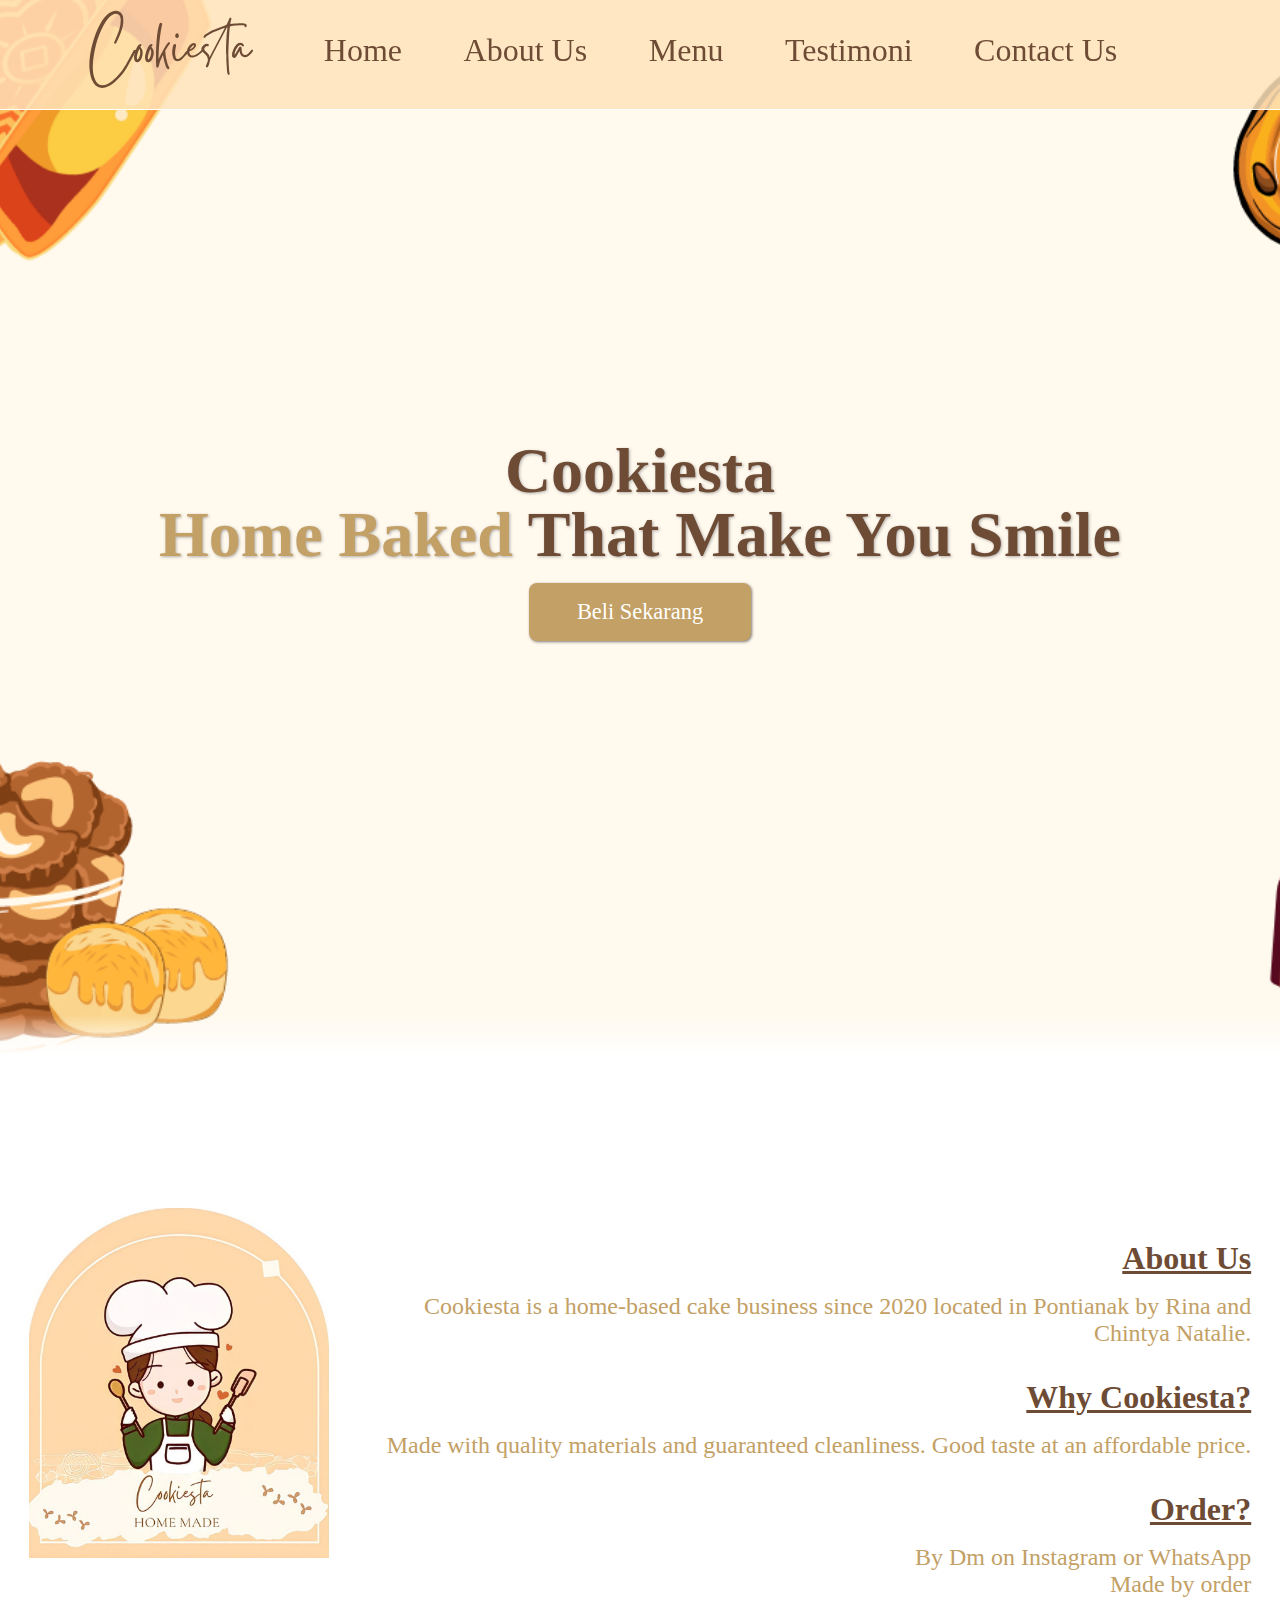
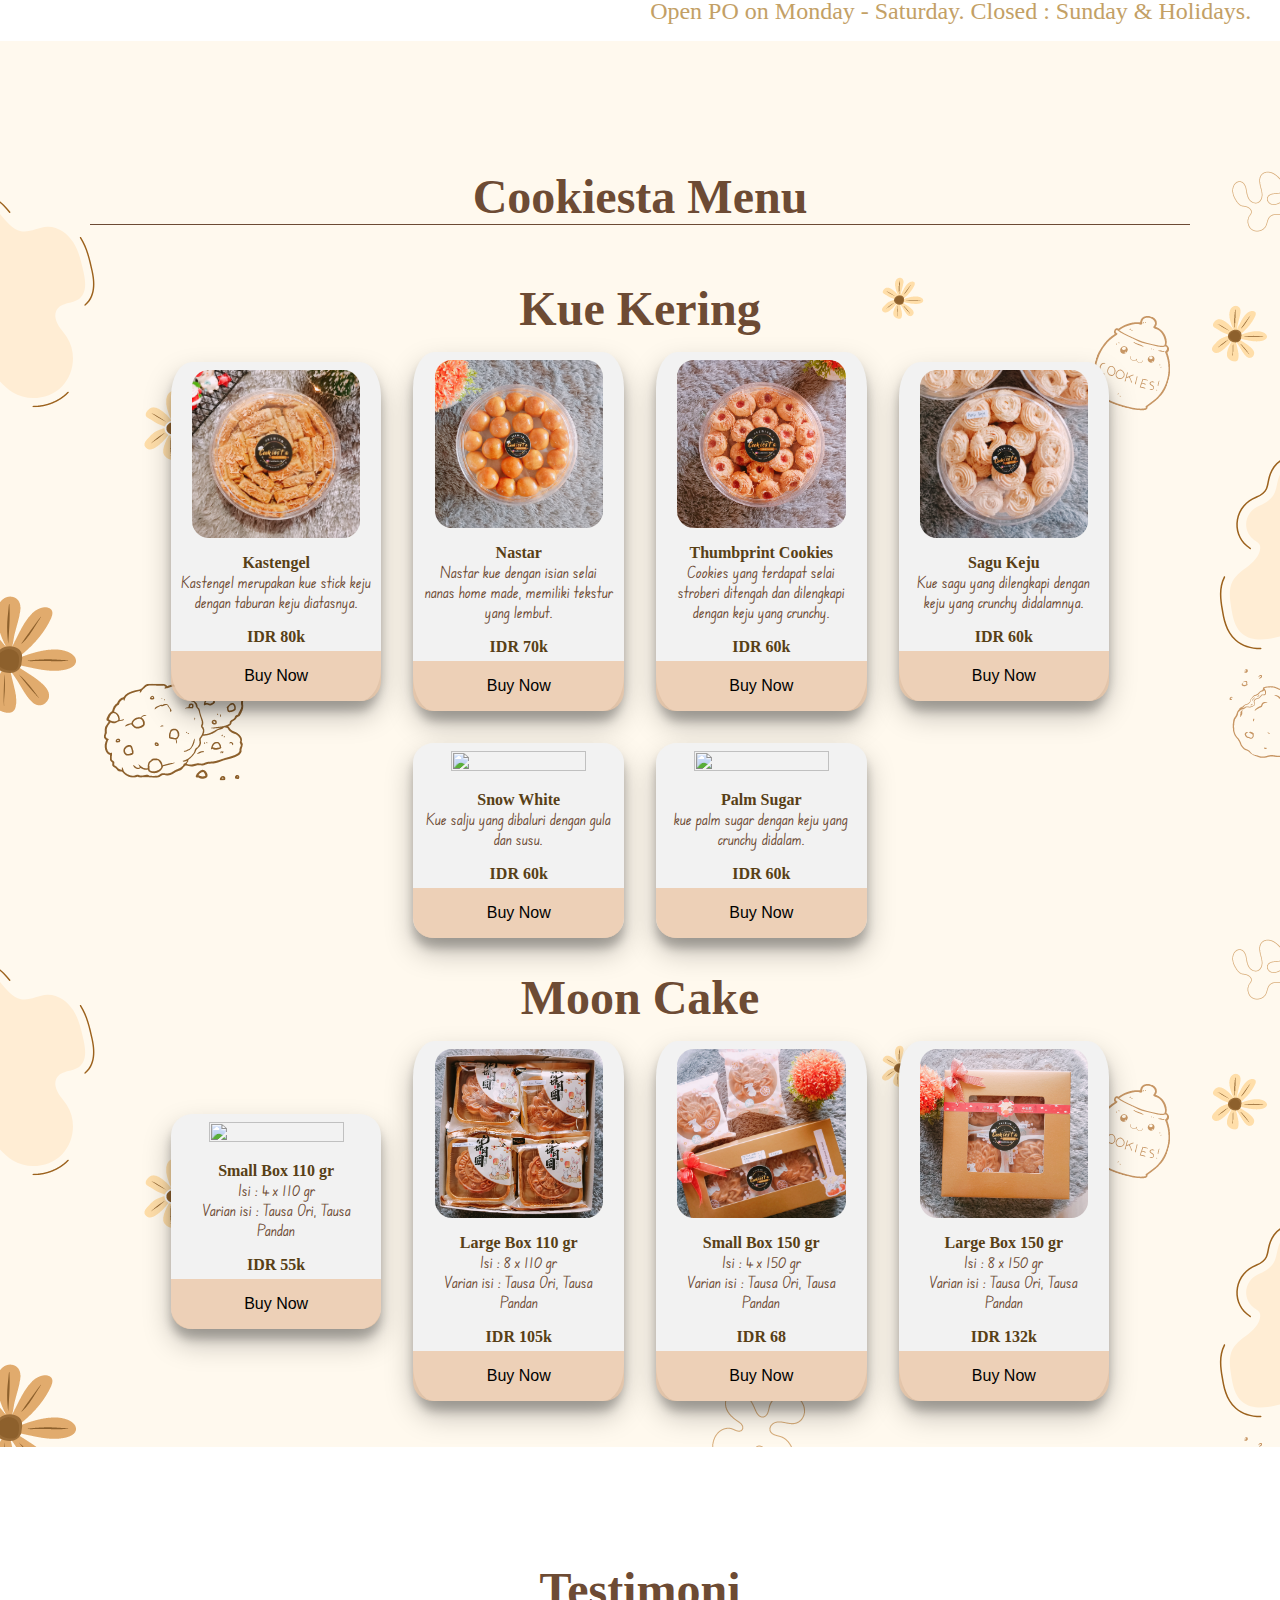
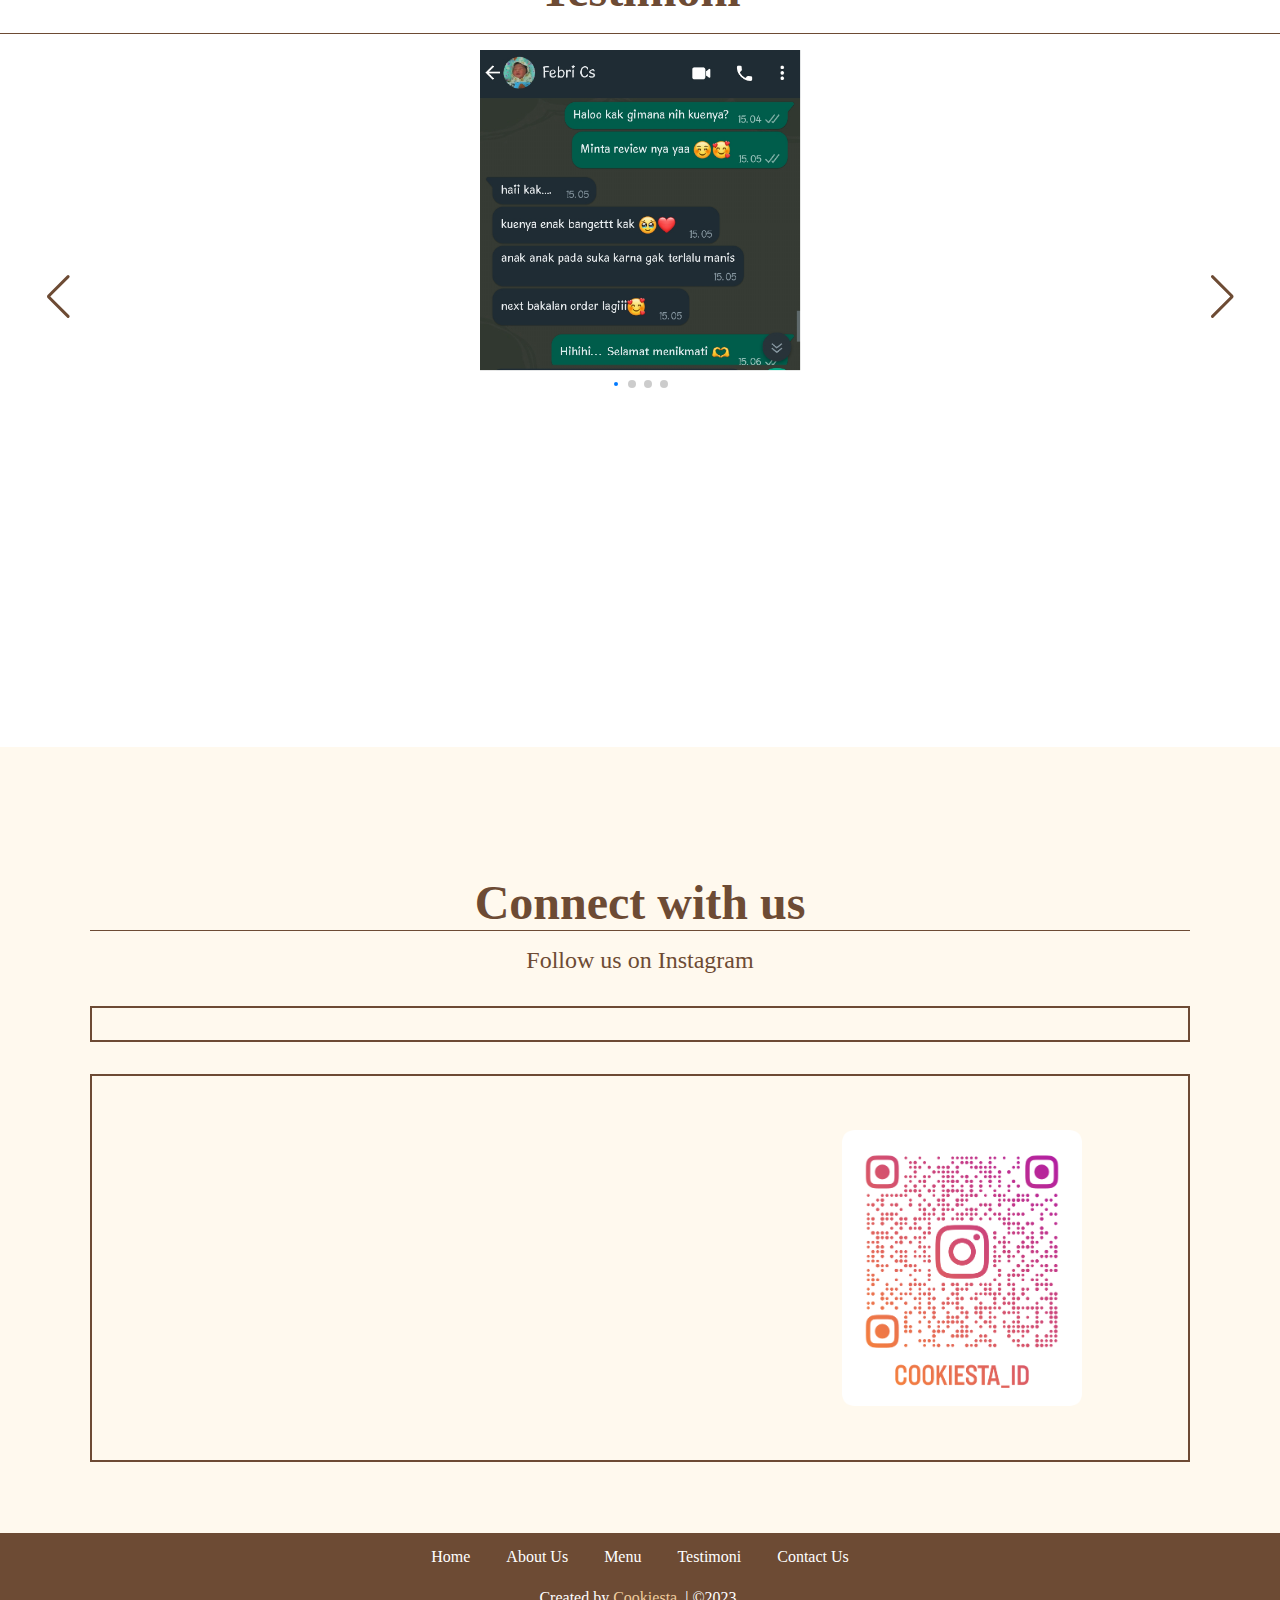
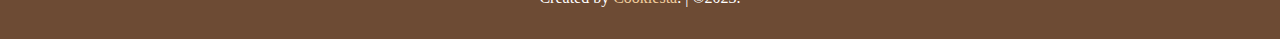
==== commit 51bfa157: "Merge branch 'main' of https://github.com/meiisy/project.cookiesta" ====
--- a/cookiesta.html
+++ b/cookiesta.html
@@ -1,9 +1,11 @@
 <!DOCTYPE html>
 <html lang="en">
   <head>
-    <title>project_cookiesta</title>
-
-    <meta name="viewport" content="width=device-width, initial-scale=1">
+    <title>Cookiesta</title>
+
+    <meta charset="UTF-8"/>
+    <meta http-equiv="X-UA-Compatible" content="IE=Edge"/>
+    <meta name="viewport" content="width=device-width, initial-scale=1"/>
 
     <!-- Fonts -->
     <link rel="preconnect" href="https://fonts.googleapis.com" />
@@ -17,15 +19,11 @@
     <script src="https://unpkg.com/feather-icons"></script>
 
     <!--My Style Css-->
-
     <link rel="stylesheet" href="assets/css/style.css" />
-
 
      <!-- Link Swiper's CSS -->
      <link rel="stylesheet" href="assets/css/swiper-bundle.min.css">
-
-
-
+    
   </head>
 
   <body>
@@ -42,12 +40,9 @@
       </div>
 
       <div class="navbar-extra">
-    <a href="#" id="menu-ham"><i data-feather="menu"></i></a>
-     
-  </div>
+        <a href="#" id="menu-ham"><i data-feather="menu"></i></a>
+      </div>
     </nav>
-
-
     <!-- Navbarrrr end -->
 
     <!-- Hero Section Start-->
@@ -64,13 +59,12 @@
 
     <!-- About Us Section Start-->
     <section id="about" class="about">
-      <h2>About Us</h2>
-
-      <div class="row">
+        <div class="row">
         <div class="content">
           <img src="assets/images/Aboutus.jpg" alt="">
         </div>
         <div class="content">
+          <h3>About Us</h3>
           <p>Cookiesta is a home-based cake business since 2020 located in Pontianak by Rina and Chintya Natalie.</p> 
           <h3>Why Cookiesta?</h3>
           <p>Made with quality materials and guaranteed cleanliness. Good taste at an affordable price.</p>
@@ -79,7 +73,6 @@
           <p>Made by order</p> 
           <p>Open PO on Monday - Saturday. Closed : Sunday & Holidays.</p>
         </div>
-      
       </div>
     </section>
     <!-- About Us Section End-->
@@ -179,7 +172,6 @@
         </div>
       </div>
     </section>
-
     <!-- Menu Section End-->
 
     <!-- Testimoni Section Start -->
@@ -202,62 +194,45 @@
 
         <div class="swiper-button-next nav-btn" ></div>
         <div class="swiper-button-prev nav-btn"></div>
-        <div class="swiper-pagination"></div>
-
-    
-          
-    </section>
-
-
+        <div class="swiper-pagination"></div>    
+    </section>
     <!-- Testimoni Section End -->
-
 
     <!-- Contact Us Section Start-->
     <section id="contact" class="contact">
       <h2>Connect with us</h2>
       <p>Follow us on Instagram <a href="https://instagram.com/cookiesta_id?igshid=ZDdkNTZiNTM=" id="instagram"><i data-feather="instagram"></i></a> </p>
-      <div class="row"> 
+      <div class="row">
         <script src="https://apps.elfsight.com/p/platform.js" defer></script>
         <div class="elfsight-app-04dbfd01-6596-408e-b462-500c3b918c97"></div>
       </div>
 
       <div class="row">
-        <iframe src="https://www.google.com/maps/embed?pb=!1m18!1m12!1m3!1d3989.8123722512837!2d109.34699621397114!3d-0.09893499992781256!2m3!1f0!2f0!3f0!3m2!1i1024!2i768!4f13.1!3m3!1m2!1s0x2e1d5beca861ec87%3A0xc2ba0a7e008e6aff!2sKomplek%20hosana%20gracia!5e0!3m2!1sid!2sid!4v1679017019631!5m2!1sid!2sid" width="200" height="200" style="border:0;" allowfullscreen="" loading="lazy" referrerpolicy="no-referrer-when-downgrade"  class="map"></iframe>
-        <img src="assets/images/cookiesta_id_qr.png" alt="" > 
-      </div>
-
-      
-         
-      
+        <iframe src="https://www.google.com/maps/embed?pb=!1m18!1m12!1m3!1d3989.8123722512837!2d109.34699621397114!3d-0.09893499992781256!2m3!1f0!2f0!3f0!3m2!1i1024!2i768!4f13.1!3m3!1m2!1s0x2e1d5beca861ec87%3A0xc2ba0a7e008e6aff!2sKomplek%20hosana%20gracia!5e0!3m2!1sid!2sid!4v1679017019631!5m2!1sid!2sid" style="border:0;" allowfullscreen="" loading="lazy" referrerpolicy="no-referrer-when-downgrade"  class="map"></iframe>
+        <img src="assets/images/cookiesta_id_qr.png" alt="" class="imagesqr"> 
+      </div>  
      
     </section>
     <!-- Contact Us Section End -->
-
 
     <!-- Footer Start -->
     <footer>
-
-
-      <div class="links">
-        <a href="#home">Home</a>
-        <a href="#about">About Us</a>
-        <a href="#menu">Menu</a>
-        <a href="#testimoni">Testimoni</a>
-        <a href="#contact">Contact Us</a>
-      </div>
-
-      <div class="credit">
-        <p>Created by <a href="">Cookiesta</a>. | &copy;2023.</copy:2023></p>
-      </div>
+    <div class="links">
+      <a href="#home">Home</a>
+      <a href="#about">About Us</a>
+      <a href="#menu">Menu</a>
+      <a href="#testimoni">Testimoni</a>
+      <a href="#contact">Contact Us</a>
+    </div>
+
+    <div class="credit">
+      <p>Created by <a href="">Cookiesta</a>. | &copy;2023.</copy:2023></p>
+    </div>
     </footer>
     <!-- Footer End -->
 
-
-
     <!-- Feather Icons-->
-
     <script>
-      
       feather.replace();
       function wa_link(angka) {
         if (angka ==1) {
@@ -314,26 +289,24 @@
       }
     </script>
 
-
     <script src="assets/js/swiper-bundle.min.js"></script>
     <!-- Initialize Swiper -->
-  <script>
-    var swiper = new Swiper(".mySwiper", {
-      slidesPerView: 1,
-      spaceBetween: 30,
-      loop: true,
-      pagination: {
+    <script>
+      var swiper = new Swiper(".mySwiper", {
+        slidesPerView: 1,
+        spaceBetween: 30,
+        loop: true,
+        pagination: {
         el: ".swiper-pagination",
         clickable: true,
-      },
-      navigation: {
+        },
+        navigation: {
         nextEl: ".swiper-button-next",
         prevEl: ".swiper-button-prev",
-      },
-    });
-  </script>
-
-  <script src="assets/js/script.js"> </script>
-   
+        },
+      });
+    </script>
+
+    <script src="assets/js/script.js"> </script>
   </body>
 </html>
--- a/assets/css/style.css
+++ b/assets/css/style.css
@@ -5,6 +5,7 @@
   --cream: #f0cd9e;
   --skin: #ffedde;
   --darkbrown: rgb(109, 75, 52);
+  --background: #fff9ee;
 }
 
 @font-face {
@@ -26,9 +27,13 @@
   text-decoration: none;
 }
 
+html {
+  scroll-behavior: smooth;
+}
+
 body {
   font-family: "Caveat Brush", cursive;
-  background-color: rgb(255, 255, 255);
+  background-color: var(--background);
   color: rgb(0, 0, 0);
   min-height: 4500px;
 }
@@ -83,6 +88,8 @@
 .navbar .navbar-extra a {
   color: var(--darkbrown);
   margin: 0 0.5 rem;
+  transition: 0.3s ease-in-out;
+  display: none;
 }
 
 #menu-ham {
@@ -93,6 +100,7 @@
 .hero {
   min-height: 120vh;
   display: flex;
+  flex-wrap: wrap;
   align-items: center;
   background-image: url("../images/bg2.png");
   background-repeat: no-repeat;
@@ -159,21 +167,11 @@
   position: relative;
 }
 
-.about h2 {
-  text-align: center;
-  font-size: 2.5rem;
-  margin-bottom: 2rem;
-  color: var(--darkbrown);
-  text-decoration-line: underline;
-  text-align: right;
-}
-
 .about .row {
   display: flex;
 }
 
 .about .row .content {
-  flex: 1 1 25rem;
   padding: 0 1rem;
 }
 
@@ -212,7 +210,6 @@
 .menu {
   padding: 8rem 7% 1.4rem;
   background-image: url("../images/menu2.png");
-  background-image: url("../images/menu2.png");
 }
 
 .menu h2 {
@@ -272,8 +269,8 @@
 }
 
 .menu .gallery .row .product .content img {
-  width: 200px;
-  height: 200px;
+  width: 80%;
+  height: 70%;
   border-radius: 10%;
   text-align: center;
   margin: 0 auto;
@@ -295,7 +292,6 @@
   margin: 0;
   font-family: fontmenu;
   padding: 0 10px;
-  word-break: break-all;
 }
 
 .menu .gallery .row .product .content .button {
@@ -324,6 +320,7 @@
   background-color: var(--bg);
 }
 .testimoni h2 {
+  padding: 1rem;
   text-align: center;
   font-size: 3rem;
   margin-bottom: 1rem;
@@ -394,8 +391,8 @@
 /* Contact */
 .contact {
   padding: 7rem 7% 1.4rem;
-  background-image: url("../images/cont.png");
-  color: var(--darkbrown);
+
+  background-color: var(--background);
 }
 .contact h2 {
   text-align: center;
@@ -435,14 +432,12 @@
 
 .contact .row .map {
   flex: 0.5 0.5 25rem;
-  width: 25rem;
+  width: 30rem;
+  height: 18rem;
   object-fit: cover;
-  min-height: 18rem;
   border: 2px solid var(--darkbrown);
   box-sizing: border-box;
   margin: 2rem;
-  padding-left: 2rem;
-  padding-right: 5rem;
 }
 
 .contact .row img {
@@ -492,24 +487,177 @@
 
 /* Media */
 
-@media (max-width: 1080px) {
+@media (max-width: 1100px) {
+  .navbar .navbar-nav a {
+    color: var(--darkbrown);
+    display: inline-block;
+    font-size: 1.7em;
+    margin: 0 1.8rem;
+  }
+
+  .hero {
+    background-image: url("../images/bg.1100.png");
+    min-height: 50vh;
+  }
+
+  .about .row .content {
+    padding: 0 1rem;
+  }
+
+  .about .row .content img {
+    width: 300px;
+    height: 350px;
+  }
+
+  .about .row .content h3 {
+    margin-top: 2rem;
+    font-size: 2rem;
+  }
+
+  .testimoni {
+    min-height: 50vh;
+  }
+
+  .testimoni h2 {
+    padding: 1rem 5% 0.6rem;
+  }
+
+  .slide .image {
+    height: 290px;
+    width: 300px;
+  }
+
+  .hero .content h1 {
+    font-size: 3.2em;
+  }
+}
+
+@media (max-width: 900px) {
+  .navbar .navbar-nav a {
+    color: var(--darkbrown);
+    margin: 1rem;
+    padding: 0.2rem;
+    font-size: 1.5rem;
+  }
+
+  .navbar .navbar-logo {
+    font-size: 3rem;
+  }
+
+  .hero {
+    min-height: 45vh;
+  }
+
+  .hero .content h1 {
+    font-size: 3em;
+  }
+
+  .hero .content .cta {
+    font-size: 1.2rem;
+  }
+
+  .about h2 {
+    font-size: 1.7rem;
+  }
+
+  .about .row .content h3 {
+    font-size: 1.7rem;
+  }
+
+  .about .row .content p {
+    font-size: 1.2em;
+  }
+
+  .about {
+    padding: 6rem 1% 1rem;
+  }
+
+  .menu h2 {
+    font-size: 2rem;
+  }
+
+  .menu .gallery .row h4 {
+    font-size: 2rem;
+  }
+
+  .menu .gallery .row .product .content {
+    width: 35%;
+  }
+
+  .testimoni {
+    min-height: 50vh;
+  }
+
+  .testimoni h2 {
+    font-size: 2rem;
+  }
+  .slide .image {
+    height: 300px;
+    width: 300px;
+    object-fit: cover;
+    align-items: center;
+    text-align: center;
+    justify-content: center;
+  }
+
+  .contact {
+    padding: 5rem 7% 1.4rem;
+  }
+
+  .contact h2 {
+    font-size: 2rem;
+  }
+}
+
+@media (max-width: 820px) {
+  .hero {
+    background-image: url("../images/bg.820.png");
+    background-repeat: no-repeat;
+    background-size: cover;
+    background-position: center;
+    position: relative;
+    justify-content: center;
+  }
+
   html {
     font-size: 87%;
   }
+
+  #menu-ham {
+    display: inline-block;
+  }
+
   .navbar .navbar-logo {
     font-size: 3rem;
   }
+
   .navbar .navbar-nav {
-    font-size: 87%;
-    position: relative;
-    top: auto;
-    left: auto;
-  }
+    position: absolute;
+    top: 100%;
+    right: -100%;
+    width: 20rem;
+    height: 100vh;
+    transition: 0.3s;
+  }
+
+  .navbar .navbar-nav.active {
+    right: 0;
+    background-color: var(--cream);
+  }
+
   .navbar .navbar-nav a {
-    position: relative;
-    margin: 0 1.2rem;
-  }
-
+    color: var(--darkbrown);
+    display: block;
+    margin: 1rem;
+    font-size: rem;
+  }
+
+  .navbar .navbar-nav a::after {
+    border-bottom: none;
+  }
+  .hero {
+    min-height: 50vh;
+  }
   .hero .content h1 {
     font-size: 3.3em;
     margin-bottom: 1rem;
@@ -529,11 +677,42 @@
     font-size: 1.5em;
     margin-bottom: 0.3rem;
   }
+
+  .testimoni {
+    min-height: 45vh;
+  }
+
+  .slide .image {
+    height: 300px;
+    width: 300px;
+    object-fit: cover;
+    align-items: center;
+    text-align: center;
+    justify-content: center;
+  }
+
+  .menu .gallery .row .product {
+    align-items: center;
+    justify-content: center;
+  }
+
+  .menu .gallery .row .product .content {
+    width: 30%;
+  }
 }
 
 /* Tablet */
 
 @media (max-width: 768px) {
+  .hero {
+    background-image: url("../images/tb.768.png");
+    background-repeat: no-repeat;
+    background-size: cover;
+    background-position: center;
+    position: relative;
+    justify-content: center;
+  }
+
   #menu-ham {
     display: inline-block;
   }
@@ -543,7 +722,7 @@
     top: 100%;
     right: -100%;
     background-color: var(--cream);
-    width: 30rem;
+    width: 15rem;
     height: 100vh;
     transition: 0.3s;
   }
@@ -562,9 +741,9 @@
   .navbar .navbar-nav a {
     color: var(--darkbrown);
     display: block;
-    margin: 1.5rem;
-    padding: 0.5rem;
-    font-size: 2rem;
+    margin: 1rem;
+    padding: 0.2rem;
+    font-size: 1.5rem;
   }
 
   .navbar .navbar-nav a::after {
@@ -584,7 +763,9 @@
   .hero .content h1 {
     font-size: 2.5em;
   }
-
+  .hero {
+    min-height: 60vh;
+  }
   .hero .content .cta {
     font-size: 1.2rem;
     padding: 0.8rem 2.5rem;
@@ -607,25 +788,33 @@
     height: 280px;
   }
 
-  .contact .row img {
-    width: 180px;
-  }
-
-  .contact .row maps {
-    width: 180px;
-  }
-}
-
-/*
-.menu .gallery .row .product .content img {
-  width: 75%;
-  height: 75%;
-} */
+  .about {
+    min-height: 45vh;
+    padding: 6rem 1% 1rem;
+  }
+
+  .testimoni {
+    min-height: 55vh;
+  }
+
+  .contact .row .imagesqr {
+    width: 210px;
+    height: 210px;
+  }
+}
 
 /* HP */
-@media (max-width: 450px) {
+@media (max-width: 500px) {
   .hero {
-  }
+    min-height: 105vh;
+    background-image: url("../images/bg.hp.png");
+    background-repeat: no-repeat;
+    background-size: cover;
+    background-position: center;
+    position: relative;
+    justify-content: center;
+  }
+
   .hero .content h1 {
     display: flex;
     flex-wrap: wrap;
@@ -633,6 +822,7 @@
     align-items: center;
     justify-content: center;
   }
+
   .hero .content h1 {
     font-size: 2em;
   }
@@ -643,21 +833,20 @@
   }
 
   .about .row {
-    display: contents;
-  }
+    flex-direction: column;
+    align-items: center;
+    justify-content: center;
+  }
+
   .about h2 {
     font-size: 1.2rem;
     text-align: center;
     margin-bottom: 0.1rem;
   }
 
-  .about .row .content {
-    align-items: center;
-  }
   .about .row .content img {
     width: 150px;
     height: 200px;
-    align-items: center;
   }
 
   .about .row .content h3 {
@@ -666,9 +855,95 @@
     margin-top: 0.5rem;
     text-align: center;
   }
+
   .about .row .content p {
     font-size: 1em;
     margin-bottom: 0;
     text-align: center;
   }
-}
+
+  .menu {
+    background-image: url("../images/bg.500.png");
+  }
+
+  .menu .gallery .row .product {
+    align-items: center;
+    justify-content: center;
+  }
+
+  .menu .gallery .row .product .content {
+    width: 60%;
+  }
+
+  .menu h2 {
+    font-size: 2rem;
+  }
+  .menu {
+    padding: 6rem 7% 1.4rem;
+  }
+
+  .menu .gallery .row h4 {
+    font-size: 2rem;
+  }
+
+  .swiper-button-next {
+    padding-right: 2rem;
+  }
+
+  .slide .image {
+    height: 280px;
+    width: 280px;
+  }
+
+  .testimoni h2 {
+    font-size: 2rem;
+  }
+  .contact {
+    padding: 6rem 7% 1.4rem;
+  }
+  .contact h2 {
+    font-size: 2rem;
+  }
+
+  .contact .row {
+    flex-direction: column;
+  }
+
+  .contact .row .map {
+    width: 22rem;
+    max-height: 12rem;
+  }
+
+  .contact .row .imagesqr {
+    width: 12rem;
+    max-height: 14rem;
+  }
+}
+
+@media (max-width: 450px) {
+  .hero {
+    min-height: 70vh;
+    background-image: url("../images/bg.450.png");
+  }
+}
+
+@media (max-width: 350px) {
+  .hero {
+    min-height: 70vh;
+    background-image: url("../images/bg.350.png");
+  }
+
+  .hero .content h1 {
+    font-size: 1.8em;
+  }
+
+  .slide .image {
+    height: 250px;
+    width: 250px;
+  }
+
+  .contact .row .map {
+    width: 19rem;
+    max-height: 12rem;
+  }
+}
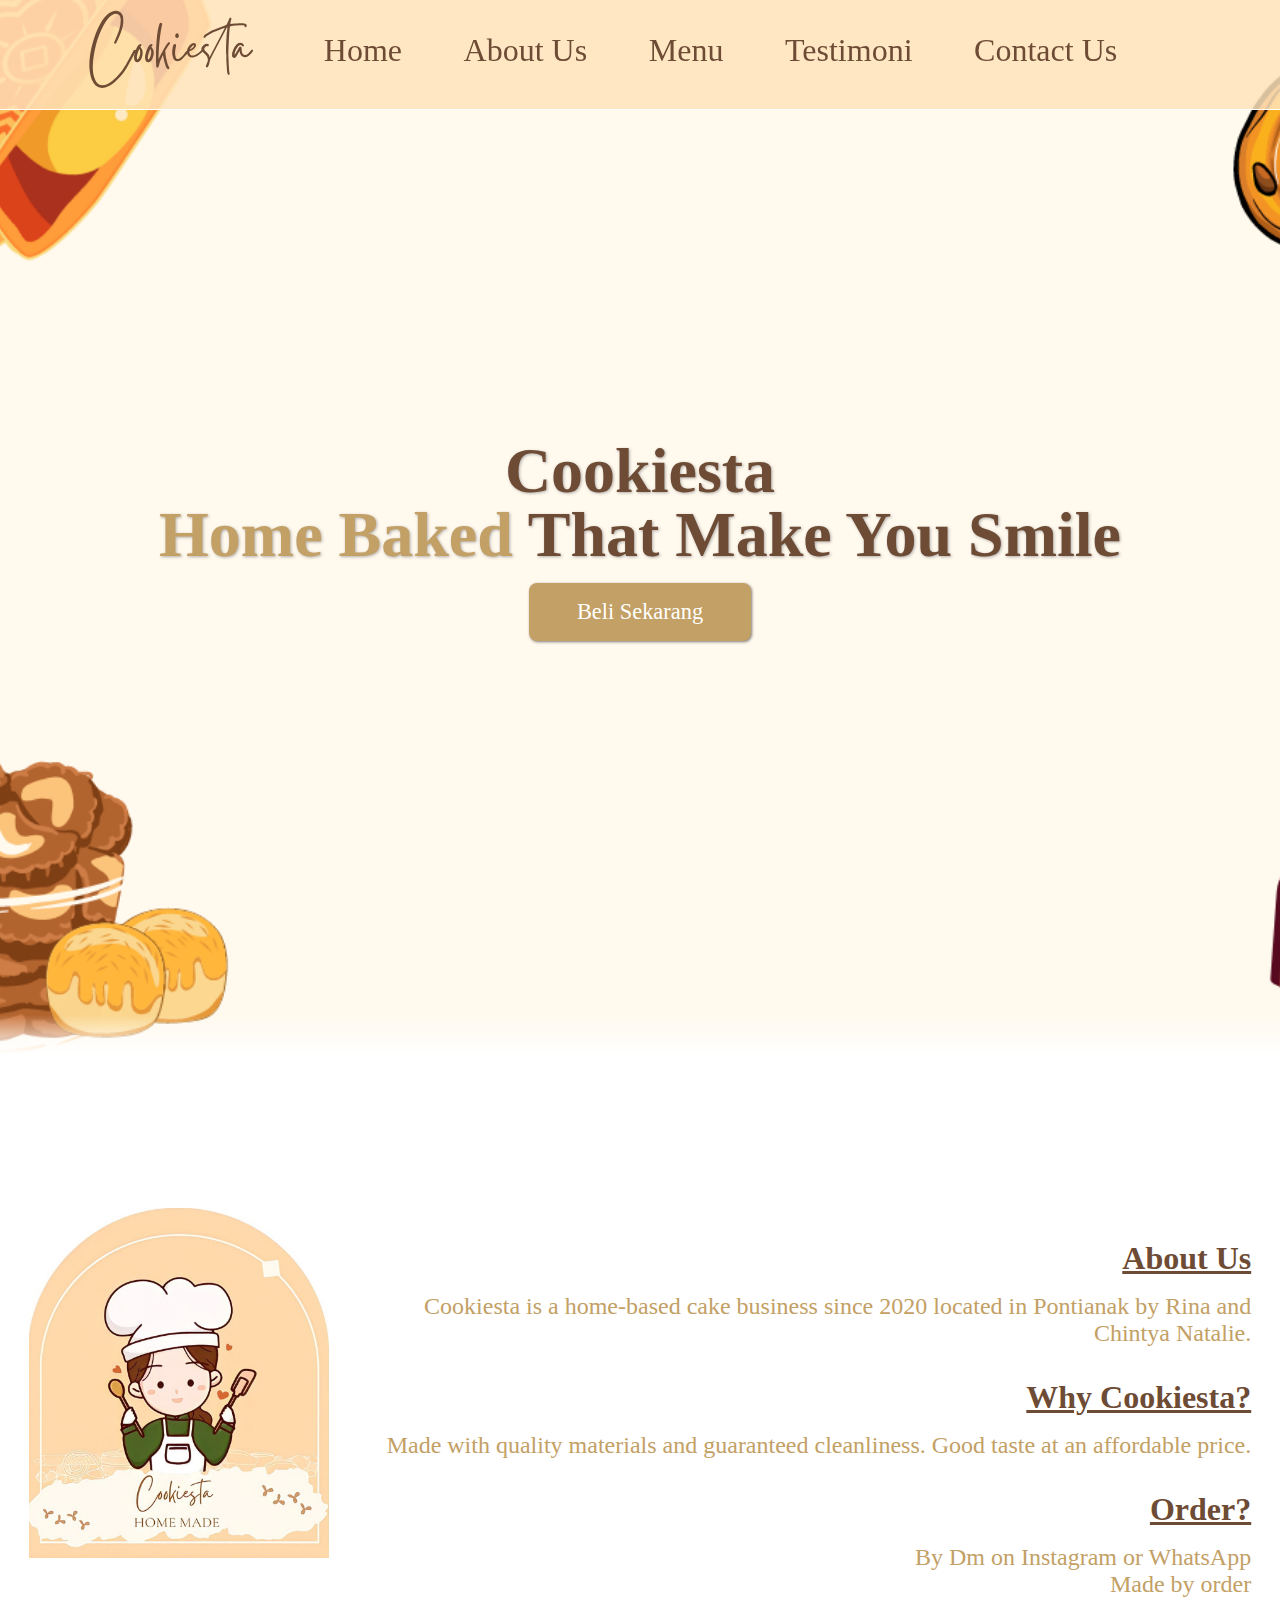
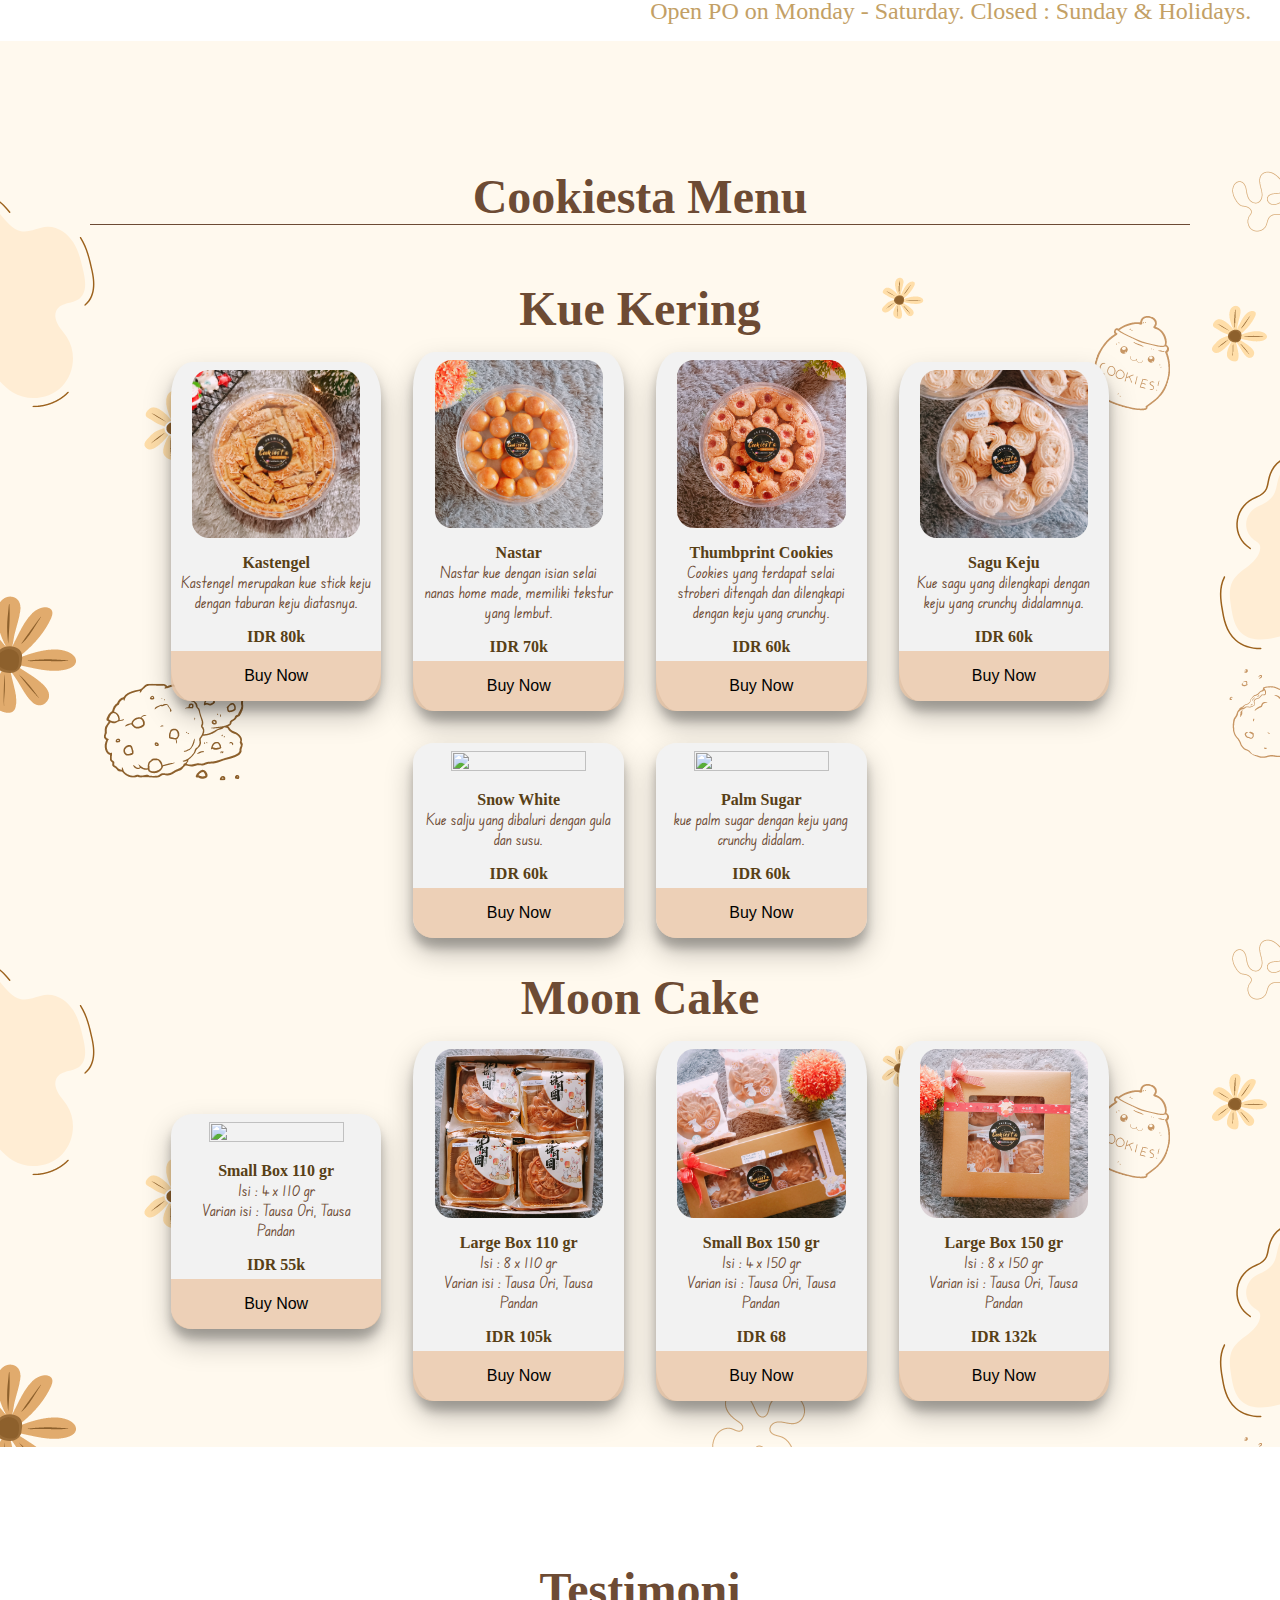
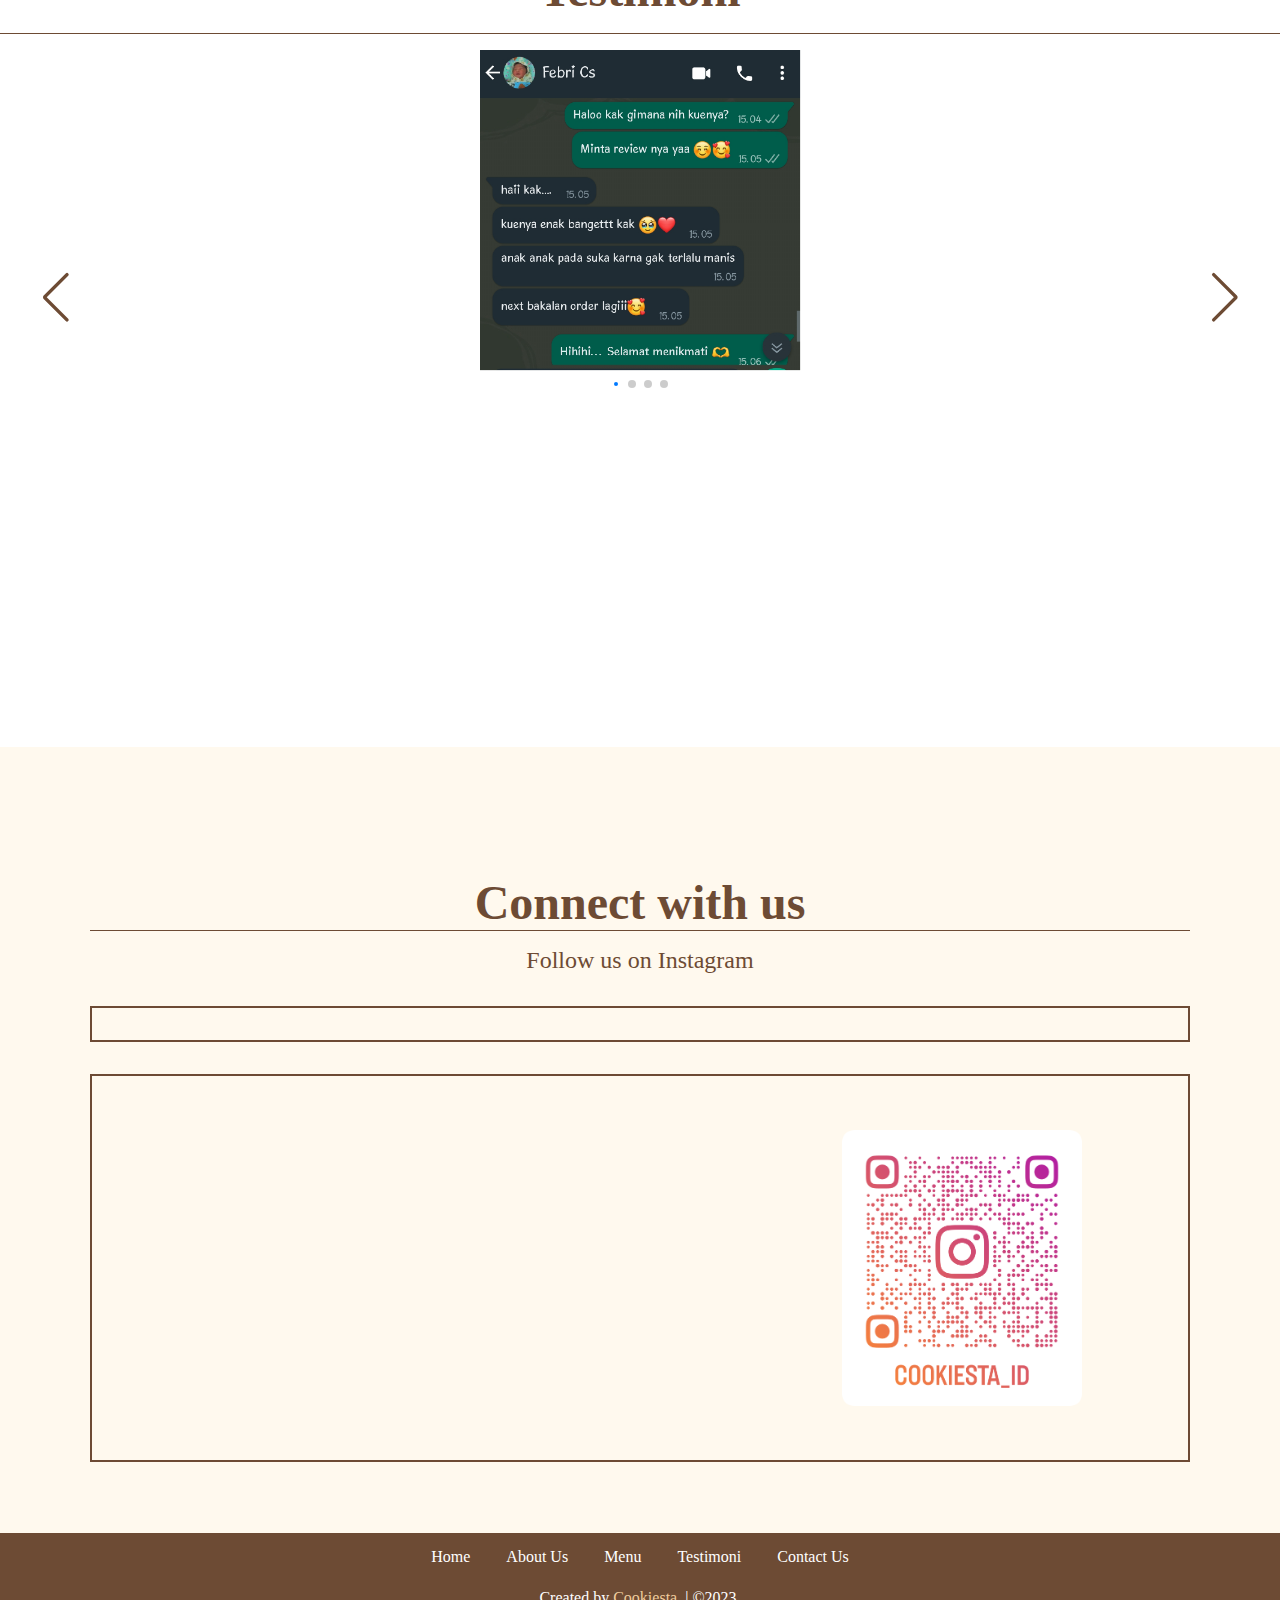
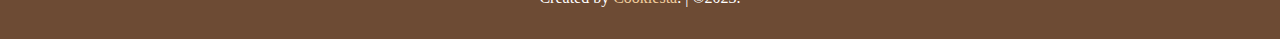
==== commit a1472828: "okefixxxx" ====
--- a/cookiesta.html
+++ b/cookiesta.html
@@ -12,8 +12,7 @@
     <link rel="preconnect" href="https://fonts.gstatic.com" crossorigin />
     <linkAA
       href="https://fonts.googleapis.com/css2?family=Caveat+Brush&display=swap"
-      rel="stylesheet"
-    />
+      rel="stylesheet"/>
 
     <!-- Feather Icons -->
     <script src="https://unpkg.com/feather-icons"></script>
@@ -51,7 +50,6 @@
         <h1>Cookiesta</h1>
         <bar>
         <h1><span>Home Baked </span>That Make You Smile</h1>
-        
         <a href="https://wa.me/6285245520002"class="cta">Beli Sekarang</a>
       </main>
     </section>
@@ -87,10 +85,9 @@
             <div class="content">
               <img src="assets/images/kastengel.jpg" alt="">
               <h5>Kastengel</h5>
-            <p>Kastengel merupakan kue stick keju dengan taburan keju diatasnya.</p>
+              <p>Kastengel merupakan kue stick keju dengan taburan keju diatasnya.</p>
               <h5>IDR 80k</h5>
-              <button class="button" onclick="wa_link(1)">Buy Now</button>
-              
+              <button class="button" onclick="wa_link(1)">Buy Now</button>             
             </div>
             <div class="content">
               <img src="assets/images/nastar.jpg" alt="">
@@ -98,23 +95,20 @@
               <p>Nastar kue dengan isian selai nanas home made, memiliki tekstur yang lembut.</p>
               <h5>IDR 70k</h5>
               <button class="button" onclick="wa_link(2)">Buy Now</button>
-         
             </div>
             <div class="content">
               <img src="assets/images/thumb.jpg" alt="">
               <h5>Thumbprint Cookies</h5>
               <p>Cookies yang terdapat selai stroberi ditengah dan dilengkapi dengan keju yang crunchy.</p>
               <h5>IDR 60k</h5>
-                <button class="button" onclick="wa_link(3)">Buy Now</button>
-         
+              <button class="button" onclick="wa_link(3)">Buy Now</button>        
             </div>
             <div class="content">
               <img src="assets/images/sagu.jpg" alt="">
               <h5>Sagu Keju</h5>
               <p>Kue sagu yang dilengkapi dengan keju yang crunchy didalamnya.</p>
               <h5>IDR 60k</h5>
-                <button class="button" onclick="wa_link(4)">Buy Now</button>
-            
+              <button class="button" onclick="wa_link(4)">Buy Now</button>
             </div>
             <div class="content">
               <img src="assets/images/snow.jpg" alt="">
@@ -132,6 +126,7 @@
             </div>
           </div>
         </div>
+
         <div class="row">
           <h4>Moon Cake</h4>
           <div class="product">
@@ -167,7 +162,6 @@
               <h5>IDR 132k</h5>
               <button class="button" onclick="wa_link(10)">Buy Now</button>
             </div>
-
           </div>
         </div>
       </div>
@@ -206,7 +200,6 @@
         <script src="https://apps.elfsight.com/p/platform.js" defer></script>
         <div class="elfsight-app-04dbfd01-6596-408e-b462-500c3b918c97"></div>
       </div>
-
       <div class="row">
         <iframe src="https://www.google.com/maps/embed?pb=!1m18!1m12!1m3!1d3989.8123722512837!2d109.34699621397114!3d-0.09893499992781256!2m3!1f0!2f0!3f0!3m2!1i1024!2i768!4f13.1!3m3!1m2!1s0x2e1d5beca861ec87%3A0xc2ba0a7e008e6aff!2sKomplek%20hosana%20gracia!5e0!3m2!1sid!2sid!4v1679017019631!5m2!1sid!2sid" style="border:0;" allowfullscreen="" loading="lazy" referrerpolicy="no-referrer-when-downgrade"  class="map"></iframe>
         <img src="assets/images/cookiesta_id_qr.png" alt="" class="imagesqr"> 
@@ -224,7 +217,6 @@
       <a href="#testimoni">Testimoni</a>
       <a href="#contact">Contact Us</a>
     </div>
-
     <div class="credit">
       <p>Created by <a href="">Cookiesta</a>. | &copy;2023.</copy:2023></p>
     </div>
@@ -234,6 +226,8 @@
     <!-- Feather Icons-->
     <script>
       feather.replace();
+    
+    <!-- Link WA-->
       function wa_link(angka) {
         if (angka ==1) {
           window.open(
@@ -284,8 +278,7 @@
           window.open(
             "https://wa.me/6285245520002?text=Hi%20Cookiesta!%20Saya%20mau%20order%20moon%20cake%20large%20box%20150%20gr.."
           )
-        }
-        
+        } 
       }
     </script>
 
--- a/assets/css/style.css
+++ b/assets/css/style.css
@@ -366,14 +366,14 @@
   color: var(--darkbrown);
 }
 
-.swiper-button-next {
-  right: 50px;
-  padding-right: 3rem;
-}
-
-.swiper-button-prev {
-  left: 50px;
-  padding-left: 3rem;
+.testimoni .swiper-button-next.nav-btn::after {
+  font-size: 50px;
+  padding-right: 4rem;
+}
+
+.testimoni .swiper-button-prev.nav-btn::after {
+  padding-left: 4rem;
+  font-size: 50px;
 }
 
 .swiper-pagination-bullet {
@@ -600,6 +600,16 @@
     justify-content: center;
   }
 
+  .testimoni .swiper-button-next.nav-btn::after {
+    font-size: 45px;
+    padding-right: 4rem;
+  }
+
+  .testimoni .swiper-button-prev.nav-btn::after {
+    padding-left: 4rem;
+    font-size: 45px;
+  }
+
   .contact {
     padding: 5rem 7% 1.4rem;
   }
@@ -711,6 +721,7 @@
     background-position: center;
     position: relative;
     justify-content: center;
+    min-height: 70vh;
   }
 
   #menu-ham {
@@ -798,15 +809,19 @@
   }
 
   .contact .row .imagesqr {
-    width: 210px;
-    height: 210px;
-  }
-}
-
-/* HP */
-@media (max-width: 500px) {
+    width: 150px;
+    height: 150px;
+  }
+
+  .contact .row .map {
+    width: 22rem;
+    max-height: 10rem;
+  }
+}
+
+@media (max-width: 600px) {
   .hero {
-    min-height: 105vh;
+    min-height: 45vh;
     background-image: url("../images/bg.hp.png");
     background-repeat: no-repeat;
     background-size: cover;
@@ -814,6 +829,70 @@
     position: relative;
     justify-content: center;
   }
+  .hero .content h1 {
+    font-size: 2.1em;
+  }
+  .hero .content .cta {
+    font-size: 1.1rem;
+    padding: 0.8rem 2.2rem;
+  }
+
+  .menu .gallery .row .product .content {
+    width: 40%;
+  }
+
+  .contact .row {
+    flex-direction: column;
+  }
+
+  .contact .row .map {
+    width: 22rem;
+    max-height: 10rem;
+  }
+
+  .contact .row .imagesqr {
+    width: 12rem;
+    max-height: 14rem;
+  }
+
+  .about {
+    min-height: 80vh;
+  }
+
+  .about .row .content h3 {
+    font-size: 1.5rem;
+  }
+  .about .row .content p {
+    font-size: 1.2rem;
+  }
+
+  .testimoni {
+    min-height: 100vh;
+    padding: 4rem 7% 1.4rem;
+  }
+
+  .testimoni .swiper-button-next.nav-btn::after {
+    font-size: 40px;
+    padding-right: 3rem;
+  }
+
+  .testimoni .swiper-button-prev.nav-btn::after {
+    padding-left: 3rem;
+    font-size: 40px;
+  }
+}
+
+/* HP */
+@media (max-width: 500px) {
+  .hero {
+    min-height: 45vh;
+    background-image: url("../images/bg.hp.png");
+    background-repeat: no-repeat;
+    background-size: cover;
+    background-position: center;
+    position: relative;
+    justify-content: center;
+  }
 
   .hero .content h1 {
     display: flex;
@@ -886,10 +965,6 @@
     font-size: 2rem;
   }
 
-  .swiper-button-next {
-    padding-right: 2rem;
-  }
-
   .slide .image {
     height: 280px;
     width: 280px;
@@ -898,6 +973,17 @@
   .testimoni h2 {
     font-size: 2rem;
   }
+
+  .testimoni .swiper-button-next.nav-btn::after {
+    font-size: 30px;
+    padding-right: 2rem;
+  }
+
+  .testimoni .swiper-button-prev.nav-btn::after {
+    padding-left: 2rem;
+    font-size: 30px;
+  }
+
   .contact {
     padding: 6rem 7% 1.4rem;
   }
@@ -922,14 +1008,27 @@
 
 @media (max-width: 450px) {
   .hero {
-    min-height: 70vh;
+    min-height: 50vh;
     background-image: url("../images/bg.450.png");
   }
-}
-
-@media (max-width: 350px) {
+  .slide .image {
+    height: 200px;
+    width: 200px;
+  }
+  .testimoni .swiper-button-next.nav-btn::after {
+    font-size: 25px;
+    padding-right: 2rem;
+  }
+
+  .testimoni .swiper-button-prev.nav-btn::after {
+    padding-left: 2rem;
+    font-size: 25px;
+  }
+}
+
+@media (max-width: 360px) {
   .hero {
-    min-height: 70vh;
+    min-height: 60vh;
     background-image: url("../images/bg.350.png");
   }
 
@@ -937,9 +1036,27 @@
     font-size: 1.8em;
   }
 
+  .about h2 {
+    font-size: 1.2rem;
+  }
+
+  .testimoni {
+    min-height: 40vh;
+  }
+
+  .testimoni .swiper-button-next.nav-btn::after {
+    font-size: 25px;
+    padding-right: 1rem;
+  }
+
+  .testimoni .swiper-button-prev.nav-btn::after {
+    padding-left: 1rem;
+    font-size: 25px;
+  }
+
   .slide .image {
-    height: 250px;
-    width: 250px;
+    height: 170px;
+    width: 170px;
   }
 
   .contact .row .map {
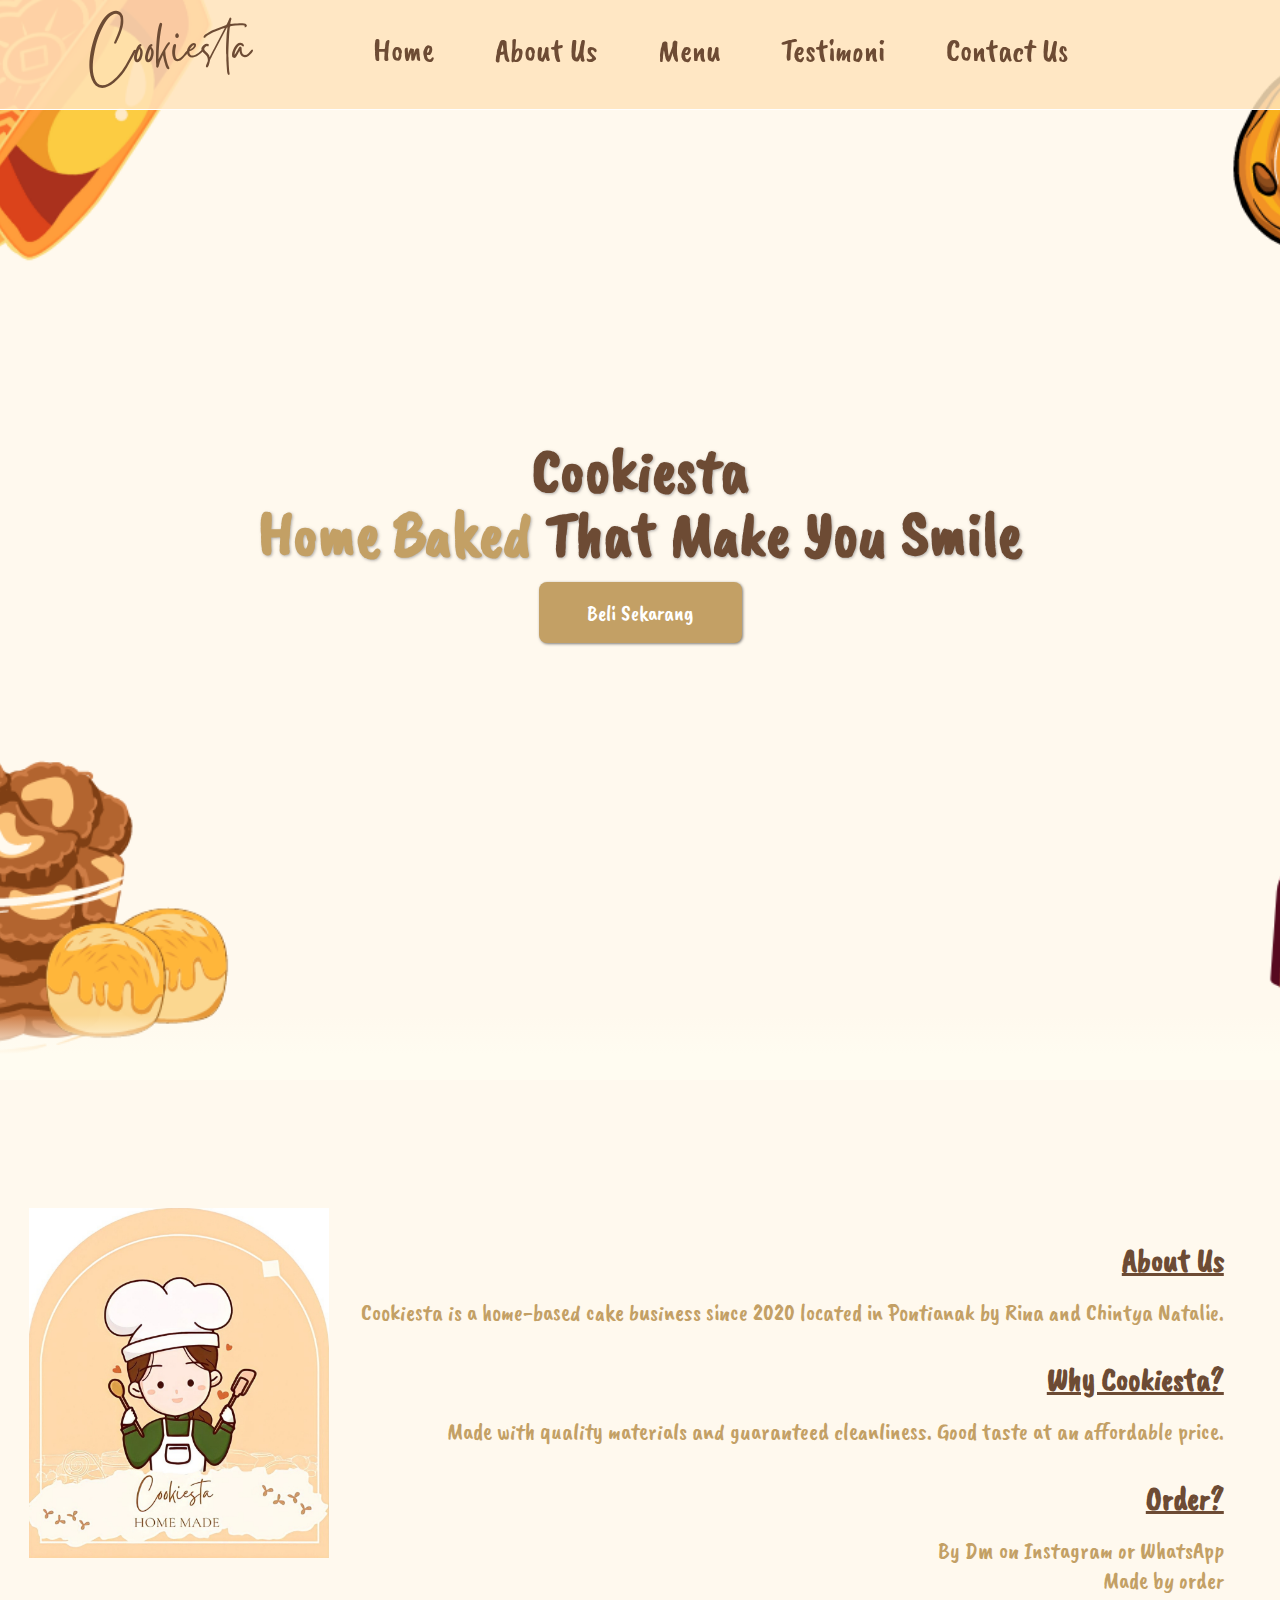
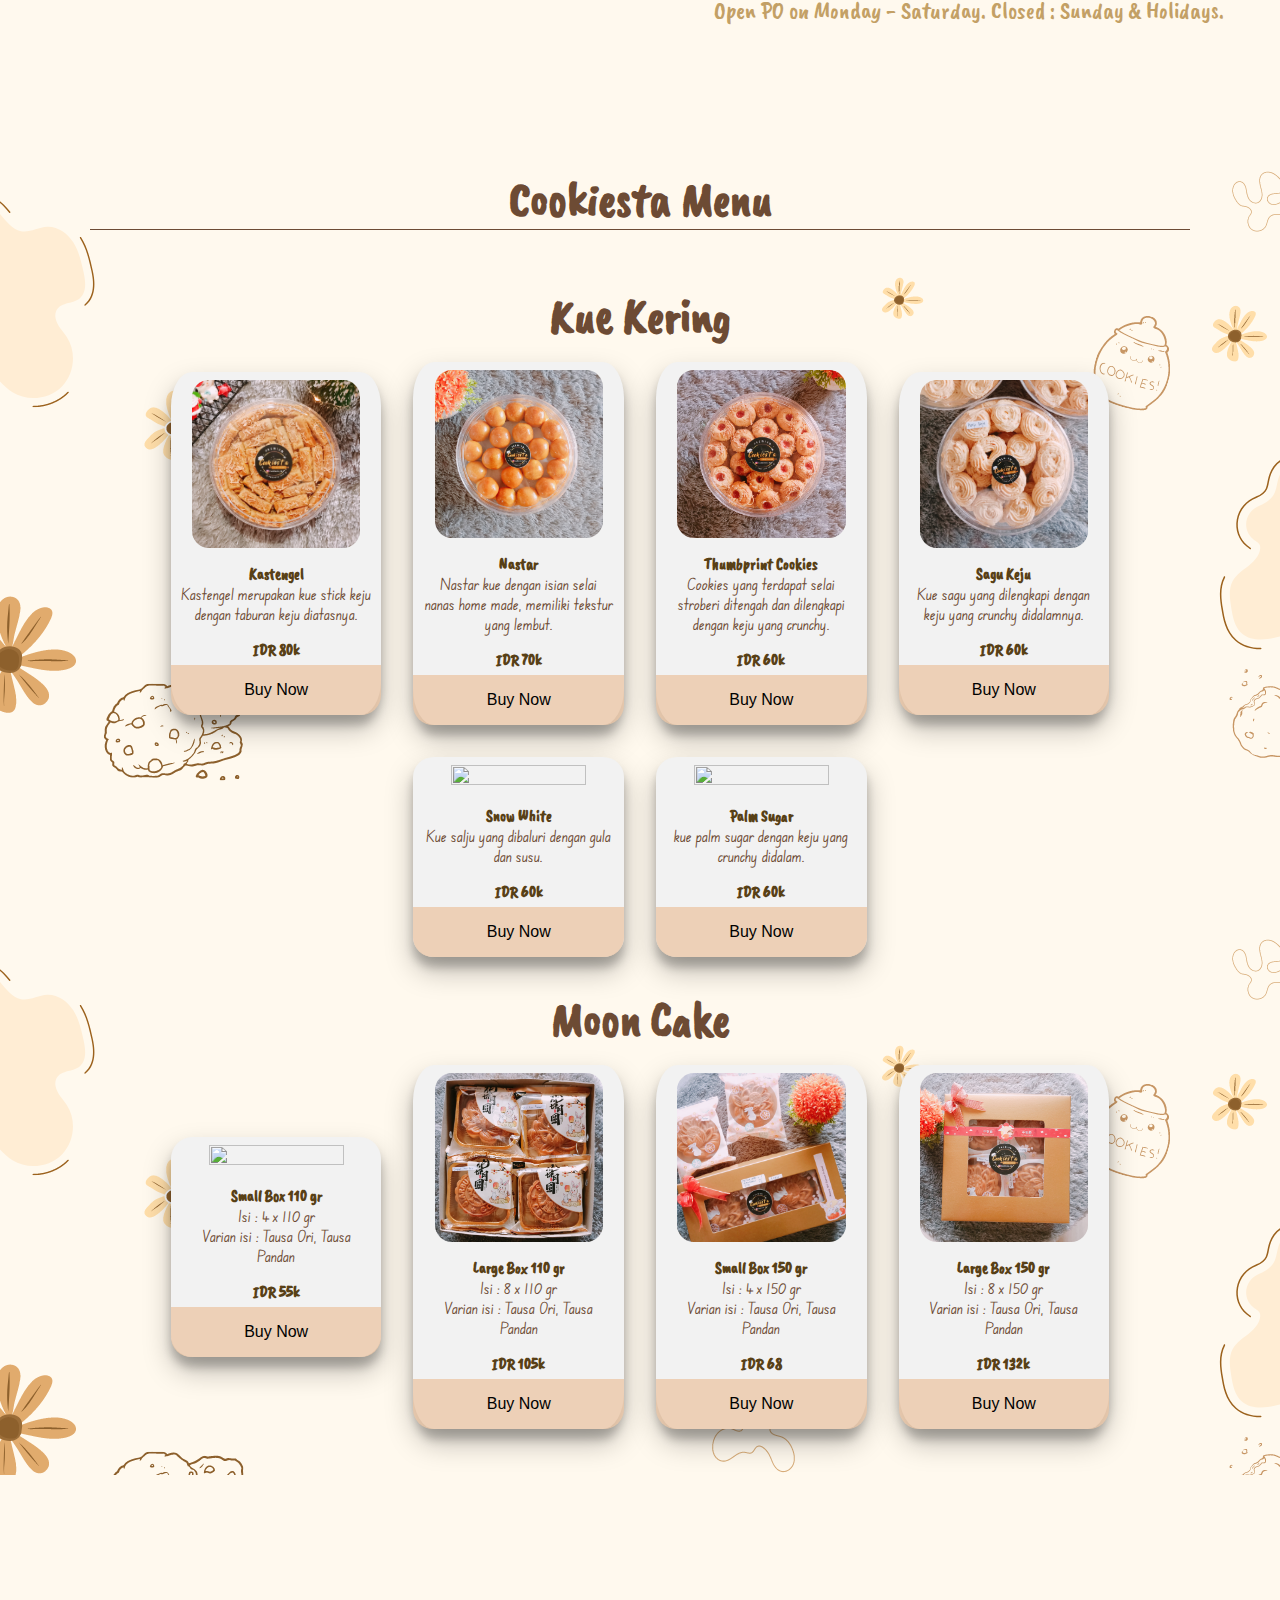
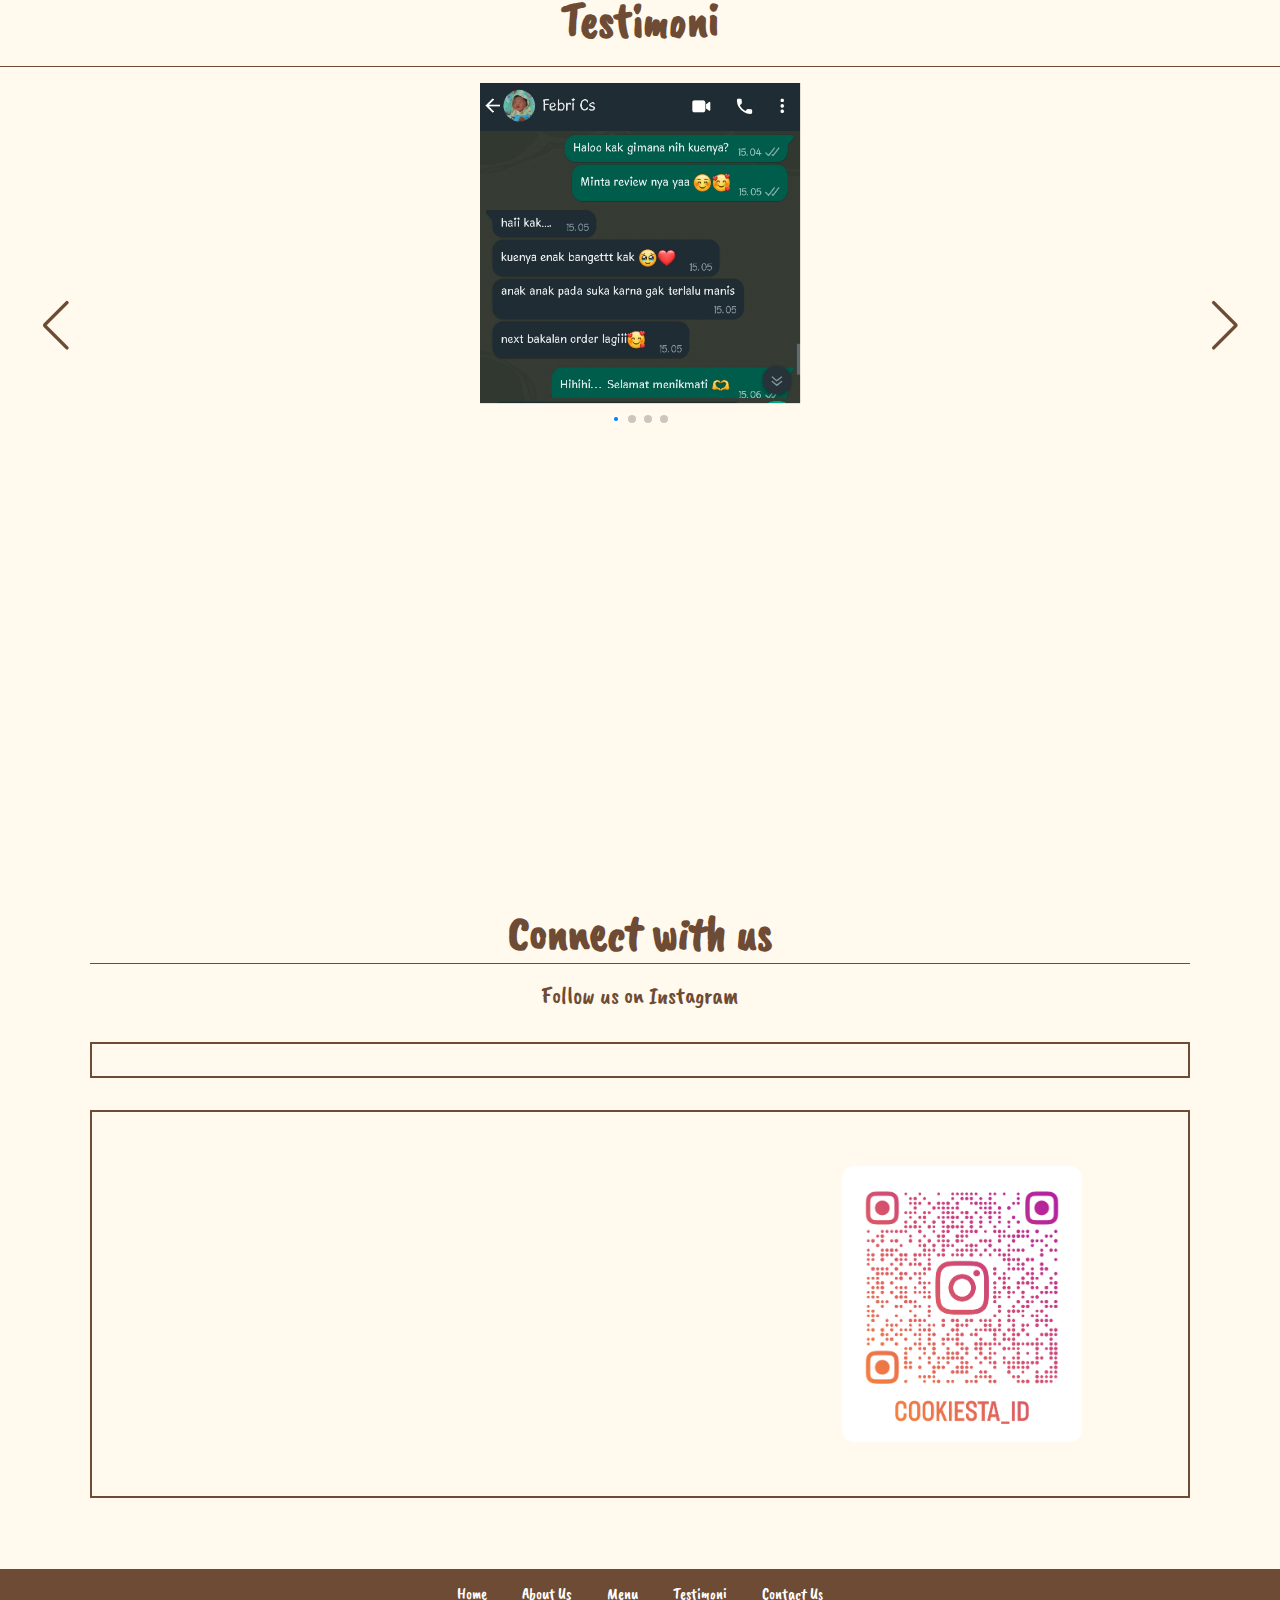
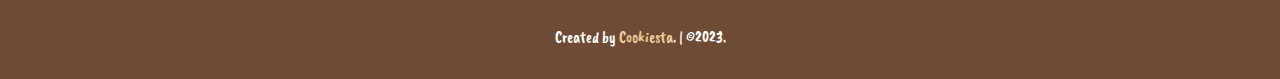
==== commit 316e004b: "fixxxxx" ====
--- a/cookiesta.html
+++ b/cookiesta.html
@@ -198,7 +198,7 @@
       <p>Follow us on Instagram <a href="https://instagram.com/cookiesta_id?igshid=ZDdkNTZiNTM=" id="instagram"><i data-feather="instagram"></i></a> </p>
       <div class="row">
         <script src="https://apps.elfsight.com/p/platform.js" defer></script>
-        <div class="elfsight-app-04dbfd01-6596-408e-b462-500c3b918c97"></div>
+<div class="elfsight-app-04dbfd01-6596-408e-b462-500c3b918c97"></div>
       </div>
       <div class="row">
         <iframe src="https://www.google.com/maps/embed?pb=!1m18!1m12!1m3!1d3989.8123722512837!2d109.34699621397114!3d-0.09893499992781256!2m3!1f0!2f0!3f0!3m2!1i1024!2i768!4f13.1!3m3!1m2!1s0x2e1d5beca861ec87%3A0xc2ba0a7e008e6aff!2sKomplek%20hosana%20gracia!5e0!3m2!1sid!2sid!4v1679017019631!5m2!1sid!2sid" style="border:0;" allowfullscreen="" loading="lazy" referrerpolicy="no-referrer-when-downgrade"  class="map"></iframe>
--- a/assets/css/style.css
+++ b/assets/css/style.css
@@ -18,6 +18,11 @@
   src: url(../font/EduNSWACTFoundation-VariableFont_wght.ttf);
 }
 
+@font-face {
+  font-family: allfont;
+  src: url(../font/CaveatBrush-Regular.ttf);
+}
+
 * {
   margin: 0;
   padding: 0;
@@ -32,7 +37,7 @@
 }
 
 body {
-  font-family: "Caveat Brush", cursive;
+  font-family: allfont;
   background-color: var(--background);
   color: rgb(0, 0, 0);
   min-height: 4500px;
@@ -119,7 +124,7 @@
   bottom: 0;
   background: linear-gradient(
     0deg,
-    rgb(255, 255, 255) 8%,
+    rgb(255, 252, 241) 8%,
     rgba(235, 230, 230, 0) 20%
   );
 }
@@ -162,7 +167,7 @@
 /* About Section*/
 .about {
   padding: 8rem 1% 1rem;
-  background-color: var(--bg);
+  background-color: var(--background);
   width: 100%;
   position: relative;
 }
@@ -317,7 +322,7 @@
 .testimoni {
   padding: 7rem 7% 1.4rem;
   min-height: 100vh;
-  background-color: var(--bg);
+  background-color: var(--background);
 }
 .testimoni h2 {
   padding: 1rem;
@@ -1016,13 +1021,13 @@
     width: 200px;
   }
   .testimoni .swiper-button-next.nav-btn::after {
-    font-size: 25px;
-    padding-right: 2rem;
+    font-size: 20px;
+    padding-right: 1rem;
   }
 
   .testimoni .swiper-button-prev.nav-btn::after {
-    padding-left: 2rem;
-    font-size: 25px;
+    padding-left: 1rem;
+    font-size: 20px;
   }
 }
 
@@ -1045,13 +1050,13 @@
   }
 
   .testimoni .swiper-button-next.nav-btn::after {
-    font-size: 25px;
+    font-size: 18px;
     padding-right: 1rem;
   }
 
   .testimoni .swiper-button-prev.nav-btn::after {
     padding-left: 1rem;
-    font-size: 25px;
+    font-size: 18px;
   }
 
   .slide .image {
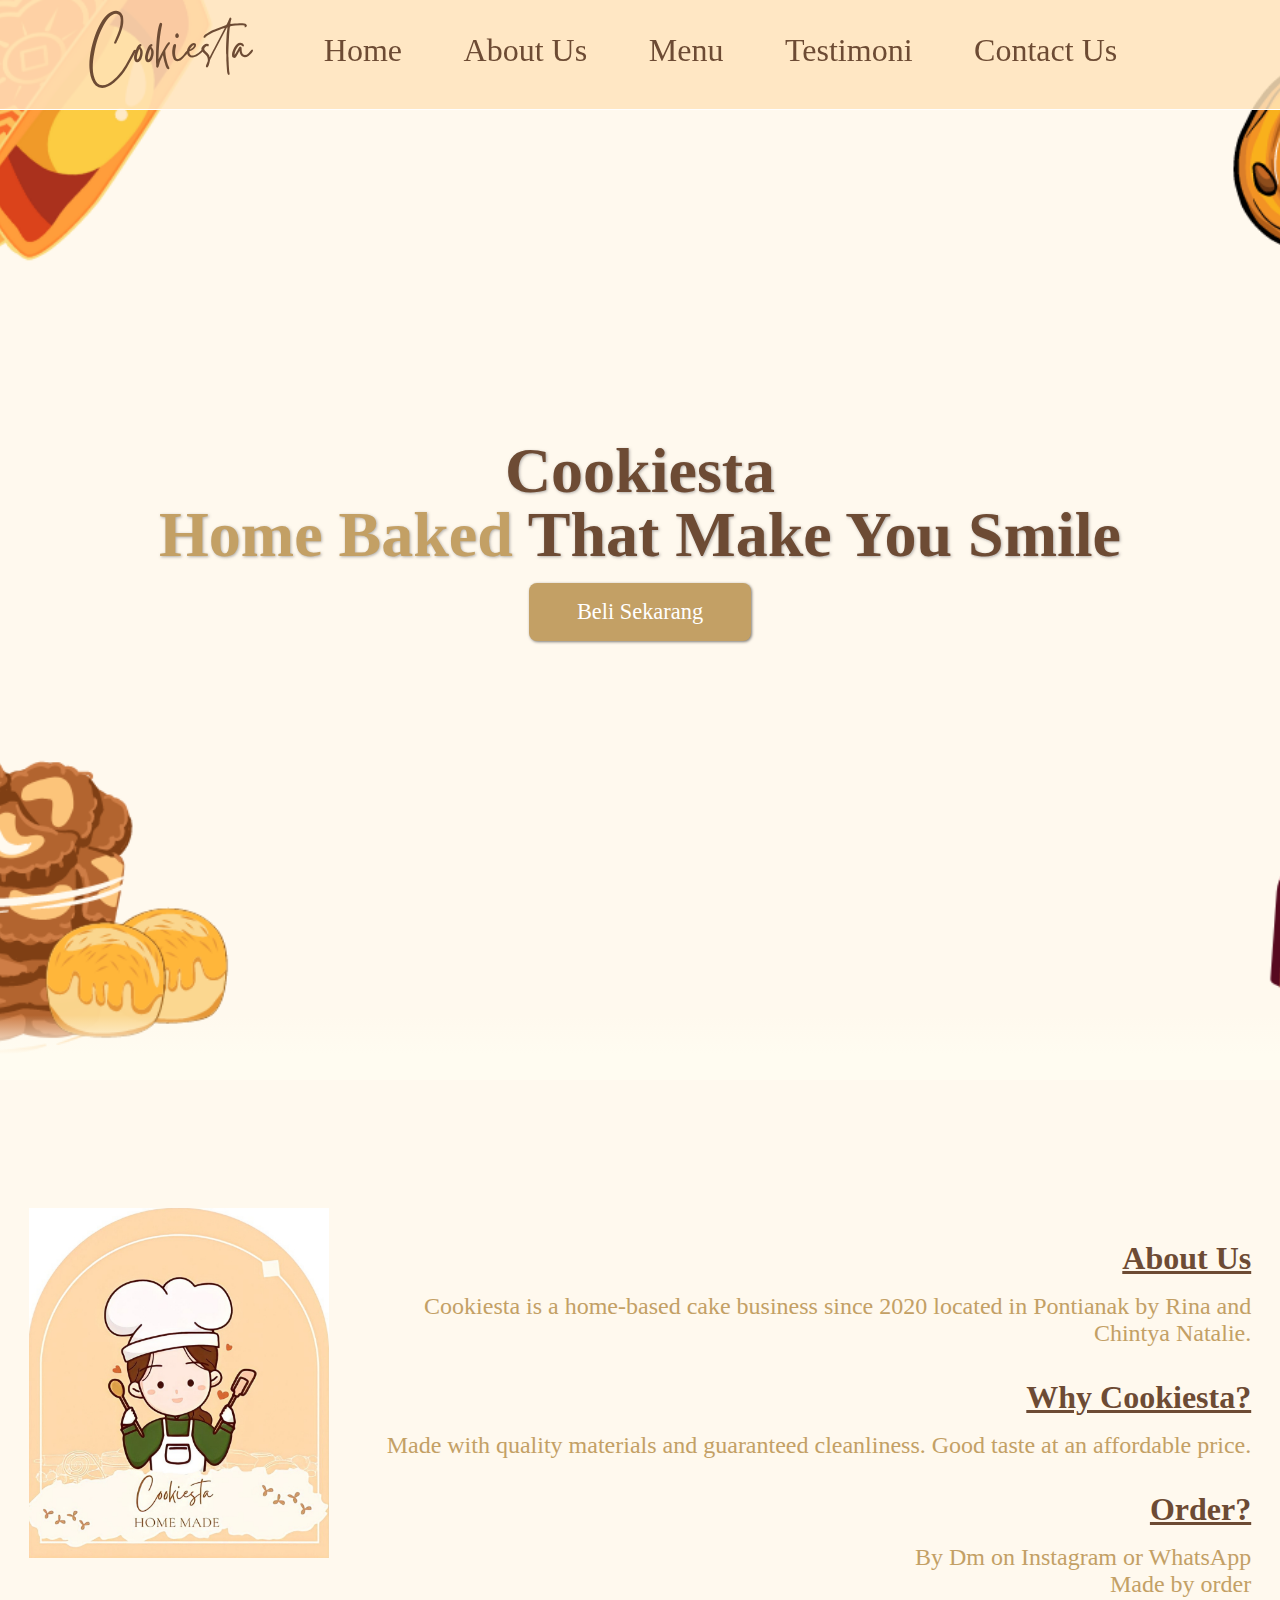
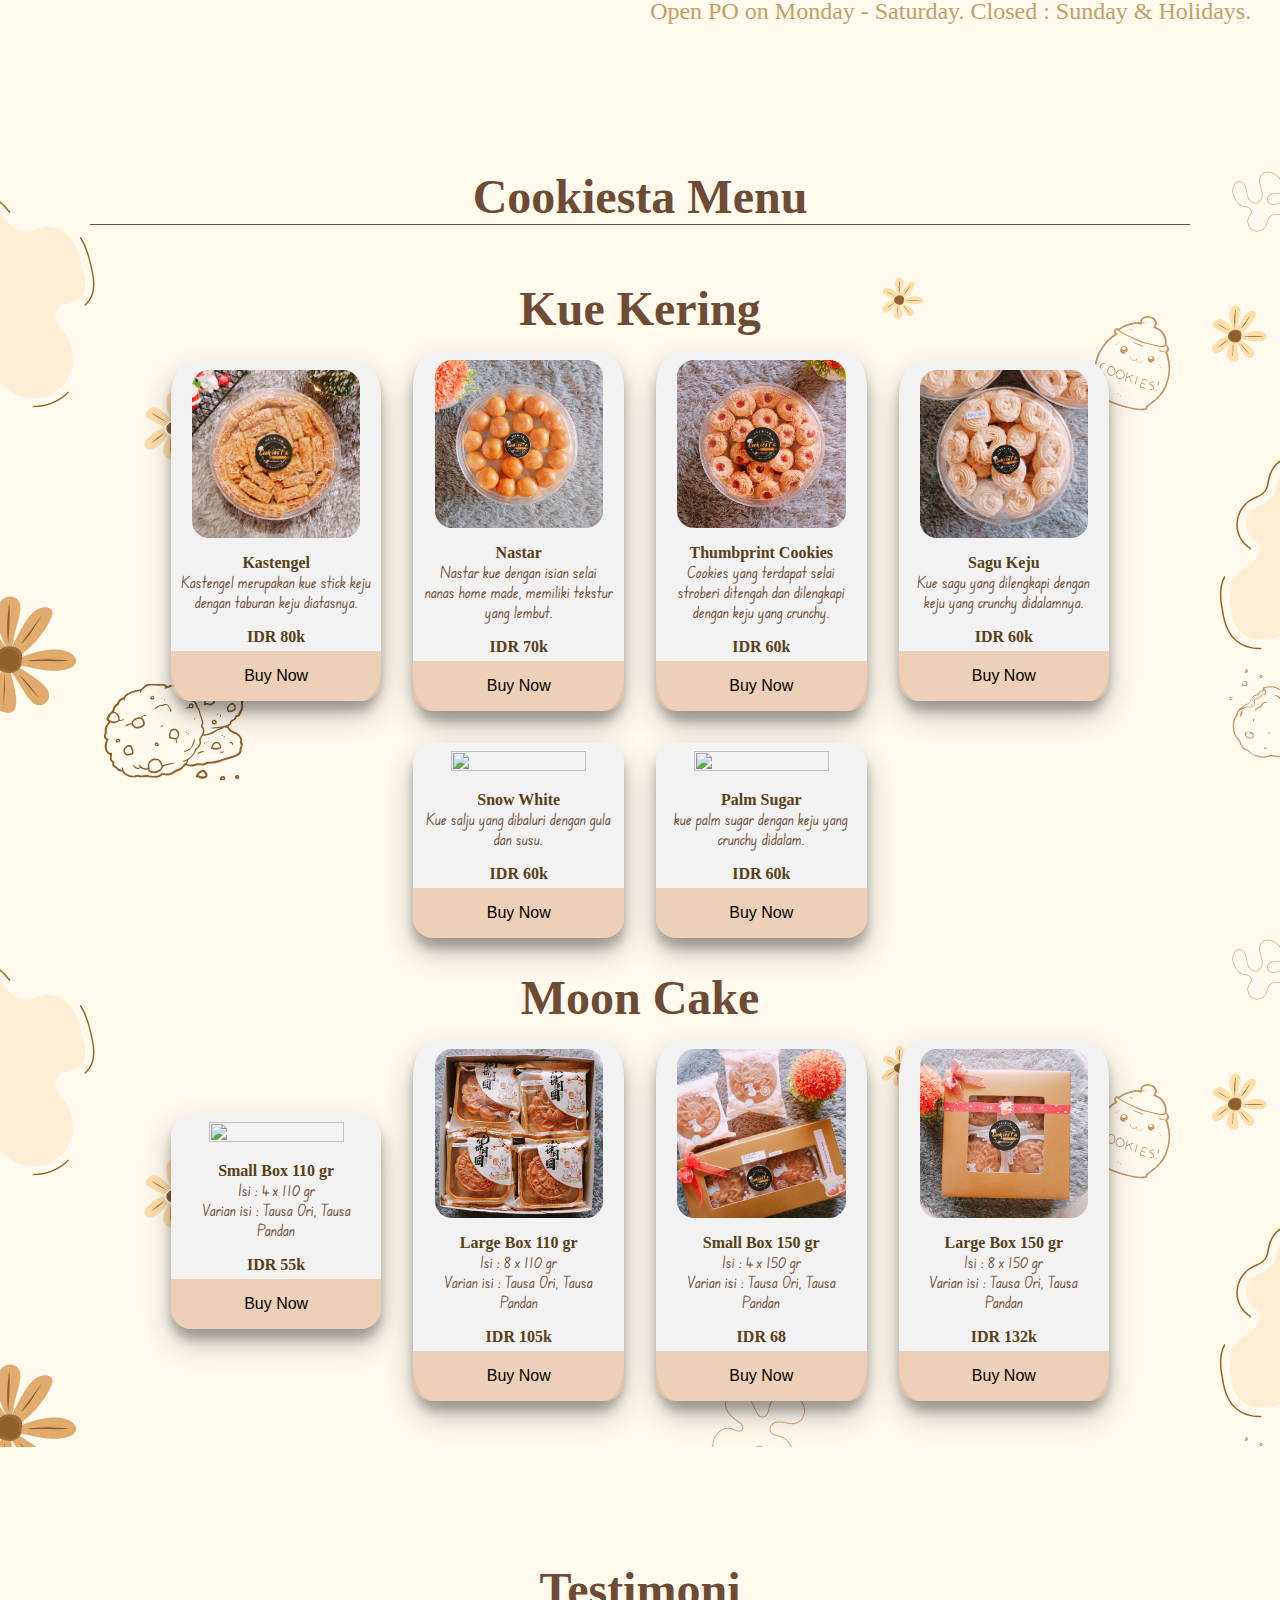
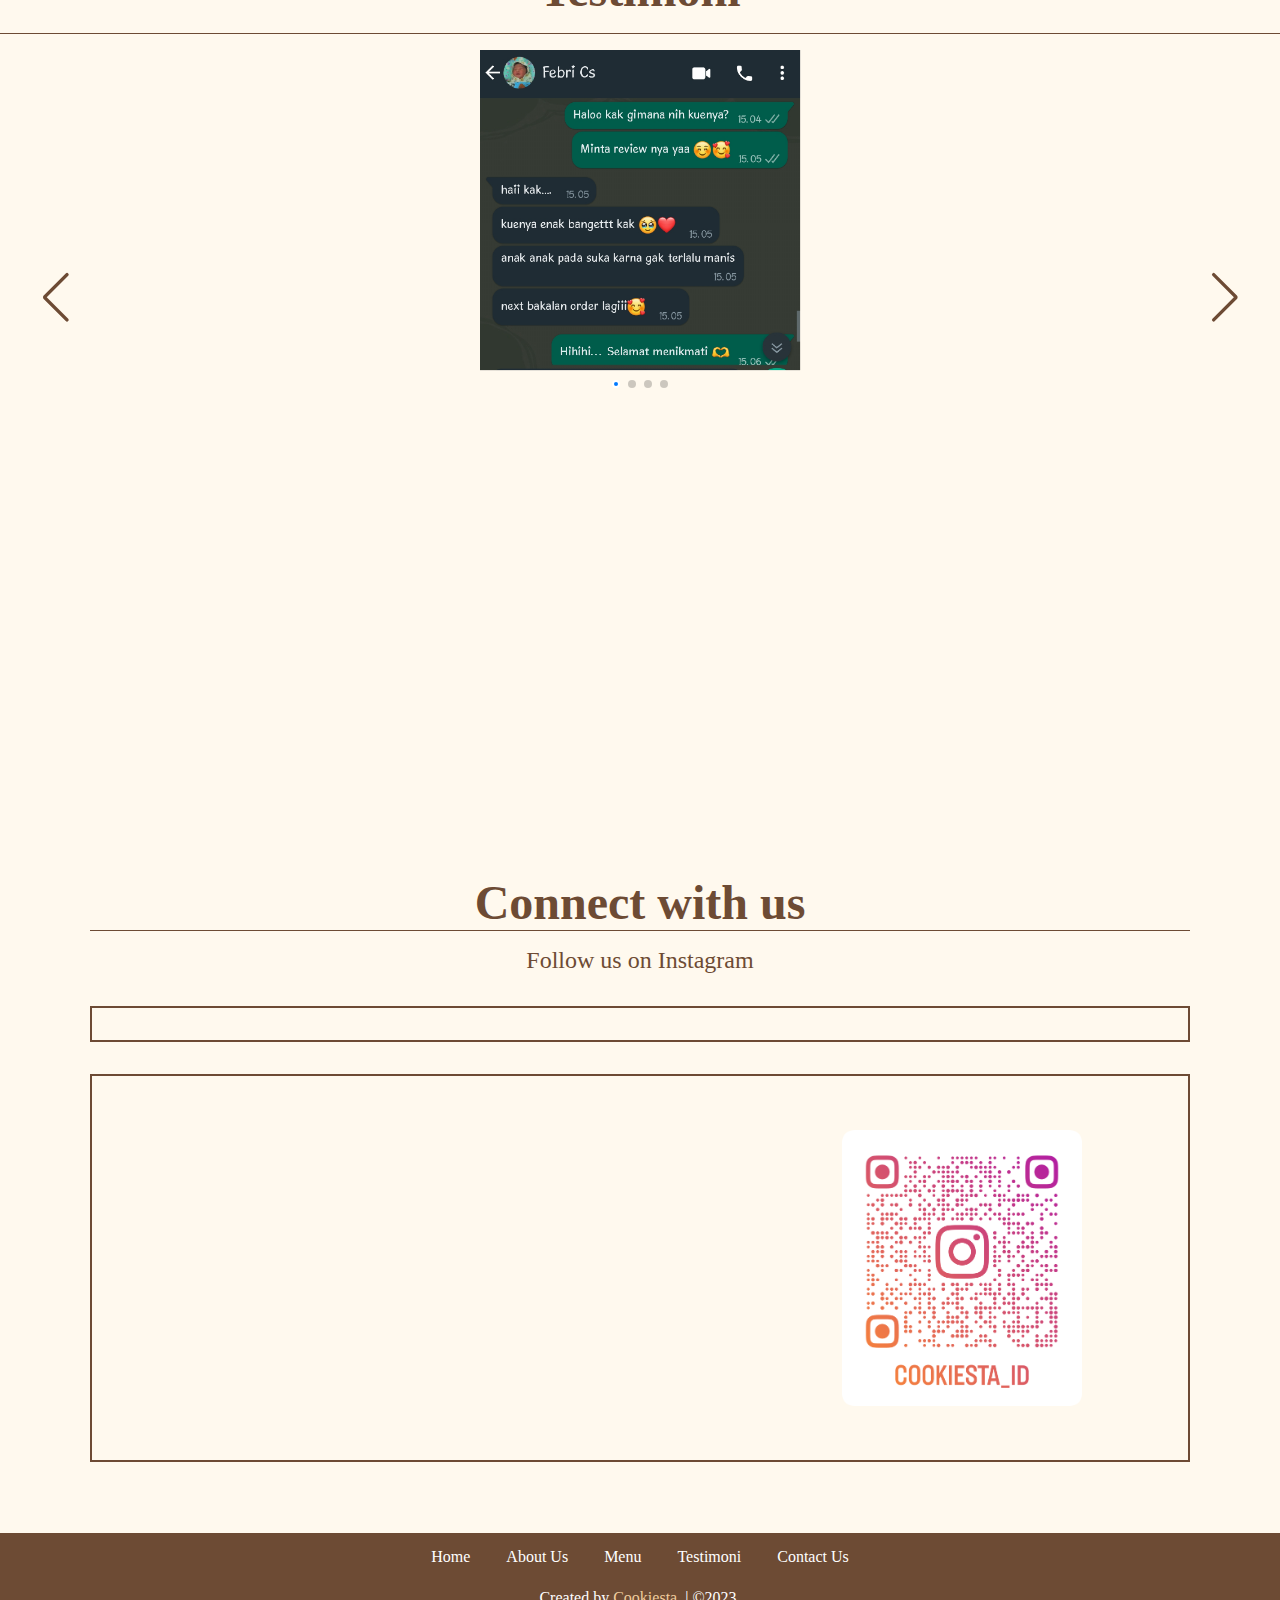
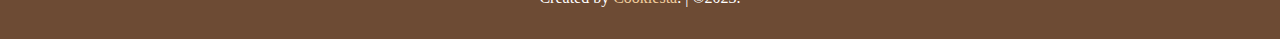
==== commit f5e167c0: "new.04" ====
--- a/cookiesta.html
+++ b/cookiesta.html
@@ -198,7 +198,7 @@
       <p>Follow us on Instagram <a href="https://instagram.com/cookiesta_id?igshid=ZDdkNTZiNTM=" id="instagram"><i data-feather="instagram"></i></a> </p>
       <div class="row">
         <script src="https://apps.elfsight.com/p/platform.js" defer></script>
-<div class="elfsight-app-04dbfd01-6596-408e-b462-500c3b918c97"></div>
+        <div class="elfsight-app-04dbfd01-6596-408e-b462-500c3b918c97"></div>
       </div>
       <div class="row">
         <iframe src="https://www.google.com/maps/embed?pb=!1m18!1m12!1m3!1d3989.8123722512837!2d109.34699621397114!3d-0.09893499992781256!2m3!1f0!2f0!3f0!3m2!1i1024!2i768!4f13.1!3m3!1m2!1s0x2e1d5beca861ec87%3A0xc2ba0a7e008e6aff!2sKomplek%20hosana%20gracia!5e0!3m2!1sid!2sid!4v1679017019631!5m2!1sid!2sid" style="border:0;" allowfullscreen="" loading="lazy" referrerpolicy="no-referrer-when-downgrade"  class="map"></iframe>
@@ -302,4 +302,4 @@
 
     <script src="assets/js/script.js"> </script>
   </body>
-</html>
+</html>--- a/assets/css/style.css
+++ b/assets/css/style.css
@@ -18,11 +18,6 @@
   src: url(../font/EduNSWACTFoundation-VariableFont_wght.ttf);
 }
 
-@font-face {
-  font-family: allfont;
-  src: url(../font/CaveatBrush-Regular.ttf);
-}
-
 * {
   margin: 0;
   padding: 0;
@@ -37,7 +32,7 @@
 }
 
 body {
-  font-family: allfont;
+  font-family: "Caveat Brush", cursive;
   background-color: var(--background);
   color: rgb(0, 0, 0);
   min-height: 4500px;
@@ -1068,4 +1063,4 @@
     width: 19rem;
     max-height: 12rem;
   }
-}
+}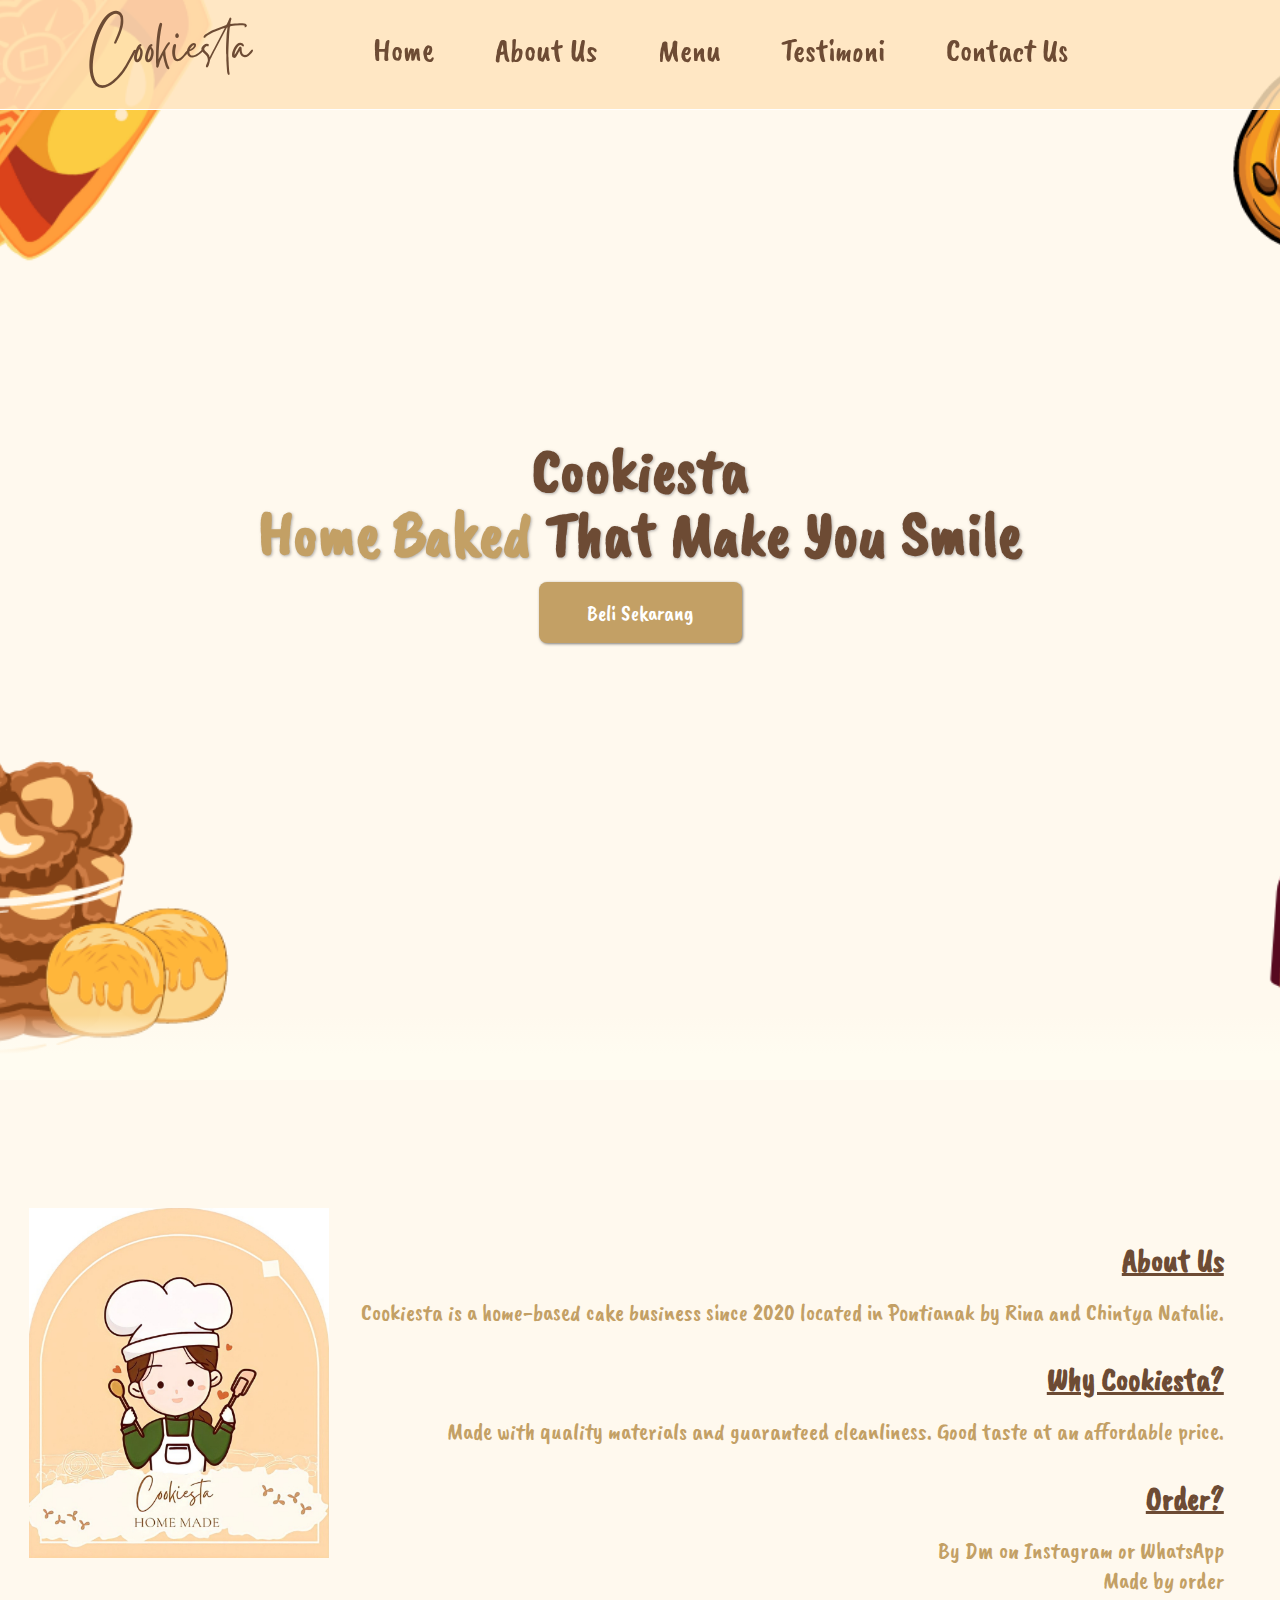
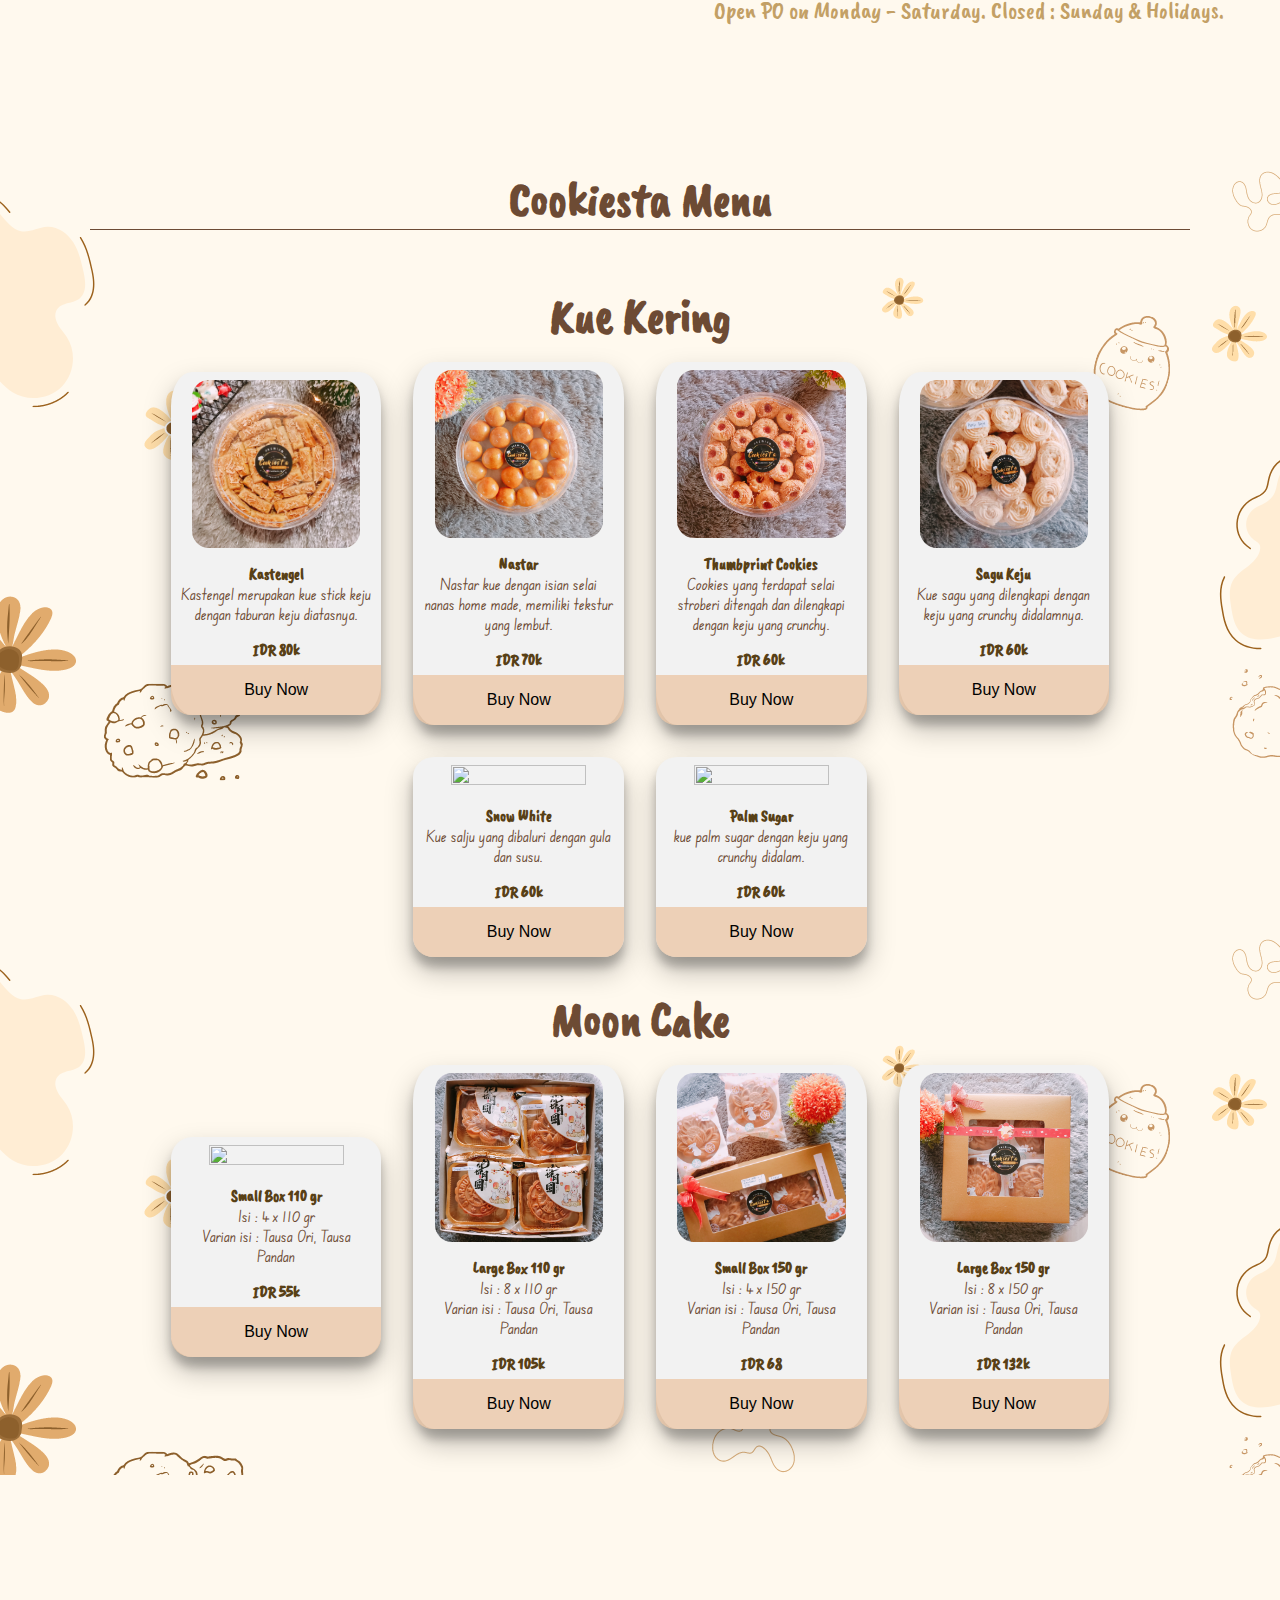
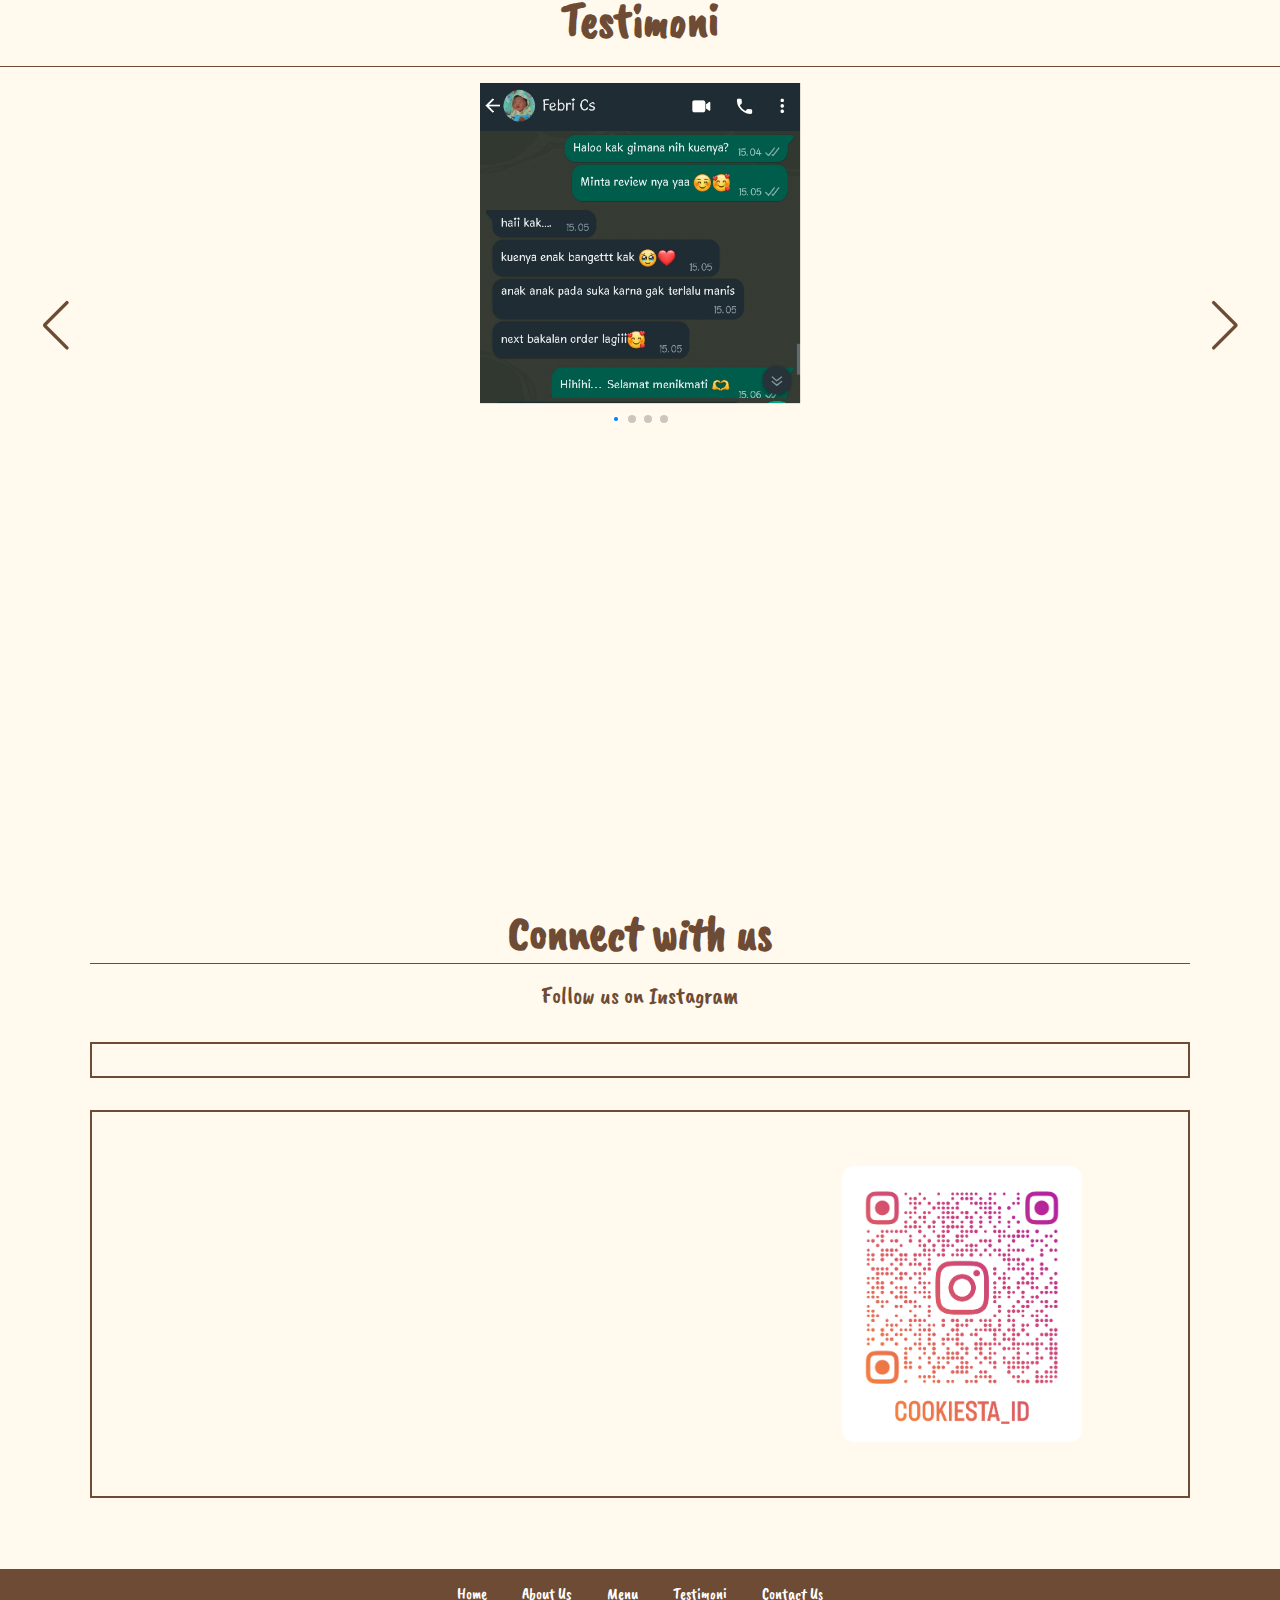
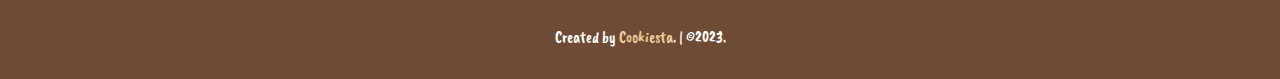
==== commit eada8ee1: "Merge branch 'main' of https://github.com/meiisy/project.cookiesta" ====
--- a/cookiesta.html
+++ b/cookiesta.html
@@ -198,7 +198,7 @@
       <p>Follow us on Instagram <a href="https://instagram.com/cookiesta_id?igshid=ZDdkNTZiNTM=" id="instagram"><i data-feather="instagram"></i></a> </p>
       <div class="row">
         <script src="https://apps.elfsight.com/p/platform.js" defer></script>
-        <div class="elfsight-app-04dbfd01-6596-408e-b462-500c3b918c97"></div>
+<div class="elfsight-app-04dbfd01-6596-408e-b462-500c3b918c97"></div>
       </div>
       <div class="row">
         <iframe src="https://www.google.com/maps/embed?pb=!1m18!1m12!1m3!1d3989.8123722512837!2d109.34699621397114!3d-0.09893499992781256!2m3!1f0!2f0!3f0!3m2!1i1024!2i768!4f13.1!3m3!1m2!1s0x2e1d5beca861ec87%3A0xc2ba0a7e008e6aff!2sKomplek%20hosana%20gracia!5e0!3m2!1sid!2sid!4v1679017019631!5m2!1sid!2sid" style="border:0;" allowfullscreen="" loading="lazy" referrerpolicy="no-referrer-when-downgrade"  class="map"></iframe>
--- a/assets/css/style.css
+++ b/assets/css/style.css
@@ -18,6 +18,11 @@
   src: url(../font/EduNSWACTFoundation-VariableFont_wght.ttf);
 }
 
+@font-face {
+  font-family: allfont;
+  src: url(../font/CaveatBrush-Regular.ttf);
+}
+
 * {
   margin: 0;
   padding: 0;
@@ -32,7 +37,7 @@
 }
 
 body {
-  font-family: "Caveat Brush", cursive;
+  font-family: allfont;
   background-color: var(--background);
   color: rgb(0, 0, 0);
   min-height: 4500px;
